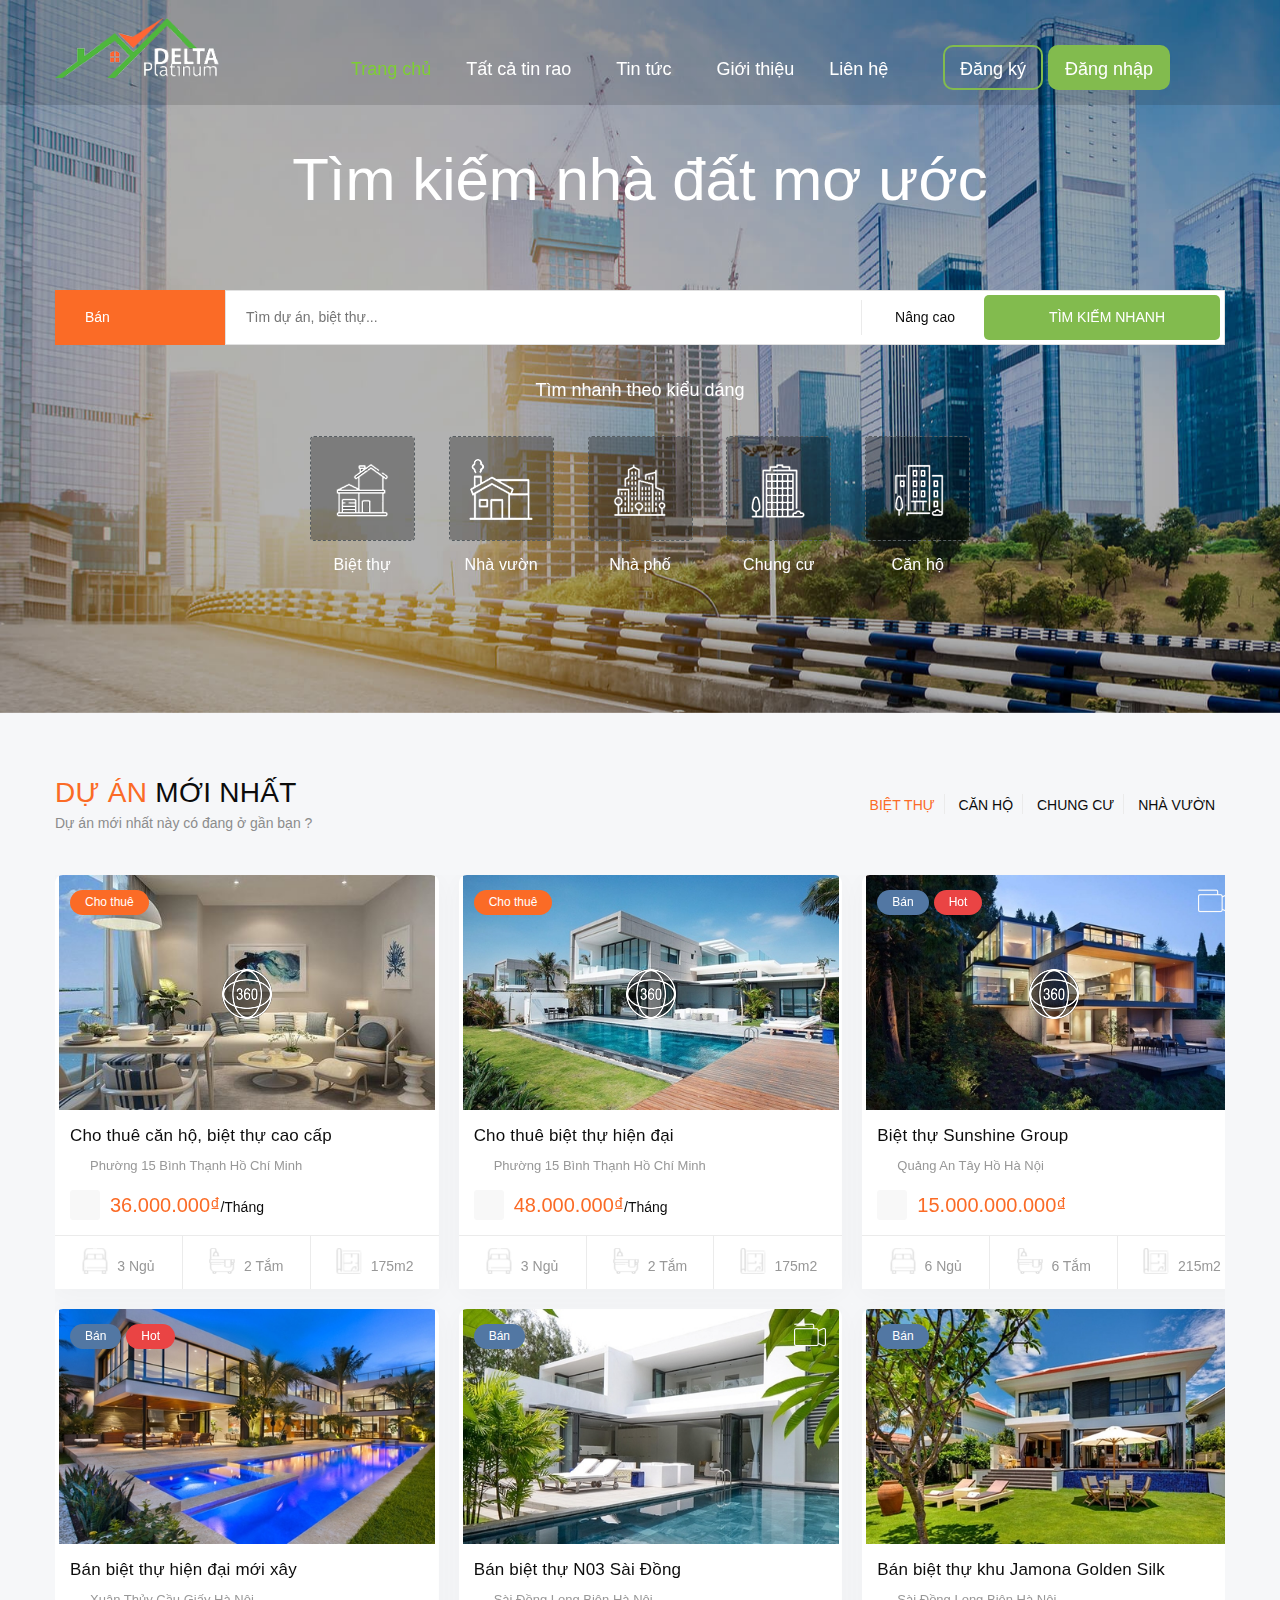
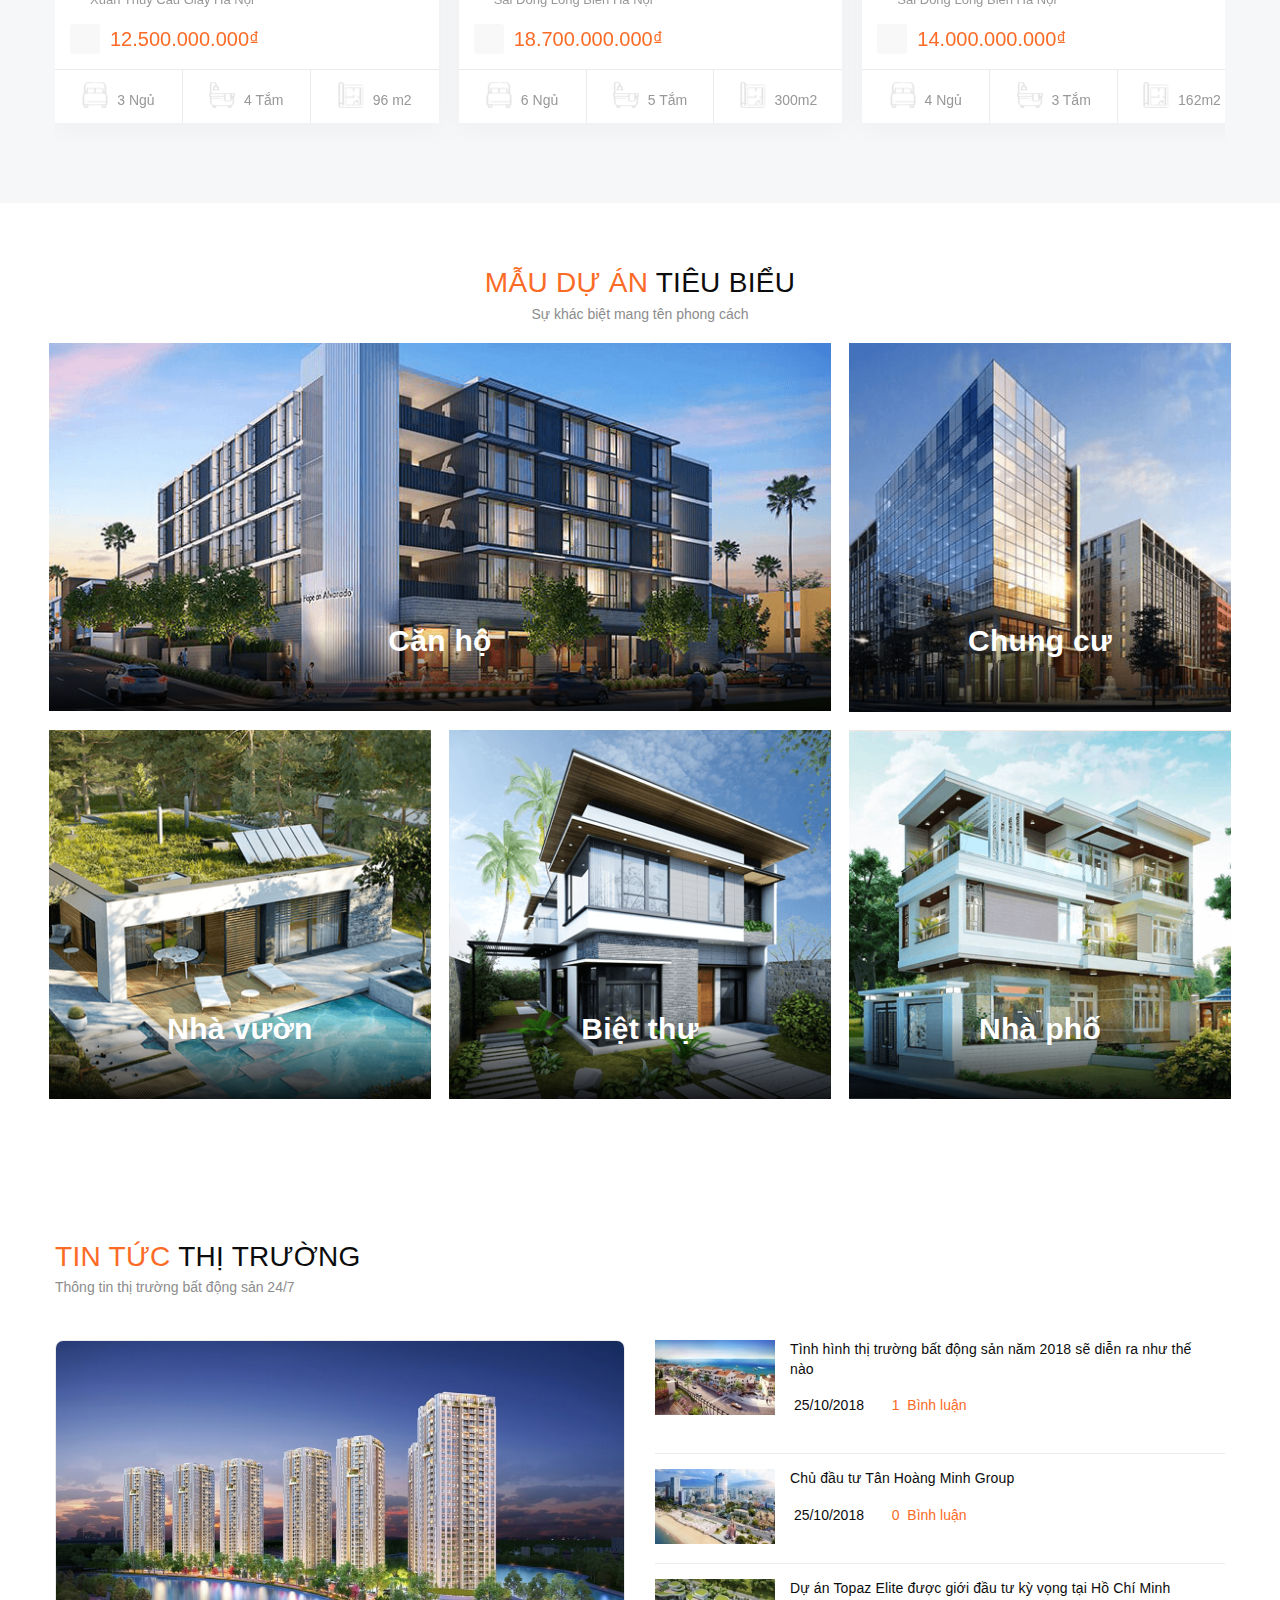
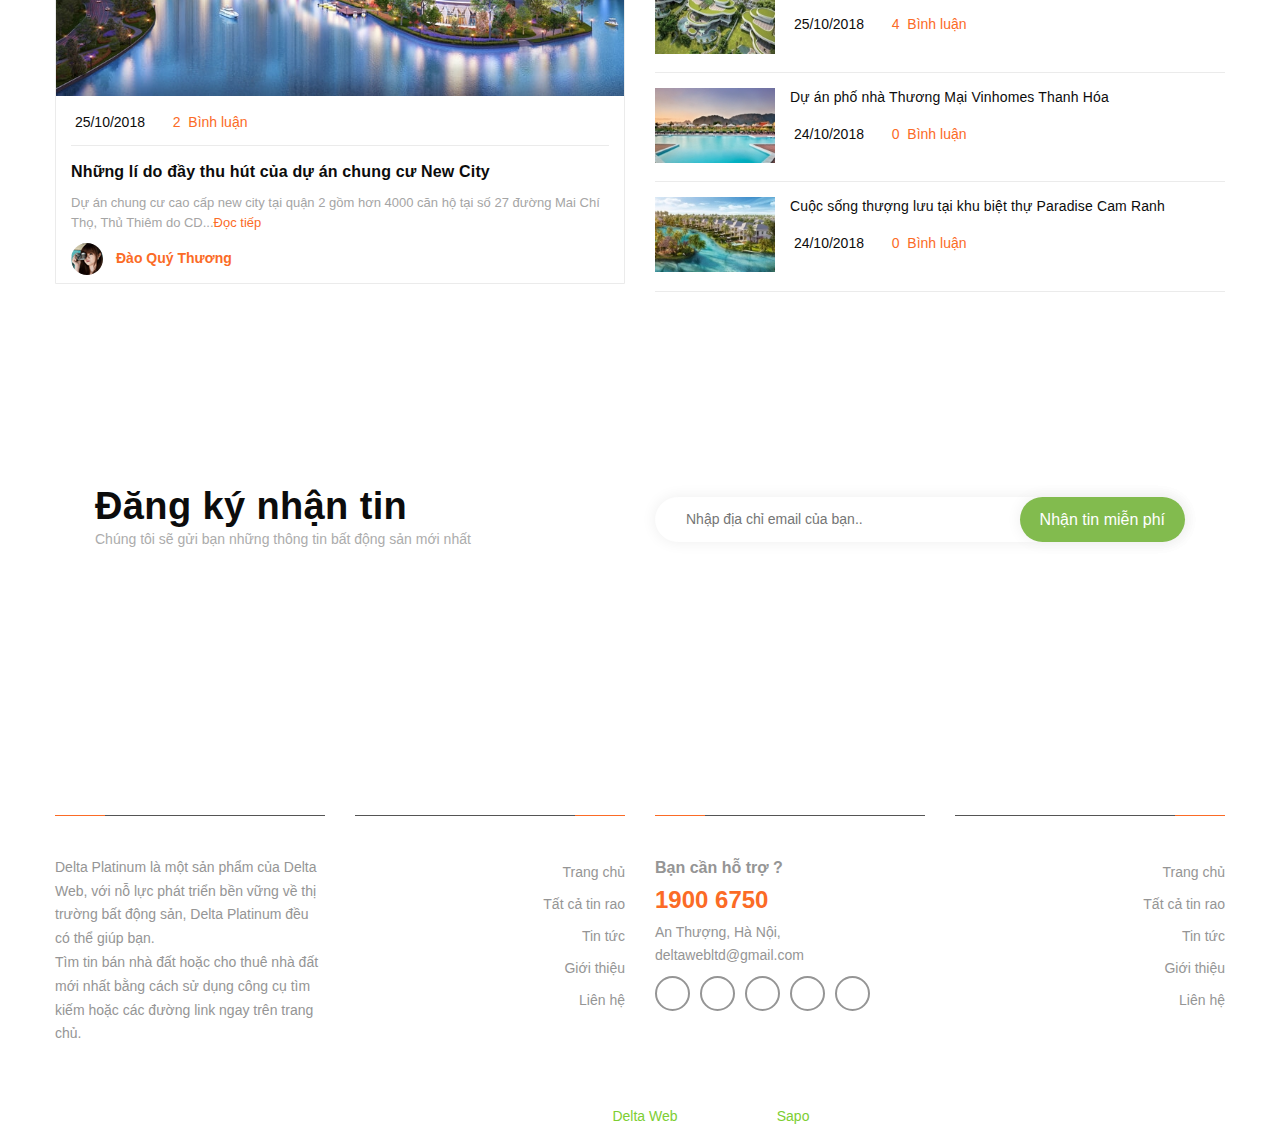
==== index.html @ a4aa7444 "up soure and home page" ====
<!DOCTYPE html>
<!-- saved from url=(0035)https://delta-platinum.mysapo.net/# -->
<html lang="vi">

<head>
	<meta http-equiv="Content-Type" content="text/html; charset=UTF-8">

	<link rel="icon" href="https://bizweb.dktcdn.net/100/336/794/themes/692935/assets/favicon.png?1664094337757"
		type="image/x-icon">


	<meta name="viewport" content="width=device-width, initial-scale=1, maximum-scale=1">
	<title>
		Delta Platinum - Template bất động sản
	</title>
	<script>
		var Bizweb = Bizweb || {};
		Bizweb.store = 'delta-platinum.mysapo.net';
		Bizweb.id = 336794;
		Bizweb.theme = { "id": 692935, "name": "Delta Platinum 2509", "role": "main" };
		Bizweb.template = 'index';
		if (!Bizweb.fbEventId) Bizweb.fbEventId = 'xxxxxxxx-xxxx-4xxx-yxxx-xxxxxxxxxxxx'.replace(/[xy]/g, function (c)
		{
			var r = Math.random() * 16 | 0, v = c == 'x' ? r : (r & 0x3 | 0x8);
			return v.toString(16);
		});		
	</script>
	<script>
		(function ()
		{
			function asyncLoad()
			{
				var urls = [];
				for (var i = 0; i < urls.length; i++)
				{
					var s = document.createElement('script');
					s.type = 'text/javascript';
					s.async = true;
					s.src = urls[i];
					var x = document.getElementsByTagName('script')[0];
					x.parentNode.insertBefore(s, x);
				}
			};
			window.attachEvent ? window.attachEvent('onload', asyncLoad) : window.addEventListener('load', asyncLoad, false);
		})();
	</script>
	<script>
		window.BizwebAnalytics = window.BizwebAnalytics || {};
		window.BizwebAnalytics.meta = window.BizwebAnalytics.meta || {};
		window.BizwebAnalytics.meta.currency = 'VND';
		window.BizwebAnalytics.tracking_url = '/s';

		var meta = {};


		for (var attr in meta)
		{
			window.BizwebAnalytics.meta[attr] = meta[attr];
		}
	</script>
	<script src="./js/stats.min.js"></script>
	<script async="" src="./js/fp.v3.3.0.min.js"></script>

	<meta name="description" content="Kênh thông tin số 1 về bất động sản tại Việt Nam">

	<!-- ================= Meta ================== -->
	<meta name="keywords" content="Delta Villas, DeltaWeb, DeltaVilla,Template bất động sản, Template nhà đất">
	<link rel="canonical" href="https://delta-platinum.mysapo.net/">
	<meta name="revisit-after" content="1 days">

	<meta name="robots" content="noodp,index,follow">

	<!-- Facebook Open Graph meta tags -->


	<meta property="og:type" content="website">
	<meta property="og:title" content="Delta Platinum - Template bất động sản">
	<meta property="og:image" content="https://bizweb.dktcdn.net/100/336/794/themes/692935/assets/logo.png?1664094337757">
	<meta property="og:image:secure_url"
		content="https://bizweb.dktcdn.net/100/336/794/themes/692935/assets/logo.png?1664094337757">

	<meta property="og:description" content="Kênh thông tin số 1 về bất động sản tại Việt Nam">
	<meta property="og:url" content="https://delta-platinum.mysapo.net/">
	<meta property="og:site_name" content="Delta Platinum">
	<!-- Plugin CSS -->
	<link rel="preload"
		href="https://productreviews.sapoapps.vn/assets/libs/font-awesome/fonts/fontawesome-webfont.woff2?v=4.6.0" as="font"
		type="font/woff2" crossorigin="anonymous">
	<link rel="preload" href="https://use.fontawesome.com/releases/v5.7.2/webfonts/fa-solid-900.woff2" as="font"
		type="font/woff2" crossorigin="anonymous">
	<link rel="preload" href="https://use.fontawesome.com/releases/v5.7.2/webfonts/fa-regular-400.woff2" as="font"
		type="font/woff2" crossorigin="anonymous">
	<!-- Plugin CSS -->
	<link rel="preload" as="style" type="text/css" href="./css/plugin.scss.css">
	<link rel="preload" as="style" type="text/css" href="./css/base.scss.css">
	<link rel="preload" as="style" type="text/css" href="./css/style.scss.css">
	<link rel="preload" as="style" type="text/css" href="./css/module.scss.css">
	<link rel="preload" as="style" type="text/css" href="./css/responsive.scss.css">
	<link href="./css/plugin.scss.css" rel="stylesheet" type="text/css" media="all">
	<!-- Build Main CSS -->
	<link href="./css/base.scss.css" rel="stylesheet" type="text/css" media="all">
	<link href="./css/style.scss.css" rel="stylesheet" type="text/css" media="all">
	<link href="./css/module.scss.css" rel="stylesheet" type="text/css" media="all">
	<link href="./css/responsive.scss.css" rel="stylesheet" type="text/css" media="all">
	<link rel="stylesheet" href="./css/custom.css">

	<!-- Bizweb javascript customer -->




	<style>
		.--savior-overlay-transform-reset {
			transform: none !important;
		}

		.--savior-overlay-z-index-top {
			z-index: 2147483643 !important;
		}

		.--savior-overlay-position-relative {
			position: relative;
		}

		.--savior-overlay-overflow-x-visible {
			overflow-x: visible !important;
		}

		.--savior-overlay-overflow-y-visible {
			overflow-y: visible !important;
		}

		.--savior-overlay-z-index-reset {
			z-index: auto !important;
		}

		.--savior-overlay-display-none {
			display: none !important;
		}

		.--savior-overlay-clearfix {
			clear: both;
		}

		.--savior-overlay-reset-filter {
			filter: none !important;
			backdrop-filter: none !important;
		}

		.--savior-tooltip-host {
			z-index: 9999;
			position: absolute;
			top: 0;
		}

		/*Override css styles for Twitch.tv*/
		main.--savior-overlay-z-index-reset {
			z-index: auto !important;
		}

		main.--savior-overlay-z-index-top {
			z-index: auto !important;
		}

		main.--savior-overlay-z-index-top .channel-root__player-container+div,
		main.--savior-overlay-z-index-top .video-player-hosting-ui__container+div {
			opacity: 0.1;
		}

		/*Dirty hack for facebook big video page e.g: https://www.facebook.com/abc/videos/...*/
		.--savior-backdrop {
			position: fixed !important;
			z-index: 2147483642 !important;
			top: 0;
			left: 0;
			height: 100vh;
			width: 100vw !important;
			background-color: rgba(0, 0, 0, 0.9);
		}

		.--savior-overlay-twitter-video-player {
			position: fixed;
			width: 80%;
			height: 80%;
			top: 10%;
			left: 10%;
		}

		/* Fix conflict css with zingmp3 */
		.zm-video-modal.--savior-overlay-z-index-reset {
			position: absolute;
		}

		/* Dirty hack for xvideos99 */
		#page #main.--savior-overlay-z-index-reset {
			z-index: auto !important;
		}

		/* Overlay for ok.ru */
		#vp_w.--savior-overlay-z-index-reset.media-layer.media-layer__video {
			position: absolute;
			overflow-y: hidden;
		}

		/* Fix missing controller for tv.naver.com */
		.--savior-overlay-z-index-top.rmc_controller,
		.--savior-overlay-z-index-top.rmc_setting_intro,
		.--savior-overlay-z-index-top.rmc_highlight,
		.--savior-overlay-z-index-top.rmc_control_settings {
			z-index: 2147483644 !important;
		}

		/* Dirty hack for douyi.com */
		.swiper-wrapper.--savior-overlay-z-index-reset .swiper-slide:not(.swiper-slide-active),
		.swiper-wrapper.--savior-overlay-transform-reset .swiper-slide:not(.swiper-slide-active) {
			display: none;
		}

		.videoWrap+div>div {
			pointer-events: unset;
		}

		/* Dirty hack for fpt.ai */
		.mfp-wrap.--savior-overlay-z-index-top {
			position: relative;
		}

		.mfp-wrap.--savior-overlay-z-index-top .mfp-close {
			display: none;
		}

		.mfp-wrap.--savior-overlay-z-index-top .mfp-content {
			position: fixed;
			top: 50%;
			left: 50%;
			transform: translate(-50%, -50%);
		}

		section.--savior-overlay-z-index-reset>main[role="main"].--savior-overlay-z-index-reset+nav {
			z-index: -1 !important;
		}

		section.--savior-overlay-z-index-reset>main[role="main"].--savior-overlay-z-index-reset section.--savior-overlay-z-index-reset div.--savior-overlay-z-index-reset~div {
			position: relative;
		}

		div[class^="tiktok"].--savior-overlay-z-index-reset {
			z-index: 2147483644 !important;
		}

		@-moz-keyframes fadeIn {
			from {
				opacity: 0;
			}

			to {
				opacity: 1;
			}
		}

		@-webkit-keyframes fadeIn {
			from {
				opacity: 0;
			}

			to {
				opacity: 1;
			}
		}

		@-o-keyframes fadeIn {
			from {
				opacity: 0;
			}

			to {
				opacity: 1;
			}
		}

		@keyframes fadeIn {
			from {
				opacity: 0;
			}

			to {
				opacity: 1;
			}
		}
	</style>
</head>

<body>
	<script src="./js/jquery.js" type="text/javascript"></script>
	<header class="header tophead">
		<div class="mid-header wid_100">
			<div class="container">
				<div class="row">
					<div class="content_header">
						<div class="header-main">
							<div class="menu-bar-h nav-mobile-button hidden-lg">
								<a href="https://delta-platinum.mysapo.net/#nav-mobile">
									<img src="./img/rolling.svg"
										data-lazyload="//bizweb.dktcdn.net/100/336/794/themes/692935/assets/i_menubar.png?1664094337757"
										alt="icon menu">
								</a>
							</div>
							<div class="col-lg-2 logo-main">
								<div class="logo">

									<a href="https://delta-platinum.mysapo.net/" class="logo-wrapper ">
										<img src="./img/logo.png" alt="logo Delta Platinum">
									</a>

								</div>
							</div>
							<div class="col-lg-9 col-md-9 hidden-xs hidden-sm hidden-md padding-0 col-lg-offset-1 col-md-offset-1">
								<div class="header-left">
									<div class="bg-header-nav hidden-xs hidden-sm">
										<div>
											<div class="row row-noGutter-2">
												<nav class="header-nav">
													<ul class="item_big">


														<li class="nav-item active ">
															<a class="a-img" href="https://delta-platinum.mysapo.net/"><span>Trang chủ</span></a>
														</li>



														<li class="nav-item ">
															<a class="a-img" href="https://delta-platinum.mysapo.net/collections/all"><span>Tất cả tin
																	rao</span><i class="fa fa-angle-down"></i></a>
															<ul class="item_small hidden-sm hidden-xs">

																<li>
																	<a href="https://delta-platinum.mysapo.net/biet-thu" title="">Biệt thự </a>

																</li>

																<li>
																	<a href="https://delta-platinum.mysapo.net/can-ho" title="">Căn hộ </a>

																</li>

																<li>
																	<a href="https://delta-platinum.mysapo.net/chung-cu" title="">Chung cư </a>

																</li>

																<li>
																	<a href="https://delta-platinum.mysapo.net/nha-vuon" title="">Nhà vườn </a>

																</li>

																<li>
																	<a href="https://delta-platinum.mysapo.net/nha-pho" title="">Nhà phố </a>

																</li>

																<li>
																	<a href="https://delta-platinum.mysapo.net/nha-dat-cho-thue" title="">Nhà đất cho thuê
																	</a>

																</li>

																<li>
																	<a href="https://delta-platinum.mysapo.net/nha-dat-ban" title="">Nhà đất bán </a>

																</li>

																<li>
																	<a href="https://delta-platinum.mysapo.net/du-an-360" title="">Dự án 360 </a>

																</li>

															</ul>
														</li>



														<li class="nav-item ">
															<a class="a-img" href="https://delta-platinum.mysapo.net/tin-tuc"><span>Tin tức</span><i
																	class="fa fa-angle-down"></i></a>
															<ul class="item_small hidden-sm hidden-xs">

																<li>
																	<a href="https://delta-platinum.mysapo.net/tin-thi-truong" title="">Tin thị trường
																	</a>

																</li>

															</ul>
														</li>



														<li class="nav-item ">
															<a class="a-img" href="https://delta-platinum.mysapo.net/gioi-thieu"><span>Giới
																	thiệu</span></a>
														</li>



														<li class="nav-item ">
															<a class="a-img" href="https://delta-platinum.mysapo.net/lien-he"><span>Liên hệ</span></a>
														</li>
														<li class="nav-item ">
															<a class="a-img"><span></span></a>
														</li>
														<li class="nav-item ">
															<a class="a-img btn-log re" href=""><span>Đăng ký</span></a>
														</li>
														<li class="nav-item ">
															<a class="a-img btn-log" href=""><span>Đăng nhập</span></a>
														</li>


													</ul>
												</nav>
											</div>
										</div>
									</div>
								</div>
							</div>
						</div>
					</div>
				</div>
			</div>
		</div>


	</header>

	<!-- Menu mobile -->
	<div class="menu_mobile sidenav max_991 hidden-lg" id="mySidenav">
		<ul class="ul_collections">
			<li class="special">
				<a href="https://delta-platinum.mysapo.net/collections/all">Tất cả danh mục</a>
			</li>

			<li class="level0 level-top parent">
				<a href="https://delta-platinum.mysapo.net/">Trang chủ</a>

			</li>

			<li class="level0 level-top parent">
				<a href="https://delta-platinum.mysapo.net/collections/all">Tất cả tin rao</a>

				<i class="fa fa-angle-down"></i>
				<ul class="level0" style="display:none;">

					<li class="level1 ">
						<a href="https://delta-platinum.mysapo.net/biet-thu"> <span>Biệt thự</span> </a>

					</li>

					<li class="level1 ">
						<a href="https://delta-platinum.mysapo.net/can-ho"> <span>Căn hộ</span> </a>

					</li>

					<li class="level1 ">
						<a href="https://delta-platinum.mysapo.net/chung-cu"> <span>Chung cư</span> </a>

					</li>

					<li class="level1 ">
						<a href="https://delta-platinum.mysapo.net/nha-vuon"> <span>Nhà vườn</span> </a>

					</li>

					<li class="level1 ">
						<a href="https://delta-platinum.mysapo.net/nha-pho"> <span>Nhà phố</span> </a>

					</li>

					<li class="level1 ">
						<a href="https://delta-platinum.mysapo.net/nha-dat-cho-thue"> <span>Nhà đất cho thuê</span> </a>

					</li>

					<li class="level1 ">
						<a href="https://delta-platinum.mysapo.net/nha-dat-ban"> <span>Nhà đất bán</span> </a>

					</li>

					<li class="level1 ">
						<a href="https://delta-platinum.mysapo.net/du-an-360"> <span>Dự án 360</span> </a>

					</li>

				</ul>

			</li>

			<li class="level0 level-top parent">
				<a href="https://delta-platinum.mysapo.net/tin-tuc">Tin tức</a>

				<i class="fa fa-angle-down"></i>
				<ul class="level0" style="display:none;">

					<li class="level1 ">
						<a href="https://delta-platinum.mysapo.net/tin-thi-truong"> <span>Tin thị trường</span> </a>

					</li>

				</ul>

			</li>

			<li class="level0 level-top parent">
				<a href="https://delta-platinum.mysapo.net/gioi-thieu">Giới thiệu</a>

			</li>

			<li class="level0 level-top parent">
				<a href="https://delta-platinum.mysapo.net/lien-he">Liên hệ</a>

			</li>

		</ul>



	</div>
	<!-- End -->

	<div id="menu-overlay" class=""></div>
	<h1 class="hidden">Delta Platinum - Kênh thông tin số 1 về bất động sản tại Việt Nam</h1>




	<section class="awe-section-1">
		<div class="home-slider owl-carousel owl-theme owl-loaded owl-drag" data-dot="false" data-nav="true"
			data-loop="true" data-play="true" data-lg-items="1" data-md-items="1" data-sm-items="1" data-xs-items="1"
			data-margin="0">





































			<div class="owl-stage-outer">
				<div class="owl-stage"
					style="transform: translate3d(0px, 0px, 0px); transition: all 0s ease 0s; width: 1520px;">
					<div class="owl-item active" style="width: 1520px;">
						<div class="item">
							<a href="https://delta-platinum.mysapo.net/#" class="clearfix">
								<picture>
									<source
										srcset="//bizweb.dktcdn.net/thumb/large/100/336/794/themes/692935/assets/slider_1.png?1664094337757"
										media="(max-width: 767px)">
									<img src="./img/slider_1.png" alt="Slider 1">
								</picture>
							</a>
						</div>
					</div>
				</div>
			</div>
		</div>

		<div class="module_search_pro">

			<div class="container">
				<div class="wrap_form_search">
					<div class="text_large a-center">
						<h4>Tìm kiếm nhà đất mơ ước</h4>
					</div>
					<div class="search_form_pro">
						<div class="search_group_wrap">
							<div class="group_insearch">
								<div class="group_block group_1 advance_normal">
									<select name="option1" id="option_1">
										<option data-link="bán" value="bán">Bán</option>
										<option data-link="thuê" value="thue">Thuê</option>
									</select>
								</div>
								<div class="group_block group_2 advance_normal">
									<div class="wrap_option_search">
										<div class="input-group search_form">
											<input type="text" name="query" value="" placeholder="Tìm dự án, biệt thự... "
												class="input-group-field st-default-search-input search-text tdq_input" autocomplete="off">
										</div>
										<div class="action_pro">
											<p><i class="fa fa-cogs"></i><span class="hidden-xs hidden-sm">&nbsp;Nâng cao</span></p>
										</div>
									</div>
									<div class="button_search_sm">
										<button class="delta_search"><span><i class="fa fa-search"></i><span class="hidden-xs hidden-sm">Tìm
													kiếm nhanh</span></span></button>
									</div>
								</div>
								<div class="advance_option offFunction" style="display:none;">
									<div class="option_ advance_1">
										<select name="category1" id="category1">
											<option value="">Tỉnh/thành phố</option>


											<option data-link="1740077" value="/ha-noi">Hà Nội</option>


											<option data-link="1740079" value="/tp-ho-chi-minh">Tp. Hồ Chí Minh</option>


											<option data-link="1740080" value="/da-nang">Đà Nẵng</option>


											<option data-link="1740081" value="/nha-trang">Nha Trang</option>


											<option data-link="1740082" value="/nghe-an">Nghệ An</option>


											<option data-link="1740083" value="/hai-phong">Hải Phòng</option>


											<option data-link="1740087" value="/quang-ninh">Quảng Ninh</option>

										</select>
									</div>

									<div class="option_ advance_2">
										<select class="subcat" id="category2" name="category2">
											<option disabled="disabled" selected="selected">Quận/huyện</option>























										</select>
									</div>

									<div class="option_ advance_3">
										<select class="subcat" id="category3" name="category3">
											<option disabled="disabled" selected="selected">Kiểu dự án</option>























										</select>
									</div>

									<div class="option_ advance_dientich">

										<select name="category4" id="category4">
											<option value="">Diện tích</option>



											<option data-link="Từ%2020%20-%2050%20m2" value="Từ 20 - 50 m2">Từ 20 - 50 m2</option>



											<option data-link="50%20-%2090%20m2" value="50 - 90 m2">50 - 90 m2</option>



											<option data-link="90%20-%20120%20m2" value="90 - 120 m2">90 - 120 m2</option>



											<option data-link="120%20-%20160%20m2" value="120 - 160 m2">120 - 160 m2</option>



											<option data-link="Trên%20160%20m2" value="Trên 160 m2">Trên 160 m2</option>



											<option data-link="Dưới%2020%20m2" value="Dưới 20 m2">Dưới 20 m2</option>

										</select>
									</div>

								</div>
							</div>
						</div>


						<script>
							$('.group_block .action_pro').click(function ()
							{
								$('.advance_option').toggleClass('runFunction offFunction').slideToggle();
							});
							$(function ()
							{

								var $cat = $("#category1"),
									$subcat = $(".subcat");

								var optgroups = {};

								$subcat.each(function (i, v)
								{
									var $e = $(v);
									var _id = $e.attr("id");
									optgroups[_id] = {};
									$e.find("optgroup").each(function ()
									{
										var _r = $(this).data("rel");
										$(this).find("option").addClass("is-dyn");
										optgroups[_id][_r] = $(this).html();
									});
								});
								$subcat.find("optgroup").remove();

								var _lastRel;
								$cat.on("change", function ()
								{
									var _rel = $(this).val();
									if (_lastRel === _rel) return true;
									_lastRel = _rel;
									$subcat.find("option").attr("style", "");
									$subcat.val("");
									$subcat.find(".is-dyn").remove();
									if (!_rel) return $subcat.prop("disabled", true);
									$subcat.each(function ()
									{
										var $el = $(this);
										var _id = $el.attr("id");
										$el.append(optgroups[_id][_rel]);
									});
									$subcat.prop("disabled", false);
								});

							});
							$('.delta_search').click(function (e)
							{

								var a1 = $('.advance_normal option:selected').attr('data-link'),
									b1 = $('.advance_normal .tdq_input').val(),
									a2 = $('.advance_1 option:selected').attr('data-link'),
									b2 = $('.advance_2 option:selected').attr('data-childlink'),
									c2 = $('.advance_3 option:selected').attr('data-link'),
									d2 = $('.advance_dientich option:selected').attr('data-link'),
									and = '%20AND%20',
									or = '%20OR%20';

								if ($('.advance_option').hasClass('runFunction'))
								{

									if (b1 != '' && typeof a2 != "undefined" && typeof b2 === "undefined" && typeof d2 != "undefined")
									{
										window.location.href = '/search?query=collections:' + a2 + '' + and + '' + b1 + '' + and + 'tags:(' + a1 + '' + and + '' + d2 + ')';
									} else if (b1 != '' && typeof a2 != "undefined" && typeof b2 != "undefined" && typeof c2 === "undefined" && typeof d2 != "undefined")
									{
										window.location.href = '/search?query=collections:' + a2 + '' + and + 'vendor:(' + b2 + ')' + and + '' + b1 + '' + and + 'tags:(' + a1 + '' + and + '' + d2 + ')';
									} else if (b1 != '' && typeof a2 != "undefined" && typeof b2 != "undefined" && typeof c2 != "undefined" && typeof d2 != "undefined")
									{
										window.location.href = '/search?query=collections:' + a2 + '' + and + 'vendor:(' + b2 + ')' + and + 'product_type:(' + c2 + ')' + and + '' + b1 + '' + and + 'tags:(' + a1 + '' + and + '' + d2 + ')';
									} else if (b1 != '' && typeof a2 != "undefined" && typeof b2 != "undefined" && typeof c2 != "undefined" && typeof d2 === "undefined")
									{
										window.location.href = '/search?query=collections:' + a2 + '' + and + 'vendor:(' + b2 + ')' + and + 'product_type:(' + c2 + ')' + and + '' + b1 + '' + and + 'tags:(' + a1 + ')';
									} else if (b1 === '' && typeof a2 != "undefined" && typeof b2 != "undefined" && typeof c2 != "undefined" && typeof d2 === "undefined")
									{
										window.location.href = '/search?query=collections:' + a2 + '' + and + 'vendor:(' + b2 + ')' + and + 'product_type:(' + c2 + ')' + and + 'tags:(' + a1 + ')';
									} else if (b1 != '' && typeof a2 === "undefined" && typeof b2 === "undefined" && typeof c2 === "undefined" && typeof d2 != "undefined")
									{
										window.location.href = '/search?query=' + b1 + '' + and + 'tags:(' + a1 + '' + and + '' + d2 + ')';
									} else if (b1 === '' && typeof a2 === "undefined" && typeof b2 === "undefined" && typeof c2 === "undefined" && typeof d2 != "undefined")
									{
										window.location.href = '/search?query=tags:(' + a1 + '' + and + '' + d2 + ')';
									} else if (b1 === '' && typeof a2 != "undefined" && typeof b2 != "undefined" && typeof c2 != "undefined" && typeof d2 != "undefined")
									{
										window.location.href = '/search?query=collections:' + a2 + '' + and + 'vendor:(' + b2 + ')' + and + 'product_type:(' + c2 + ')' + and + 'tags:(' + a1 + '' + and + '' + d2 + ')';
									} else if (typeof a2 === "undefined" && typeof b2 === "undefined" && b1 != '' && typeof d2 === "undefined")
									{
										alert('Vui lòng chọn');
									} else
									{
										alert('Nếu bạn chọn tính năng nâng cao - Vui lòng chọn Tỉnh thành/phố, quận/huyện, kiểu dự án...');
									}
								} else
								{

									if (b1 != '')
									{
										window.location.href = '/search?query=' + b1 + '' + and + 'tags:(' + a1 + ')';
									} else
									{
										window.location.href = '/search?query=tags:(' + a1 + ')';
									}

								}
							});
						</script>
					</div>
					<div class="collections_link">
						<p>Tìm nhanh theo kiểu dáng</p>
						<div class="section group_collection">







							<div class="item_types">
								<div class="icon">
									<a class="thumb_icon" href="https://delta-platinum.mysapo.net/biet-thu">
										<img src="./img/collection_1.png" alt="Biệt thự">
									</a>
								</div>
								<h3 class="h3">
									<a href="https://delta-platinum.mysapo.net/biet-thu" title="Biệt thự">Biệt thự</a>
								</h3>
							</div>







							<div class="item_types">
								<div class="icon">
									<a class="thumb_icon" href="https://delta-platinum.mysapo.net/nha-vuon">
										<img src="./img/collection_2.png" alt="Nhà vườn">
									</a>
								</div>
								<h3 class="h3">
									<a href="https://delta-platinum.mysapo.net/nha-vuon" title="Nhà vườn">Nhà vườn</a>
								</h3>
							</div>







							<div class="item_types">
								<div class="icon">
									<a class="thumb_icon" href="https://delta-platinum.mysapo.net/nha-pho">
										<img src="./img/collection_3.png" alt="Nhà phố">
									</a>
								</div>
								<h3 class="h3">
									<a href="https://delta-platinum.mysapo.net/nha-pho" title="Nhà phố">Nhà phố</a>
								</h3>
							</div>







							<div class="item_types">
								<div class="icon">
									<a class="thumb_icon" href="https://delta-platinum.mysapo.net/chung-cu">
										<img src="./img/collection_4.png" alt="Chung cư">
									</a>
								</div>
								<h3 class="h3">
									<a href="https://delta-platinum.mysapo.net/chung-cu" title="Chung cư">Chung cư</a>
								</h3>
							</div>







							<div class="item_types">
								<div class="icon">
									<a class="thumb_icon" href="https://delta-platinum.mysapo.net/can-ho">
										<img src="./img/collection_5.png" alt="Căn hộ">
									</a>
								</div>
								<h3 class="h3">
									<a href="https://delta-platinum.mysapo.net/can-ho" title="Căn hộ">Căn hộ</a>
								</h3>
							</div>




						</div>
					</div>
				</div>
			</div>
		</div>

	</section>




	<section class="awe-section-2">
		<section class="section_project_news section_tab_product">
			<div class="container">
				<div class="row">
					<div class="col-lg-12 col-md-12 col-sm-12 col-xs-12">
						<div class="module_title_trow">
							<h2 class="h2">
								<a href="https://delta-platinum.mysapo.net/tat-ca-tin-rao" title="Dự án mới nhất">
									Dự án <span>mới nhất</span>
								</a>
							</h2>
							<p>Dự án mới nhất này có đang ở gần bạn ?</p>
						</div>
					</div>
					<div class="wrap_tab_index e-tabs not-dqtab ajax-tab-1 col-lg-12 col-md-12 col-sm-12 col-xs-12"
						data-section="ajax-tab-1">
						<div class="row">
							<div class="col-lg-12 col-md-12 col-sm-12 col-xs-12">
								<div class="wrap_tab">
									<span class="hidden-md hidden-lg button_show_tab">
										<i class="fa fa-align-right"></i>
									</span>
									<ul class="tabs tabs-title tabtitle1 ajax clearfix link_tab_check_click closeit">

										<li class="tab-link has-content current" data-tab="tab-1" data-url="/biet-thu">
											<span>Biệt thự</span>
										</li>

										<li class="tab-link " data-tab="tab-2" data-url="/can-ho">
											<span>Căn hộ</span>
										</li>

										<li class="tab-link " data-tab="tab-3" data-url="/chung-cu">
											<span>Chung cư</span>
										</li>

										<li class="tab-link " data-tab="tab-4" data-url="/nha-vuon">
											<span>Nhà vườn</span>
										</li>

									</ul>

									<div class="tab-1 tab-content tabcontent_ajaxType1 owl_nav_custome1 current">
										<div class="" data-dot="true" data-nav="false" data-lg-items="3" data-md-items="3"
											data-height="true" data-xs-items="1" data-sm-items="2" data-margin="20">

											<!-- ADD DIV -->

											<div class="owl-stage-outer">
												<div class="owl-stage"
													style="transform: translate3d(0px, 0px, 0px); transition: all 0s ease 0s; width: 1191px;">
													<div class="owl-item active">
														<div class="item_product_main itemcustome"
															style="display: grid; grid-template-columns: auto auto auto; column-gap: 20px;">
															<div class="product-box product-item-main product-item-compare">
																<div class="product-thumbnail">
																	<a class="image_thumb p_img"
																		href="https://delta-platinum.mysapo.net/cho-thue-can-ho-biet-thu-cao-cap"
																		title="Cho thuê căn hộ, biệt thự cao cấp">
																		<img
																			src="./img/phong-khach-can-ho-condotel-toa-g3-vinhomes-green-bay-530f3812-c3fa-4ac6-b1e5-cb42e4e6e23e.jpg"
																			data-lazyload="//bizweb.dktcdn.net/thumb/large/100/336/794/products/phong-khach-can-ho-condotel-toa-g3-vinhomes-green-bay-530f3812-c3fa-4ac6-b1e5-cb42e4e6e23e.jpg?v=1540399059000"
																			alt="Cho thuê căn hộ, biệt thự cao cấp">
																	</a>
																	<div class="label_thumb">
																		<div class="wrap_lable">
																			<span class="lb thue">Cho thuê</span>
																		</div>
																	</div>
																	<a href="https://delta-platinum.mysapo.net/cho-thue-can-ho-biet-thu-cao-cap"
																		title="Dự án hỗ trợ xem ảnh 360 độ" class="degrees"><img src="./img/360-degrees.png"
																			data-lazyload="//bizweb.dktcdn.net/100/336/794/themes/692935/assets/360-degrees.png?1664094337757"
																			alt="Tin 306 độ"></a>
																</div>
																<div class="product-info product-bottom mh">

																	<h3 class="product-name"><a
																			href="https://delta-platinum.mysapo.net/cho-thue-can-ho-biet-thu-cao-cap"
																			title="Cho thuê căn hộ, biệt thự cao cấp">Cho thuê căn hộ, biệt thự cao cấp</a>
																	</h3>
																	<div class="tag_mix section">
																		<ul class="padding-0">
																			<li><span><i class="fa fa-map-marker"></i>&nbsp;</span><span>Phường 15 Bình Thạnh
																					Hồ Chí Minh</span></li>
																		</ul>
																	</div>
																	<div class="section">

																		<div class="group_contact">
																			<a class="inIcon contact" href="tel:0123456789" title="Gọi ngay"><i
																					class="fa fa-phone"></i></a>
																		</div>
																		<div class="blockprice">
																			<div class="product-item-price price-box">


																				<span class="special-price">
																					<span class="price product-price">36.000.000₫</span>/Tháng
																				</span>


																			</div>

																		</div>
																	</div>

																</div>
																<div class="section bottom_extentions">
																	<ul>
																		<li><span><img src="./img/ped.png"
																					data-lazyload="//bizweb.dktcdn.net/100/336/794/themes/692935/assets/ped.png?1664094337757"
																					alt="Giường ngủ">&nbsp;3 Ngủ</span></li>
																		<li><span><img src="./img/bath.png"
																					data-lazyload="//bizweb.dktcdn.net/100/336/794/themes/692935/assets/bath.png?1664094337757"
																					alt="Phòng tắm">&nbsp;2 Tắm</span></li>
																		<li><span><img src="./img/square.png"
																					data-lazyload="//bizweb.dktcdn.net/100/336/794/themes/692935/assets/square.png?1664094337757"
																					alt="Diện tích">&nbsp;175m2</span></li>
																	</ul>
																</div>

															</div>
															<div class="product-box product-item-main product-item-compare">

																<div class="product-thumbnail">

																	<a class="image_thumb p_img"
																		href="https://delta-platinum.mysapo.net/cho-thue-biet-thu-hien-dai"
																		title="Cho thuê biệt thự hiện đại">

																		<img src="./img/6b.jpg"
																			data-lazyload="//bizweb.dktcdn.net/thumb/large/100/336/794/products/6b.jpg?v=1540398749000"
																			alt="Cho thuê biệt thự hiện đại">

																	</a>
																	<div class="label_thumb">
																		<div class="wrap_lable">


																			<span class="lb thue">Cho thuê</span>


																		</div>
																	</div>

																	<a href="https://delta-platinum.mysapo.net/cho-thue-biet-thu-hien-dai"
																		title="Dự án hỗ trợ xem ảnh 360 độ" class="degrees"><img src="./img/360-degrees.png"
																			data-lazyload="//bizweb.dktcdn.net/100/336/794/themes/692935/assets/360-degrees.png?1664094337757"
																			alt="Tin 306 độ"></a>


																</div>
																<div class="product-info product-bottom mh">

																	<h3 class="product-name"><a
																			href="https://delta-platinum.mysapo.net/cho-thue-biet-thu-hien-dai"
																			title="Cho thuê biệt thự hiện đại">Cho thuê biệt thự hiện đại</a></h3>
																	<div class="tag_mix section">
																		<ul class="padding-0">
																			<li><span><i class="fa fa-map-marker"></i>&nbsp;</span><span>Phường 15 Bình Thạnh
																					Hồ Chí Minh</span></li>
																		</ul>
																	</div>
																	<div class="section">

																		<div class="group_contact">
																			<a class="inIcon contact" href="tel:0123456789" title="Gọi ngay"><i
																					class="fa fa-phone"></i></a>
																		</div>
																		<div class="blockprice">
																			<div class="product-item-price price-box">


																				<span class="special-price">
																					<span class="price product-price">48.000.000₫</span>/Tháng
																				</span>


																			</div>

																		</div>
																	</div>

																</div>
																<div class="section bottom_extentions">
																	<ul>
																		<li><span><img src="./img/ped.png"
																					data-lazyload="//bizweb.dktcdn.net/100/336/794/themes/692935/assets/ped.png?1664094337757"
																					alt="Giường ngủ">&nbsp;3 Ngủ</span></li>
																		<li><span><img src="./img/bath.png"
																					data-lazyload="//bizweb.dktcdn.net/100/336/794/themes/692935/assets/bath.png?1664094337757"
																					alt="Phòng tắm">&nbsp;2 Tắm</span></li>
																		<li><span><img src="./img/square.png"
																					data-lazyload="//bizweb.dktcdn.net/100/336/794/themes/692935/assets/square.png?1664094337757"
																					alt="Diện tích">&nbsp;175m2</span></li>
																	</ul>
																</div>

															</div>
															<div class="product-box product-item-main product-item-compare">

																<div class="product-thumbnail">

																	<a class="image_thumb p_img"
																		href="https://delta-platinum.mysapo.net/biet-thu-sunshine-group"
																		title="Biệt thự Sunshine Group">

																		<img src="./img/modern-villa-vancouver-splyce-800x500.jpg"
																			data-lazyload="//bizweb.dktcdn.net/thumb/large/100/336/794/products/modern-villa-vancouver-splyce-800x500.jpg?v=1540397698000"
																			alt="Biệt thự Sunshine Group">

																	</a>
																	<div class="label_thumb">
																		<div class="wrap_lable">

																			<span class="lb ban">Bán</span>



																			<span class="lb hot">Hot</span>

																		</div>
																	</div>

																	<a href="https://delta-platinum.mysapo.net/biet-thu-sunshine-group"
																		title="Dự án hỗ trợ xem ảnh 360 độ" class="degrees"><img src="./img/360-degrees.png"
																			data-lazyload="//bizweb.dktcdn.net/100/336/794/themes/692935/assets/360-degrees.png?1664094337757"
																			alt="Tin 306 độ"></a>


																	<span class="camera"><img src="./img/video-camera.png"
																			data-lazyload="//bizweb.dktcdn.net/100/336/794/themes/692935/assets/video-camera.png?1664094337757"
																			alt="Tin đăng có video"></span>

																</div>
																<div class="product-info product-bottom mh">

																	<h3 class="product-name"><a
																			href="https://delta-platinum.mysapo.net/biet-thu-sunshine-group"
																			title="Biệt thự Sunshine Group">Biệt thự Sunshine Group</a></h3>
																	<div class="tag_mix section">
																		<ul class="padding-0">
																			<li><span><i class="fa fa-map-marker"></i>&nbsp;</span><span>Quảng An Tây Hồ Hà
																					Nội</span></li>
																		</ul>
																	</div>
																	<div class="section">

																		<div class="group_contact">
																			<a class="inIcon contact" href="tel:0904448888" title="Gọi ngay"><i
																					class="fa fa-phone"></i></a>
																		</div>
																		<div class="blockprice">
																			<div class="product-item-price price-box">


																				<span class="special-price">
																					<span class="price product-price">15.000.000.000₫</span>
																				</span>


																			</div>

																		</div>
																	</div>

																</div>
																<div class="section bottom_extentions">
																	<ul>
																		<li><span><img src="./img/ped.png"
																					data-lazyload="//bizweb.dktcdn.net/100/336/794/themes/692935/assets/ped.png?1664094337757"
																					alt="Giường ngủ">&nbsp;6 Ngủ</span></li>
																		<li><span><img src="./img/bath.png"
																					data-lazyload="//bizweb.dktcdn.net/100/336/794/themes/692935/assets/bath.png?1664094337757"
																					alt="Phòng tắm">&nbsp;6 Tắm</span></li>
																		<li><span><img src="./img/square.png"
																					data-lazyload="//bizweb.dktcdn.net/100/336/794/themes/692935/assets/square.png?1664094337757"
																					alt="Diện tích">&nbsp;215m2</span></li>
																	</ul>
																</div>

															</div>
															<div class="product-box product-item-main product-item-compare">

																<div class="product-thumbnail">

																	<a class="image_thumb p_img"
																		href="https://delta-platinum.mysapo.net/ban-biet-thu-hien-dai-moi-xay"
																		title="Bán biệt thự hiện đại mới xây">

																		<img src="./img/florida-architecture-010815-02.jpg"
																			data-lazyload="//bizweb.dktcdn.net/thumb/large/100/336/794/products/florida-architecture-010815-02.jpg?v=1540395617000"
																			alt="Bán biệt thự hiện đại mới xây">

																	</a>
																	<div class="label_thumb">
																		<div class="wrap_lable">

																			<span class="lb ban">Bán</span>



																			<span class="lb hot">Hot</span>

																		</div>
																	</div>


																</div>
																<div class="product-info product-bottom mh">

																	<h3 class="product-name"><a
																			href="https://delta-platinum.mysapo.net/ban-biet-thu-hien-dai-moi-xay"
																			title="Bán biệt thự hiện đại mới xây">Bán biệt thự hiện đại mới xây</a></h3>
																	<div class="tag_mix section">
																		<ul class="padding-0">
																			<li><span><i class="fa fa-map-marker"></i>&nbsp;</span><span>Xuân Thủy Cầu Giấy Hà
																					Nội</span></li>
																		</ul>
																	</div>
																	<div class="section">

																		<div class="group_contact">
																			<a class="inIcon contact" href="tel:0123456789" title="Gọi ngay"><i
																					class="fa fa-phone"></i></a>
																		</div>
																		<div class="blockprice">
																			<div class="product-item-price price-box">


																				<span class="special-price">
																					<span class="price product-price">12.500.000.000₫</span>
																				</span>


																			</div>

																		</div>
																	</div>

																</div>
																<div class="section bottom_extentions">
																	<ul>
																		<li><span><img src="./img/ped.png"
																					data-lazyload="//bizweb.dktcdn.net/100/336/794/themes/692935/assets/ped.png?1664094337757"
																					alt="Giường ngủ">&nbsp;3 Ngủ</span></li>
																		<li><span><img src="./img/bath.png"
																					data-lazyload="//bizweb.dktcdn.net/100/336/794/themes/692935/assets/bath.png?1664094337757"
																					alt="Phòng tắm">&nbsp;4 Tắm</span></li>
																		<li><span><img src="./img/square.png"
																					data-lazyload="//bizweb.dktcdn.net/100/336/794/themes/692935/assets/square.png?1664094337757"
																					alt="Diện tích">&nbsp;96 m2</span></li>
																	</ul>
																</div>

															</div>
															<div class="product-box product-item-main product-item-compare">

																<div class="product-thumbnail">

																	<a class="image_thumb p_img"
																		href="https://delta-platinum.mysapo.net/ban-biet-thu-n03-sai-dong"
																		title="Bán biệt thự N03 Sài Đồng">

																		<img src="./img/1-190.jpg"
																			data-lazyload="//bizweb.dktcdn.net/thumb/large/100/336/794/products/1-190.jpg?v=1540394909000"
																			alt="Bán biệt thự N03 Sài Đồng">

																	</a>
																	<div class="label_thumb">
																		<div class="wrap_lable">

																			<span class="lb ban">Bán</span>



																		</div>
																	</div>


																	<span class="camera"><img src="./img/video-camera.png"
																			data-lazyload="//bizweb.dktcdn.net/100/336/794/themes/692935/assets/video-camera.png?1664094337757"
																			alt="Tin đăng có video"></span>

																</div>
																<div class="product-info product-bottom mh">

																	<h3 class="product-name"><a
																			href="https://delta-platinum.mysapo.net/ban-biet-thu-n03-sai-dong"
																			title="Bán biệt thự N03 Sài Đồng">Bán biệt thự N03 Sài Đồng</a></h3>
																	<div class="tag_mix section">
																		<ul class="padding-0">
																			<li><span><i class="fa fa-map-marker"></i>&nbsp;</span><span>Sài Đồng Long Biên Hà
																					Nội</span></li>
																		</ul>
																	</div>
																	<div class="section">

																		<div class="group_contact">
																			<a class="inIcon contact" href="tel:0388287614" title="Gọi ngay"><i
																					class="fa fa-phone"></i></a>
																		</div>
																		<div class="blockprice">
																			<div class="product-item-price price-box">


																				<span class="special-price">
																					<span class="price product-price">18.700.000.000₫</span>
																				</span>


																			</div>

																		</div>
																	</div>

																</div>
																<div class="section bottom_extentions">
																	<ul>
																		<li><span><img src="./img/ped.png"
																					data-lazyload="//bizweb.dktcdn.net/100/336/794/themes/692935/assets/ped.png?1664094337757"
																					alt="Giường ngủ">&nbsp;6 Ngủ</span></li>
																		<li><span><img src="./img/bath.png"
																					data-lazyload="//bizweb.dktcdn.net/100/336/794/themes/692935/assets/bath.png?1664094337757"
																					alt="Phòng tắm">&nbsp;5 Tắm</span></li>
																		<li><span><img src="./img/square.png"
																					data-lazyload="//bizweb.dktcdn.net/100/336/794/themes/692935/assets/square.png?1664094337757"
																					alt="Diện tích">&nbsp;300m2</span></li>
																	</ul>
																</div>

															</div>
															<div class="product-box product-item-main product-item-compare">

																<div class="product-thumbnail">

																	<a class="image_thumb p_img"
																		href="https://delta-platinum.mysapo.net/ban-biet-thu-khu-jamona-golden-silk"
																		title="Bán biệt thự khu Jamona Golden Silk">

																		<img src="./img/the-ocean-villas-25.jpg"
																			data-lazyload="//bizweb.dktcdn.net/thumb/large/100/336/794/products/the-ocean-villas-25.jpg?v=1540392134000"
																			alt="Bán biệt thự khu Jamona Golden Silk">

																	</a>
																	<div class="label_thumb">
																		<div class="wrap_lable">

																			<span class="lb ban">Bán</span>



																		</div>
																	</div>


																</div>
																<div class="product-info product-bottom mh">

																	<h3 class="product-name"><a
																			href="https://delta-platinum.mysapo.net/ban-biet-thu-khu-jamona-golden-silk"
																			title="Bán biệt thự khu Jamona Golden Silk">Bán biệt thự khu Jamona Golden
																			Silk</a></h3>
																	<div class="tag_mix section">
																		<ul class="padding-0">
																			<li><span><i class="fa fa-map-marker"></i>&nbsp;</span><span>Sài Đồng Long Biên Hà
																					Nội</span></li>
																		</ul>
																	</div>
																	<div class="section">

																		<div class="group_contact">
																			<a class="inIcon contact" href="tel:0388287614" title="Gọi ngay"><i
																					class="fa fa-phone"></i></a>
																		</div>
																		<div class="blockprice">
																			<div class="product-item-price price-box">


																				<span class="special-price">
																					<span class="price product-price">14.000.000.000₫</span>
																				</span>


																			</div>

																		</div>
																	</div>

																</div>
																<div class="section bottom_extentions">
																	<ul>
																		<li><span><img src="./img/ped.png"
																					data-lazyload="//bizweb.dktcdn.net/100/336/794/themes/692935/assets/ped.png?1664094337757"
																					alt="Giường ngủ">&nbsp;4 Ngủ</span></li>
																		<li><span><img src="./img/bath.png"
																					data-lazyload="//bizweb.dktcdn.net/100/336/794/themes/692935/assets/bath.png?1664094337757"
																					alt="Phòng tắm">&nbsp;3 Tắm</span></li>
																		<li><span><img src="./img/square.png"
																					data-lazyload="//bizweb.dktcdn.net/100/336/794/themes/692935/assets/square.png?1664094337757"
																					alt="Diện tích">&nbsp;162m2</span></li>
																	</ul>
																</div>

															</div>
														</div>
													</div>
												</div>
											</div>
										</div>
									</div>




								</div>

								<div class="tab-2 tab-content tabcontent_ajaxType1 owl_nav_custome1">

								</div>

								<div class="tab-3 tab-content tabcontent_ajaxType1 owl_nav_custome1">

								</div>

								<div class="tab-4 tab-content tabcontent_ajaxType1 owl_nav_custome1">

								</div>

							</div>
						</div>
					</div>
				</div>
			</div>
			</div>
		</section>
	</section>




	<section class="awe-section-3">
		<section class="section_type_of_project">
			<div class="container">
				<div class="row">
					<div class="col-lg-12 col-md-12 col-sm-12 col-xs-12">
						<div class="module_title_trow a-center">
							<h2 class="h2">
								<span>
									Mẫu dự án <span>tiêu biểu</span>
								</span>
							</h2>
							<p class="block">Sự khác biệt mang tên phong cách</p>
						</div>
					</div>

					<div class="col-lg-12 col-md-12 col-sm-12 col-xs-12">
						<div class="row">








							<div class="col-lg-8 col-md-8 col-sm-8 col-xs-12 item_proprety">
								<div class="wrap_banner">
									<img src="./img/banner_project_1.png"
										data-lazyload="//bizweb.dktcdn.net/100/336/794/themes/692935/assets/banner_project_1.png?1664094337757"
										alt="Căn hộ">
									<div class="wr_title">
										<div class="wrap_title_ed">
											<h2 class="h2"><a href="https://delta-platinum.mysapo.net/can-ho" title="Căn hộ">Căn hộ</a></h2>
											<p>2&nbsp;Dự án</p>
										</div>
									</div>
								</div>
							</div>









							<div class="col-lg-4 col-sm-4 col-md-4 col-xs-12 item_proprety">
								<div class="wrap_banner">
									<img src="./img/banner_project_2.png"
										data-lazyload="//bizweb.dktcdn.net/100/336/794/themes/692935/assets/banner_project_2.png?1664094337757"
										alt="Chung cư">
									<div class="wr_title">
										<div class="wrap_title_ed">
											<h2 class="h2"><a href="https://delta-platinum.mysapo.net/chung-cu" title="Chung cư">Chung cư</a>
											</h2>
											<p>2&nbsp;Dự án</p>
										</div>
									</div>
								</div>
							</div>









							<div class="col-lg-4 col-sm-4 col-md-4 col-xs-12 item_proprety">
								<div class="wrap_banner">
									<img src="./img/banner_project_3.png"
										data-lazyload="//bizweb.dktcdn.net/100/336/794/themes/692935/assets/banner_project_3.png?1664094337757"
										alt="Nhà vườn">
									<div class="wr_title">
										<div class="wrap_title_ed">
											<h2 class="h2"><a href="https://delta-platinum.mysapo.net/nha-vuon" title="Nhà vườn">Nhà vườn</a>
											</h2>
											<p>2&nbsp;Dự án</p>
										</div>
									</div>
								</div>
							</div>









							<div class="col-lg-4 col-sm-4 col-md-4 col-xs-12 item_proprety">
								<div class="wrap_banner">
									<img src="./img/banner_project_4.png"
										data-lazyload="//bizweb.dktcdn.net/100/336/794/themes/692935/assets/banner_project_4.png?1664094337757"
										alt="Biệt thự">
									<div class="wr_title">
										<div class="wrap_title_ed">
											<h2 class="h2"><a href="https://delta-platinum.mysapo.net/biet-thu" title="Biệt thự">Biệt thự</a>
											</h2>
											<p>6&nbsp;Dự án</p>
										</div>
									</div>
								</div>
							</div>









							<div class="col-lg-4 col-sm-4 col-md-4 col-xs-12 item_proprety">
								<div class="wrap_banner">
									<img src="./img/banner_project_5.png"
										data-lazyload="//bizweb.dktcdn.net/100/336/794/themes/692935/assets/banner_project_5.png?1664094337757"
										alt="Nhà phố">
									<div class="wr_title">
										<div class="wrap_title_ed">
											<h2 class="h2"><a href="https://delta-platinum.mysapo.net/nha-pho" title="Nhà phố">Nhà phố</a>
											</h2>
											<p>3&nbsp;Dự án</p>
										</div>
									</div>
								</div>
							</div>



						</div>
					</div>
				</div>
			</div>
		</section>
	</section>


	<section class="awe-section-5">
		<section class="section_blog_and_brand">
			<div class="container">
				<div class="wrap_bgd">
					<div class="row">
						<div class="col-lg-12 col-md-12 col-sm-12 col-xs-12">
							<div class="module_title_trow margin-bottom-40 a-left">
								<h2 class="h2">
									<a href="https://delta-platinum.mysapo.net/tin-thi-truong" title="Tin tức Thị trường">
										Tin tức <span>Thị trường</span>
									</a>
								</h2>
								<p class="block">Thông tin thị trường bất động sản 24/7</p>
							</div>

							<div class="section blog_owlrap wrap_listblog">

								<div class="blogwrap row">
									<div class="col-lg-6 col-md-6 col-sm-12 col-xs-12 first_blog">

										<div class="itemblog">
											<div class="blog_index">
												<div class="myblog">
													<div class="image-blog-left">

														<a
															href="https://delta-platinum.mysapo.net/nhung-li-do-day-thu-hut-cua-du-an-chung-cu-new-city">
															<img src="./img/20180615142644-cd98.jpg"
																data-lazyload="//bizweb.dktcdn.net/thumb/1024x1024/100/336/794/articles/20180615142644-cd98.jpg?v=1540401640587"
																title="Những lí do đầy thu hút của dự án chung cư New City"
																alt="Những lí do đầy thu hút của dự án chung cư New City">
														</a>

													</div>
													<div class="content_blog">

														<span class="time_post">
															<i class="fa fa-calendar-check"></i>&nbsp;25/10/2018&nbsp;<span><i
																	class="fa fa-bookmark"></i>&nbsp;2&nbsp; Bình luận</span>
														</span>
														<h3 class="h3">
															<a href="https://delta-platinum.mysapo.net/nhung-li-do-day-thu-hut-cua-du-an-chung-cu-new-city"
																title="Những lí do đầy thu hút của dự án chung cư New City">Những lí do đầy thu hút của
																dự án chung cư New City</a>
														</h3>

														<div class="summary_item_blog">
															Dự án&nbsp;chung cư cao cấp&nbsp;new city tại quận 2 gồm hơn 4000 căn hộ tại số 27 đường
															Mai Chí Thọ, Thủ Thiêm do CD...<a
																href="https://delta-platinum.mysapo.net/nhung-li-do-day-thu-hut-cua-du-an-chung-cu-new-city"
																title="Đọc tiếp">Đọc tiếp</a>
														</div>
														<div class="post_author">
															<div class="frist"><span><img src="./img/author.png"
																		data-lazyload="//bizweb.dktcdn.net/thumb/icon/100/336/794/themes/692935/assets/author.png?1664094337757"
																		alt="Đào Quý Thương"></span>
																<p>Đào Quý Thương</p>
															</div>
															<div class="sharing_button">
																<span><i class="fa fa-share-alt"></i></span>
																<div class="social-media">


																	<a target="_blank"
																		href="https://www.facebook.com/sharer.php?u=https://delta-platinum.mysapo.net/nhung-li-do-day-thu-hut-cua-du-an-chung-cu-new-city"
																		class="share-facebook" title="Chia sẻ lên Facebook">
																		<i class="fa fa-facebook"></i>
																	</a>
																	<a target="_blank"
																		href="https://twitter.com/share?text=Nh%E1%BB%AFngl%C3%ADdo%C4%91%E1%BA%A7ythuh%C3%BAtc%E1%BB%A7ad%E1%BB%B1%C3%A1nchungc%C6%B0NewCity&amp;url=https://delta-platinum.mysapo.net/nhung-li-do-day-thu-hut-cua-du-an-chung-cu-new-city"
																		class="share-twitter" title="Chia sẻ lên Twitter">
																		<i class="fa fa-twitter"></i>
																	</a>
																	<a target="_blank"
																		href="https://plus.google.com/share?url=https://delta-platinum.mysapo.net/nhung-li-do-day-thu-hut-cua-du-an-chung-cu-new-city"
																		class="share-google" title="+1">
																		<i class="fa fa-google"></i>
																	</a>
																</div>
															</div>
														</div>
													</div>
												</div>
											</div>
										</div>

									</div>
									<div class="col-lg-6 col-md-6 col-sm-12 col-xs-12">

										<div class="itemblog listblog">
											<div class="blog_index">
												<div class="myblog">
													<div class="image-blog-left">

														<a
															href="https://delta-platinum.mysapo.net/tinh-hinh-thi-truong-bat-dong-san-nam-2018-se-dien-ra-nhu-the-nao">
															<img src="./img/shophouse-dia-trung-hai-primavera-tien-ich-du-an-04.jpg"
																data-lazyload="//bizweb.dktcdn.net/thumb/compact/100/336/794/articles/shophouse-dia-trung-hai-primavera-tien-ich-du-an-04.jpg?v=1540401016003"
																title="Tình hình thị trường bất động sản năm 2018 sẽ diễn ra như thế nào"
																alt="Tình hình thị trường bất động sản năm 2018 sẽ diễn ra như thế nào">
														</a>

													</div>
													<div class="content_blog">
														<h3 class="h3">
															<a href="https://delta-platinum.mysapo.net/tinh-hinh-thi-truong-bat-dong-san-nam-2018-se-dien-ra-nhu-the-nao"
																title="Tình hình thị trường bất động sản năm 2018 sẽ diễn ra như thế nào">Tình hình thị
																trường bất động sản năm 2018 sẽ diễn ra như thế nào</a>
														</h3>

														<span class="time_post">
															<i class="fa fa-calendar-check"></i>&nbsp;25/10/2018&nbsp;<span><i
																	class="fa fa-bookmark"></i>&nbsp;1<span class="hidden-xs">&nbsp; Bình
																	luận</span></span>
														</span>

														<div class="post_author">
															<div class="sharing_button listblogs">
																<span><i class="fa fa-share-alt"></i></span>
																<div class="social-media">


																	<a target="_blank"
																		href="https://www.facebook.com/sharer.php?u=https://delta-platinum.mysapo.net/tinh-hinh-thi-truong-bat-dong-san-nam-2018-se-dien-ra-nhu-the-nao"
																		class="share-facebook" title="Chia sẻ lên Facebook">
																		<i class="fa fa-facebook"></i>
																	</a>
																	<a target="_blank"
																		href="https://twitter.com/share?text=T%C3%ACnhh%C3%ACnhth%E1%BB%8Btr%C6%B0%E1%BB%9Dngb%E1%BA%A5t%C4%91%E1%BB%99ngs%E1%BA%A3nn%C4%83m2018s%E1%BA%BDdi%E1%BB%85nranh%C6%B0th%E1%BA%BFn%C3%A0o&amp;url=https://delta-platinum.mysapo.net/tinh-hinh-thi-truong-bat-dong-san-nam-2018-se-dien-ra-nhu-the-nao"
																		class="share-twitter" title="Chia sẻ lên Twitter">
																		<i class="fa fa-twitter"></i>
																	</a>
																	<a target="_blank"
																		href="https://plus.google.com/share?url=https://delta-platinum.mysapo.net/tinh-hinh-thi-truong-bat-dong-san-nam-2018-se-dien-ra-nhu-the-nao"
																		class="share-google" title="+1">
																		<i class="fa fa-google"></i>
																	</a>
																</div>
															</div>
														</div>
													</div>
												</div>
											</div>
										</div>

										<div class="itemblog listblog">
											<div class="blog_index">
												<div class="myblog">
													<div class="image-blog-left">

														<a href="https://delta-platinum.mysapo.net/chu-dau-tu-tan-hoang-minh-group">
															<img src="./img/images2122354-condotel.jpg"
																data-lazyload="//bizweb.dktcdn.net/thumb/compact/100/336/794/articles/images2122354-condotel.jpg?v=1540400783773"
																title="Chủ đầu tư Tân Hoàng Minh Group" alt="Chủ đầu tư Tân Hoàng Minh Group">
														</a>

													</div>
													<div class="content_blog">
														<h3 class="h3">
															<a href="https://delta-platinum.mysapo.net/chu-dau-tu-tan-hoang-minh-group"
																title="Chủ đầu tư Tân Hoàng Minh Group">Chủ đầu tư Tân Hoàng Minh Group</a>
														</h3>

														<span class="time_post">
															<i class="fa fa-calendar-check"></i>&nbsp;25/10/2018&nbsp;<span><i
																	class="fa fa-bookmark"></i>&nbsp;0<span class="hidden-xs">&nbsp; Bình
																	luận</span></span>
														</span>

														<div class="post_author">
															<div class="sharing_button listblogs">
																<span><i class="fa fa-share-alt"></i></span>
																<div class="social-media">


																	<a target="_blank"
																		href="https://www.facebook.com/sharer.php?u=https://delta-platinum.mysapo.net/chu-dau-tu-tan-hoang-minh-group"
																		class="share-facebook" title="Chia sẻ lên Facebook">
																		<i class="fa fa-facebook"></i>
																	</a>
																	<a target="_blank"
																		href="https://twitter.com/share?text=Ch%E1%BB%A7%C4%91%E1%BA%A7ut%C6%B0T%C3%A2nHo%C3%A0ngMinhGroup&amp;url=https://delta-platinum.mysapo.net/chu-dau-tu-tan-hoang-minh-group"
																		class="share-twitter" title="Chia sẻ lên Twitter">
																		<i class="fa fa-twitter"></i>
																	</a>
																	<a target="_blank"
																		href="https://plus.google.com/share?url=https://delta-platinum.mysapo.net/chu-dau-tu-tan-hoang-minh-group"
																		class="share-google" title="+1">
																		<i class="fa fa-google"></i>
																	</a>
																</div>
															</div>
														</div>
													</div>
												</div>
											</div>
										</div>

										<div class="itemblog listblog">
											<div class="blog_index">
												<div class="myblog">
													<div class="image-blog-left">

														<a
															href="https://delta-platinum.mysapo.net/du-an-topaz-elite-duoc-gioi-dau-tu-ky-vong-tai-ho-chi-minh">
															<img
																src="./img/dnsg766-ra-mat-37-biet-thu-huong-nui-tai-khu-nghi-duong-sinh-thai-o-hoa-binh-tin-bds-2018.jpg"
																data-lazyload="//bizweb.dktcdn.net/thumb/compact/100/336/794/articles/dnsg766-ra-mat-37-biet-thu-huong-nui-tai-khu-nghi-duong-sinh-thai-o-hoa-binh-tin-bds-2018.jpg?v=1540400554150"
																title="Dự án Topaz Elite được giới đầu tư kỳ vọng tại Hồ Chí Minh"
																alt="Dự án Topaz Elite được giới đầu tư kỳ vọng tại Hồ Chí Minh">
														</a>

													</div>
													<div class="content_blog">
														<h3 class="h3">
															<a href="https://delta-platinum.mysapo.net/du-an-topaz-elite-duoc-gioi-dau-tu-ky-vong-tai-ho-chi-minh"
																title="Dự án Topaz Elite được giới đầu tư kỳ vọng tại Hồ Chí Minh">Dự án Topaz Elite
																được giới đầu tư kỳ vọng tại Hồ Chí Minh</a>
														</h3>

														<span class="time_post">
															<i class="fa fa-calendar-check"></i>&nbsp;25/10/2018&nbsp;<span><i
																	class="fa fa-bookmark"></i>&nbsp;4<span class="hidden-xs">&nbsp; Bình
																	luận</span></span>
														</span>

														<div class="post_author">
															<div class="sharing_button listblogs">
																<span><i class="fa fa-share-alt"></i></span>
																<div class="social-media">


																	<a target="_blank"
																		href="https://www.facebook.com/sharer.php?u=https://delta-platinum.mysapo.net/du-an-topaz-elite-duoc-gioi-dau-tu-ky-vong-tai-ho-chi-minh"
																		class="share-facebook" title="Chia sẻ lên Facebook">
																		<i class="fa fa-facebook"></i>
																	</a>
																	<a target="_blank"
																		href="https://twitter.com/share?text=D%E1%BB%B1%C3%A1nTopazElite%C4%91%C6%B0%E1%BB%A3cgi%E1%BB%9Bi%C4%91%E1%BA%A7ut%C6%B0k%E1%BB%B3v%E1%BB%8Dngt%E1%BA%A1iH%E1%BB%93Ch%C3%ADMinh&amp;url=https://delta-platinum.mysapo.net/du-an-topaz-elite-duoc-gioi-dau-tu-ky-vong-tai-ho-chi-minh"
																		class="share-twitter" title="Chia sẻ lên Twitter">
																		<i class="fa fa-twitter"></i>
																	</a>
																	<a target="_blank"
																		href="https://plus.google.com/share?url=https://delta-platinum.mysapo.net/du-an-topaz-elite-duoc-gioi-dau-tu-ky-vong-tai-ho-chi-minh"
																		class="share-google" title="+1">
																		<i class="fa fa-google"></i>
																	</a>
																</div>
															</div>
														</div>
													</div>
												</div>
											</div>
										</div>

										<div class="itemblog listblog">
											<div class="blog_index">
												<div class="myblog">
													<div class="image-blog-left">

														<a href="https://delta-platinum.mysapo.net/du-an-pho-nha-thuong-mai-vinhomes-thanh-hoa">
															<img src="./img/emeralda-resort-ninh-binh.jpg"
																data-lazyload="//bizweb.dktcdn.net/thumb/compact/100/336/794/articles/emeralda-resort-ninh-binh.jpg?v=1540400375363"
																title="Dự án phố nhà Thương Mại Vinhomes Thanh Hóa"
																alt="Dự án phố nhà Thương Mại Vinhomes Thanh Hóa">
														</a>

													</div>
													<div class="content_blog">
														<h3 class="h3">
															<a href="https://delta-platinum.mysapo.net/du-an-pho-nha-thuong-mai-vinhomes-thanh-hoa"
																title="Dự án phố nhà Thương Mại Vinhomes Thanh Hóa">Dự án phố nhà Thương Mại Vinhomes
																Thanh Hóa</a>
														</h3>

														<span class="time_post">
															<i class="fa fa-calendar-check"></i>&nbsp;24/10/2018&nbsp;<span><i
																	class="fa fa-bookmark"></i>&nbsp;0<span class="hidden-xs">&nbsp; Bình
																	luận</span></span>
														</span>

														<div class="post_author">
															<div class="sharing_button listblogs">
																<span><i class="fa fa-share-alt"></i></span>
																<div class="social-media">


																	<a target="_blank"
																		href="https://www.facebook.com/sharer.php?u=https://delta-platinum.mysapo.net/du-an-pho-nha-thuong-mai-vinhomes-thanh-hoa"
																		class="share-facebook" title="Chia sẻ lên Facebook">
																		<i class="fa fa-facebook"></i>
																	</a>
																	<a target="_blank"
																		href="https://twitter.com/share?text=D%E1%BB%B1%C3%A1nph%E1%BB%91nh%C3%A0Th%C6%B0%C6%A1ngM%E1%BA%A1iVinhomesThanhH%C3%B3a&amp;url=https://delta-platinum.mysapo.net/du-an-pho-nha-thuong-mai-vinhomes-thanh-hoa"
																		class="share-twitter" title="Chia sẻ lên Twitter">
																		<i class="fa fa-twitter"></i>
																	</a>
																	<a target="_blank"
																		href="https://plus.google.com/share?url=https://delta-platinum.mysapo.net/du-an-pho-nha-thuong-mai-vinhomes-thanh-hoa"
																		class="share-google" title="+1">
																		<i class="fa fa-google"></i>
																	</a>
																</div>
															</div>
														</div>
													</div>
												</div>
											</div>
										</div>

										<div class="itemblog listblog">
											<div class="blog_index">
												<div class="myblog">
													<div class="image-blog-left">

														<a
															href="https://delta-platinum.mysapo.net/cuoc-song-thuong-luu-tai-khu-biet-thu-paradise-cam-ranh">
															<img src="./img/five-star-eco-city-phoi-canh-quan.jpg"
																data-lazyload="//bizweb.dktcdn.net/thumb/compact/100/336/794/articles/five-star-eco-city-phoi-canh-quan.jpg?v=1540400222727"
																title="Cuộc sống thượng lưu tại khu biệt thự Paradise Cam Ranh"
																alt="Cuộc sống thượng lưu tại khu biệt thự Paradise Cam Ranh">
														</a>

													</div>
													<div class="content_blog">
														<h3 class="h3">
															<a href="https://delta-platinum.mysapo.net/cuoc-song-thuong-luu-tai-khu-biet-thu-paradise-cam-ranh"
																title="Cuộc sống thượng lưu tại khu biệt thự Paradise Cam Ranh">Cuộc sống thượng lưu tại
																khu biệt thự Paradise Cam Ranh</a>
														</h3>

														<span class="time_post">
															<i class="fa fa-calendar-check"></i>&nbsp;24/10/2018&nbsp;<span><i
																	class="fa fa-bookmark"></i>&nbsp;0<span class="hidden-xs">&nbsp; Bình
																	luận</span></span>
														</span>

														<div class="post_author">
															<div class="sharing_button listblogs">
																<span><i class="fa fa-share-alt"></i></span>
																<div class="social-media">


																	<a target="_blank"
																		href="https://www.facebook.com/sharer.php?u=https://delta-platinum.mysapo.net/cuoc-song-thuong-luu-tai-khu-biet-thu-paradise-cam-ranh"
																		class="share-facebook" title="Chia sẻ lên Facebook">
																		<i class="fa fa-facebook"></i>
																	</a>
																	<a target="_blank"
																		href="https://twitter.com/share?text=Cu%E1%BB%99cs%E1%BB%91ngth%C6%B0%E1%BB%A3ngl%C6%B0ut%E1%BA%A1ikhubi%E1%BB%87tth%E1%BB%B1ParadiseCamRanh&amp;url=https://delta-platinum.mysapo.net/cuoc-song-thuong-luu-tai-khu-biet-thu-paradise-cam-ranh"
																		class="share-twitter" title="Chia sẻ lên Twitter">
																		<i class="fa fa-twitter"></i>
																	</a>
																	<a target="_blank"
																		href="https://plus.google.com/share?url=https://delta-platinum.mysapo.net/cuoc-song-thuong-luu-tai-khu-biet-thu-paradise-cam-ranh"
																		class="share-google" title="+1">
																		<i class="fa fa-google"></i>
																	</a>
																</div>
															</div>
														</div>
													</div>
												</div>
											</div>
										</div>

									</div>
								</div>

							</div>
						</div>
					</div>
				</div>
			</div>
		</section>
	</section>

	<section class="awe-section-8">
		<section class="section_subscribe">
			<div class="container">
				<div class="row">
					<div class="col-lg-12 col-md-12 col-sm-12 col-xs-12">
						<div class="wrp">
							<div class="row">
								<div class="col-lg-6 col-md-6 col-sm-12 col-xs-12">
									<h2 class="h2">Đăng ký nhận tin</h2>
									<p>Chúng tôi sẽ gửi bạn những thông tin bất động sản mới nhất</p>
								</div>
								<div class="col-lg-6 col-md-6 col-sm-12 col-xs-12">
									<div class="form_inner">



										<form class="a-center"
											action="https://gmail.us2.list-manage.com/subscribe/post?u=ef7f65e3be67e30ff1c4bd591&amp;id=a7430e9bc5"
											method="post" id="mc-embedded-subscribe-form" name="mc-embedded-subscribe-form" target="_blank">
											<input type="email" value="" placeholder="Nhập địa chỉ email của bạn.." name="EMAIL" id="mail"
												aria-label="general.newsletter_form.newsletter_email">
											<button class="button_subscribe button_45 subscribe" name="subscribe" id="subscribe">Nhận tin miễn
												phí</button>
										</form>
									</div>
								</div>
							</div>
						</div>
					</div>
				</div>
			</div>
		</section>
	</section>






















	<link rel="stylesheet" href="./img/font-awesome.min.css" media="all">
	<footer class="footer ">
		<div class="site-footer">
			<div class="mid-footer">
				<div class="container">
					<div class="row">
						<div class="col-xs-12 col-sm-12 col-md-5 col-lg-3">

						</div>
						<div class="col-lg-12 col-md-12 col-sm-12 col-xsm-12">
							<div class="row rowsfooter">
								<div class="col-xs-12 col-sm-6 col-md-6 col-lg-3">
									<div class="widget-ft first">
										<h4 class="title-menu notbf">
											<span>
												Về chúng tôi
											</span>
										</h4>
										<div class="desfot">
											<p>Delta Platinum là một sản phẩm của Delta Web, với nỗ lực phát triển bền vững về thị trường bất
												động sản, Delta Platinum đều có thể giúp bạn.<br>
												Tìm tin bán nhà đất hoặc cho thuê nhà đất mới nhất bằng cách sử dụng công cụ tìm kiếm hoặc các
												đường link ngay trên trang chủ.</p>
										</div>
									</div>
								</div>
								<div class="col-xs-12 col-sm-6 col-md-6 col-lg-3">
									<div class="widget-ft">
										<h4 class="title-menu a-right">
											<a role="button" class="collapsed" data-toggle="collapse" aria-expanded="false"
												data-target="#collapseListMenu02" aria-controls="collapseListMenu02">
												Chính sách <i class="fa fa-plus" aria-hidden="true"></i>
											</a>
										</h4>
										<div class="collapse time_work" id="collapseListMenu02">
											<ul class="list-menu">

												<li class="li_menu"><a href="https://delta-platinum.mysapo.net/">Trang chủ</a></li>

												<li class="li_menu"><a href="https://delta-platinum.mysapo.net/collections/all">Tất cả tin
														rao</a></li>

												<li class="li_menu"><a href="https://delta-platinum.mysapo.net/tin-tuc">Tin tức</a></li>

												<li class="li_menu"><a href="https://delta-platinum.mysapo.net/gioi-thieu">Giới thiệu</a></li>

												<li class="li_menu"><a href="https://delta-platinum.mysapo.net/lien-he">Liên hệ</a></li>

											</ul>
										</div>
									</div>
								</div>
								<div class="col-xs-12 col-sm-6 col-md-6 col-lg-3">
									<h4 class="title-menu notbf">
										<span>
											Liên hệ
										</span>
									</h4>
									<div class="widget-ft last social_footer">
										<div class="contactfooter">
											<div class="flop">
												<div class="fright">
													<p>Bạn cần hỗ trợ ?</p>
													<a class="fone" href="tel:19006750">1900 6750
													</a>
												</div>
												<div class="section flex">
													<div class="fright">
														<span>An Thượng, Hà Nội, </span>
													</div>
												</div>
												<div class="section flex">
													<div class="fright">
														<a href="mailto:deltawebltd@gmail.com">deltawebltd@gmail.com</a>
													</div>
												</div>
											</div>

										</div>
										<div class="social_footer">
											<ul class="follow_option">

												<li>
													<a href="https://delta-platinum.mysapo.net/#" title="Theo dõi Facebook Delta Platinum"><i
															class="fa fa-facebook"></i></a>
												</li>


												<li>
													<a href="https://delta-platinum.mysapo.net/#" title="Theo dõi Twitter Delta Platinum"><i
															class="fa fa-twitter"></i></a>
												</li>


												<li>
													<a href="https://delta-platinum.mysapo.net/#" title="Theo dõi Google Plus Delta Platinum"><i
															class="fa fa-google"></i></a>
												</li>


												<li>
													<a href="https://delta-platinum.mysapo.net/#" title="Theo dõi Instagam Delta Platinum"><i
															class="fa fa-instagram"></i></a>
												</li>


												<li>
													<a href="https://delta-platinum.mysapo.net/#" title="Theo dõi Youtube Delta Platinum"><i
															class="fa fa-youtube-play"></i></a>
												</li>

											</ul>
										</div>

									</div>
								</div>
								<div class="col-xs-12 col-sm-6 col-md-6 col-lg-3">
									<div class="widget-ft">
										<h4 class="title-menu a-right">
											<a role="button" class="collapsed" data-toggle="collapse" aria-expanded="false"
												data-target="#collapseListMenu04" aria-controls="collapseListMenu04">
												Hướng dẫn <i class="fa fa-plus" aria-hidden="true"></i>
											</a>
										</h4>
										<div class="collapse time_work" id="collapseListMenu04">
											<ul class="list-menu">

												<li class="li_menu"><a href="https://delta-platinum.mysapo.net/">Trang chủ</a></li>

												<li class="li_menu"><a href="https://delta-platinum.mysapo.net/collections/all">Tất cả tin
														rao</a></li>

												<li class="li_menu"><a href="https://delta-platinum.mysapo.net/tin-tuc">Tin tức</a></li>

												<li class="li_menu"><a href="https://delta-platinum.mysapo.net/gioi-thieu">Giới thiệu</a></li>

												<li class="li_menu"><a href="https://delta-platinum.mysapo.net/lien-he">Liên hệ</a></li>

											</ul>
										</div>
									</div>
								</div>
							</div>
						</div>
					</div>
				</div>
			</div>

			<div class="bg-footer-bottom copyright clearfix">
				<div class="container">
					<div class="inner clearfix">
						<div class="row tablet">
							<div id="copyright" class="col-lg-12 col-md-12 col-sm-12 col-xs-12 a-center fot_copyright">
								<span class="wsp">
									<span class="mobile">© Bản quyền thuộc về <b><a href="https://deltaweb.bizwebvietnam.net/"
												title="Delta Web" target="_blank">Delta Web</a></b>
										<span class="hidden-xs"> | </span>
									</span>
									<span class="opacity1">Cung cấp bởi</span>
									<a href="https://www.sapo.vn/?utm_campaign=cpn:site_khach_hang-plm:footer&amp;utm_source=site_khach_hang&amp;utm_medium=referral&amp;utm_content=fm:text_link-km:-sz:&amp;utm_term=&amp;campaign=site_khach_hang"
										rel="nofollow" title="Sapo" target="_blank">Sapo</a>
								</span>
							</div>

						</div>
					</div>

					<a href="https://delta-platinum.mysapo.net/#" id="back-to-top" class="backtop" title="Lên đầu trang"><i
							class="fa fa-angle-up" aria-hidden="true"></i></a>

				</div>
			</div>
		</div>
	</footer>






	<script src="./js/option-selectors.js" type="text/javascript"></script>
	<script src="./js/api.jquery.js" type="text/javascript"></script>
	<script src="./js/plugin.js" type="text/javascript"></script>

	<script>
		window.awe = window.awe || {};
		awe.init = function ()
		{
			awe.showPopup();
			awe.hidePopup();
		};
		$(document).ready(function ($)
		{

			"use strict";
			awe_owl();
			awe_backtotop();
			awe_category();
			awe_menumobile();
			awe_lazyloadImage();
			awe_tab();

			/*Time product_grid_office*/
			$('.dealtop').each(function (e)
			{
				awe_countDown2($(this));
			});
			/*time details deal*/
			$('.dealcount_details').each(function (e)
			{
				awe_countDown($(this));
			});

			$('[data-toggle="tooltip"]').tooltip();
		});



		$(document).on('click', '.overlay, .close-popup, .btn-continue, .fancybox-close', function ()
		{
			hidePopup('.awe-popup');
			setTimeout(function ()
			{
				$('.loading').removeClass('loaded-content');
			}, 500);
			return false;
		})

		/********************************************************
	# LAZY LOAD
	********************************************************/
		function awe_lazyloadImage()
		{
			setTimeout(function ()
			{
				var i = $("[data-lazyload]");
				i.length > 0 && i.each(function ()
				{
					var i = $(this), e = i.attr("data-lazyload");
					i.appear(function ()
					{
						i.removeAttr("height").attr("src", e);
					}, {
						accX: 0,
						accY: 120
					}, "easeInCubic");
				});
				var e = $("[data-lazyload2]");
				e.length > 0 && e.each(function ()
				{
					var i = $(this), e = i.attr("data-lazyload2");
					i.appear(function ()
					{
						i.css("background-image", "url(" + e + ")");
					}, {
						accX: 0,
						accY: 120
					}, "easeInCubic");
				});
			}, 1000);
		} window.awe_lazyloadImage = awe_lazyloadImage;


		/********************************************************
	# Countdown
	********************************************************/
		function awe_countDown(selector)
		{
			// Set the date we're counting down to
			// Kiểu thời gian đặt tag endtime_4/15/2018 15:10:00
			var dataTime = selector.attr('data-time');
			var countDownDate = new Date(dataTime).getTime();
			// Update the count down every 1 second
			var x = setInterval(function ()
			{
				// Get todays date and time
				var now = new Date().getTime();
				// Find the distance between now an the count down date
				var distance = countDownDate - now;
				// Time calculations for days, hours, minutes and seconds
				var days = Math.floor(distance / (1000 * 60 * 60 * 24));
				var hours = Math.floor((distance % (1000 * 60 * 60 * 24)) / (1000 * 60 * 60));
				var minutes = Math.floor((distance % (1000 * 60 * 60)) / (1000 * 60));
				var seconds = Math.floor((distance % (1000 * 60)) / 1000);
				// Display the result in the element
				selector.find('.time-x').html("<span>" + days + "<p>Ngày</p></span><span>:</span>" + "<span>" + hours + "<p>Giờ</p></span><span>:</span>" + "<span>" + minutes + "<p>Phút</p></span><span>:</span>" + "<span>" + seconds + "<p>Giây</p></span>");
				// If the count down is finished, write some text
				if (distance < 0)
				{
					clearInterval(x);
					selector.hide();
					selector.find('.time-x').html("<span class='a-center block'>Deal hết hạn</span>");
				}
			}, 1000);
		}

		function awe_countDown2(selector2)
		{
			// Set the date we're counting down to
			// Kiểu thời gian đặt tag endtime_4/15/2018 15:10:00
			var dataTime = selector2.attr('data-time');
			var countDownDate = new Date(dataTime).getTime();
			// Update the count down every 1 second
			var x = setInterval(function ()
			{
				// Get todays date and time
				var now = new Date().getTime();
				// Find the distance between now an the count down date
				var distance = countDownDate - now;
				// Time calculations for days, hours, minutes and seconds
				var days = Math.floor(distance / (1000 * 60 * 60 * 24));
				var hours = Math.floor((distance % (1000 * 60 * 60 * 24)) / (1000 * 60 * 60));
				var minutes = Math.floor((distance % (1000 * 60 * 60)) / (1000 * 60));
				var seconds = Math.floor((distance % (1000 * 60)) / 1000);
				// Display the result in the element
				selector2.find('.time-x').html("<span class='border'>" + days + "<p>Ngày</p></span><span>:</span>" + "<span class='border'>" + hours + "<p>Giờ</p></span><span>:</span>" + "<span class='border'>" + minutes + "<p>Phút</p></span><span>:</span>" + "<span class='border'>" + seconds + "<p>Giây</p></span>");
				// If the count down is finished, write some text
				if (distance < 0)
				{
					clearInterval(x);
					selector2.find('.wrap_time, .productcount').hide();
					selector2.find('.time-x').html("<span class='dealtext a-center block false'>Deal hết hạn</span>");
				}
			}, 1000);
		}

		/*************************Calback wisshlist**************/
		function callbackW()
		{
			iWishCheck();
			iWishCheckInCollection();
			$(".iWishAdd").click(function ()
			{
				var iWishvId = iWish$(this).parents('form').find("[name='id']").val();
				if (typeof iWishvId === 'undefined')
				{
					iWishvId = iWish$(this).parents('form').find("[name='variantId']").val();
				};
				var iWishpId = iWish$(this).attr('data-product');
				if (Bizweb.template == 'collection' || Bizweb.template == 'index')
				{
					iWishvId = iWish$(this).attr('data-variant');
				}
				if (typeof iWishvId === 'undefined' || typeof iWishpId === 'undefined')
				{
					return false;
				}
				if (iwish_cid == 0)
				{
					iWishGotoStoreLogin();
				} else
				{
					var postObj = {
						actionx: 'add',
						cust: iwish_cid,
						pid: iWishpId,
						vid: iWishvId
					};
					iWish$.post(iWishLink, postObj, function (data)
					{
						if (iWishFindAndGetVal('#iwish_post_result', data) == undefined) return;
						var result = (iWishFindAndGetVal('#iwish_post_result', data).toString().toLowerCase() === 'true');
						var redirect = parseInt(iWishFindAndGetVal('#iwish_post_redirect', data), 10);
						if (result)
						{
							if (Bizweb.template == "product")
							{
								iWish$('.iWishAdd').addClass('iWishHidden'), iWish$('.iWishAdded').removeClass('iWishHidden');
								if (redirect == 2)
								{
									iWishSubmit(iWishLink, { cust: iwish_cid });
								}
							}
							else if (Bizweb.template == 'collection' || Bizweb.template == 'index')
							{
								iWish$.each(iWish$('.iWishAdd'), function ()
								{
									var _item = $(this);
									if (_item.attr('data-variant') == iWishvId)
									{
										_item.addClass('iWishHidden'), _item.parent().find('.iWishAdded').removeClass('iWishHidden');
									}
								});
							}
						}
					}, 'html');
				}
				return false;
			});
			$(".iWishAdded").click(function ()
			{
				var iWishvId = iWish$(this).parents('form').find("[name='id']").val();
				if (typeof iWishvId === 'undefined')
				{
					iWishvId = iWish$(this).parents('form').find("[name='variantId']").val();
				};
				var iWishpId = iWish$(this).attr('data-product');
				if (Bizweb.template == 'collection' || Bizweb.template == 'index')
				{
					iWishvId = iWish$(this).attr('data-variant');
				}
				if (typeof iWishvId === 'undefined' || typeof iWishpId === 'undefined')
				{
					return false;
				}
				if (iwish_cid == 0)
				{
					iWishGotoStoreLogin();
				} else
				{
					var postObj = {
						actionx: 'remove',
						cust: iwish_cid,
						pid: iWishpId,
						vid: iWishvId
					};
					iWish$.post(iWishLink, postObj, function (data)
					{
						if (iWishFindAndGetVal('#iwish_post_result', data) == undefined) return;
						var result = (iWishFindAndGetVal('#iwish_post_result', data).toString().toLowerCase() === 'true');
						var redirect = parseInt(iWishFindAndGetVal('#iwish_post_redirect', data), 10);
						if (result)
						{
							if (Bizweb.template == "product")
							{
								iWish$('.iWishAdd').removeClass('iWishHidden'), iWish$('.iWishAdded').addClass('iWishHidden');
							}
							else if (Bizweb.template == 'collection' || Bizweb.template == 'index')
							{
								iWish$.each(iWish$('.iWishAdd'), function ()
								{
									var _item = $(this);
									if (_item.attr('data-variant') == iWishvId)
									{
										_item.removeClass('iWishHidden'), _item.parent().find('.iWishAdded').addClass('iWishHidden');
									}
								});
							}
						}
					}, 'html');
				}
				return false;
			});

		} window.callbackW = callbackW;



		/********************************************************
	# SHOW NOITICE
	********************************************************/
		function awe_showNoitice(selector)
		{
			$(selector).animate({ right: '0' }, 500);
			setTimeout(function ()
			{
				$(selector).animate({ right: '-300px' }, 500);
			}, 3500);
		} window.awe_showNoitice = awe_showNoitice;

		/********************************************************
	# SHOW LOADING
	********************************************************/
		function awe_showLoading(selector)
		{
			var loading = $('.loader').html();
			$(selector).addClass("loading").append(loading);
		} window.awe_showLoading = awe_showLoading;

		/********************************************************
	# HIDE LOADING
	********************************************************/
		function awe_hideLoading(selector)
		{
			$(selector).removeClass("loading");
			$(selector + ' .loading-icon').remove();
		} window.awe_hideLoading = awe_hideLoading;

		/********************************************************
	# SHOW POPUP
	********************************************************/
		function awe_showPopup(selector)
		{
			$(selector).addClass('active');
		} window.awe_showPopup = awe_showPopup;

		/********************************************************
	# HIDE POPUP
	********************************************************/

		function awe_hidePopup(selector)
		{
			$(selector).removeClass('active');
		} window.awe_hidePopup = awe_hidePopup;
		/********************************************************
	# HIDE POPUP
	********************************************************/
		awe.hidePopup = function (selector)
		{
			$(selector).removeClass('active');
		}


		/************************************************/
		$(document).on('click', '.overlay, .close-popup, .btn-continue, .fancybox-close', function ()
		{
			awe.hidePopup('.awe-popup');
			setTimeout(function ()
			{
				$('.loading').removeClass('loaded-content');
			}, 500);
			return false;
		})

		/*Double click go to link menu*/
		var wDWs = $(window).width();
		if (wDWs < 1199)
		{
			$('.ul_menu li:has(ul)').doubleTapToGo();
			$('.item_big li:has(ul)').doubleTapToGo();
		}

		/********************************************************
	# CONVERT VIETNAMESE
	********************************************************/
		function awe_convertVietnamese(str)
		{
			str = str.toLowerCase();
			str = str.replace(/à|á|ạ|ả|ã|â|ầ|ấ|ậ|ẩ|ẫ|ă|ằ|ắ|ặ|ẳ|ẵ/g, "a");
			str = str.replace(/è|é|ẹ|ẻ|ẽ|ê|ề|ế|ệ|ể|ễ/g, "e");
			str = str.replace(/ì|í|ị|ỉ|ĩ/g, "i");
			str = str.replace(/ò|ó|ọ|ỏ|õ|ô|ồ|ố|ộ|ổ|ỗ|ơ|ờ|ớ|ợ|ở|ỡ/g, "o");
			str = str.replace(/ù|ú|ụ|ủ|ũ|ư|ừ|ứ|ự|ử|ữ/g, "u");
			str = str.replace(/ỳ|ý|ỵ|ỷ|ỹ/g, "y");
			str = str.replace(/đ/g, "d");
			str = str.replace(/!|@|%|\^|\*|\(|\)|\+|\=|\<|\>|\?|\/|,|\.|\:|\;|\'| |\"|\&|\#|\[|\]|~|$|_/g, "-");
			str = str.replace(/-+-/g, "-");
			str = str.replace(/^\-+|\-+$/g, "");
			return str;
		} window.awe_convertVietnamese = awe_convertVietnamese;


		/*JS Bộ lọc*/


		/********************************************************
	# SIDEBAR CATEOGRY
	********************************************************/
		function awe_category()
		{

			$('.nav-category .fa-angle-right').click(function (e)
			{
				$(this).parent().toggleClass('active');
			});
			$('.nav-category .fa-angle-down').click(function (e)
			{
				$(this).parent().toggleClass('active');
			});
		} window.awe_category = awe_category;




		/********************************************************
	# MENU MOBILE
	********************************************************/
		function awe_menumobile()
		{
			$('.menu-bar').click(function (e)
			{
				e.preventDefault();
				$('#nav').toggleClass('open');
			});
			$('#nav .fa').click(function (e)
			{
				e.preventDefault();
				$(this).parent().parent().toggleClass('open');
			});
		} window.awe_menumobile = awe_menumobile;

		/********************************************************
	# ACCORDION
	********************************************************/
		function awe_accordion()
		{
			$('.accordion .nav-link').click(function (e)
			{
				e.preventDefault;
				$(this).parent().toggleClass('active');
			})
		} window.awe_accordion = awe_accordion;

		/********************************************************
	# OWL CAROUSEL
	********************************************************/
		function awe_owl()
		{
			$('.owl-carousel:not(.not-thuongdq)').each(function ()
			{
				var xs_item = $(this).attr('data-xs-items');
				var md_item = $(this).attr('data-md-items');
				var lg_item = $(this).attr('data-lg-items');
				var sm_item = $(this).attr('data-sm-items');
				var margin = $(this).attr('data-margin');
				var dot = $(this).attr('data-dot');
				var nav = $(this).attr('data-nav');
				var height = $(this).attr('data-height');
				var play = $(this).attr('data-play');
				var loop = $(this).attr('data-loop');
				if (typeof margin !== typeof undefined && margin !== false)
				{
				} else
				{
					margin = 30;
				}
				if (typeof xs_item !== typeof undefined && xs_item !== false)
				{
				} else
				{
					xs_item = 1;
				}
				if (typeof sm_item !== typeof undefined && sm_item !== false)
				{

				} else
				{
					sm_item = 3;
				}
				if (typeof md_item !== typeof undefined && md_item !== false)
				{
				} else
				{
					md_item = 3;
				}
				if (typeof lg_item !== typeof undefined && lg_item !== false)
				{
				} else
				{
					lg_item = 3;
				}
				if (typeof dot !== typeof undefined && dot !== true)
				{
					dot = true;
				} else
				{
					dot = false;
				}
				$(this).owlCarousel({
					loop: false,
					margin: Number(margin),
					responsiveClass: true,
					dots: dot,
					nav: nav,
					autoplay: play,
					autoplayTimeout: 3000,
					autoplayHoverPause: true,
					autoHeight: false,
					responsive: {
						0: {
							items: Number(xs_item)
						},
						600: {
							items: Number(sm_item)
						},
						1000: {
							items: Number(md_item)
						},
						1200: {
							items: Number(lg_item)
						}
					}
				})
			})
		} window.awe_owl = awe_owl;


		/********************************************************
	# BACKTOTOP
	********************************************************/
		function awe_backtotop()
		{
			/* Back to top */
			if ($('#back-to-top').length)
			{
				var scrollTrigger = 200, // px
					backToTop = function ()
					{
						var scrollTop = $(window).scrollTop();
						if (scrollTop > scrollTrigger)
						{
							$('#back-to-top').addClass('show');
						} else
						{
							$('#back-to-top').removeClass('show');
						}
					};
				backToTop();
				$(window).on('scroll', function ()
				{
					backToTop();
				});
				$('#back-to-top').on('click', function (e)
				{
					e.preventDefault();
					$('html,body').animate({
						scrollTop: 0
					}, 700);
				});
			}
		} window.awe_backtotop = awe_backtotop;

		/********************************************************
	# TAB
	********************************************************/
		function awe_tab()
		{
			$(".e-tabs:not(.not-dqtab)").each(function ()
			{
				$(this).find('.tabs-title li:first-child').addClass('current');
				$(this).find('.tab-content').first().addClass('current');

				$(this).find('.tabs-title li').click(function (e)
				{

					var tab_id = $(this).attr('data-tab');
					var url = $(this).attr('data-url');
					$(this).closest('.e-tabs').find('.tab-viewall').attr('href', url);
					$(this).closest('.e-tabs').find('.tabs-title li').removeClass('current');
					$(this).closest('.e-tabs').find('.tab-content').removeClass('current');
					$(this).addClass('current');
					$(this).closest('.e-tabs').find("#" + tab_id).addClass('current');

				});
			});
		} window.awe_tab = awe_tab;
		/*Open filter*/
		$('.open-filters').click(function (e)
		{
			e.stopPropagation();
			$(this).toggleClass('openf');
			$('.dqdt-sidebar').toggleClass('openf');
		});
		/********************************************************
	# DROPDOWN
	********************************************************/
		$('.dropdown-toggle').click(function ()
		{
			$(this).parent().toggleClass('open');
		});
		$('.btn-close').click(function ()
		{
			$(this).parents('.dropdown').toggleClass('open');
		});
		$('body').click(function (event)
		{
			if (!$(event.target).closest('.dropdown').length)
			{
				$('.dropdown').removeClass('open');
			};
		});

		/*Bắt lỗi điền giá trị âm pop cart*/
		$(document).on('keydown', '#qty, .number-sidebar', function (e) { -1 !== $.inArray(e.keyCode, [46, 8, 9, 27, 13, 110, 190]) || /65|67|86|88/.test(e.keyCode) && (!0 === e.ctrlKey || !0 === e.metaKey) || 35 <= e.keyCode && 40 >= e.keyCode || (e.shiftKey || 48 > e.keyCode || 57 < e.keyCode) && (96 > e.keyCode || 105 < e.keyCode) && e.preventDefault() });
		/* Cong tru product detaile*/

		$(document).on('click', '.qtyplus', function (e)
		{
			e.preventDefault();
			fieldName = $(this).attr('data-field');
			var currentVal = parseInt($('input[data-field=' + fieldName + ']').val());
			if (!isNaN(currentVal))
			{
				$('input[data-field=' + fieldName + ']').val(currentVal + 1);
			} else
			{
				$('input[data-field=' + fieldName + ']').val(0);
			}
		});

		$(document).on('click', '.qtyminus', function (e)
		{
			e.preventDefault();
			fieldName = $(this).attr('data-field');
			var currentVal = parseInt($('input[data-field=' + fieldName + ']').val());
			if (!isNaN(currentVal) && currentVal > 1)
			{
				$('input[data-field=' + fieldName + ']').val(currentVal - 1);
			} else
			{
				$('input[data-field=' + fieldName + ']').val(1);
			}
		});


		$(document).ready(function ()
		{
			$('.btn-wrap').click(function (e)
			{
				$(this).parent().slideToggle('fast');
			});



			/*fix menu sub*/
			jQuery("#nav li.level0 li").mouseover(function ()
			{
				if (jQuery(window).width() >= 740)
				{
					jQuery(this).children('ul').css({ top: 0, left: "158px" });
					var offset = jQuery(this).offset();
					if (offset && (jQuery(window).width() < offset.left + 300))
					{
						jQuery(this).children('ul').removeClass("right-sub");
						jQuery(this).children('ul').addClass("left-sub");
						jQuery(this).children('ul').css({ top: 0, left: "-158px" });
					} else
					{
						jQuery(this).children('ul').removeClass("left-sub");
						jQuery(this).children('ul').addClass("right-sub");
					}
					jQuery(this).children('ul').fadeIn(100);
				}
			}).mouseleave(function ()
			{
				if (jQuery(window).width() >= 740)
				{
					jQuery(this).children('ul').fadeOut(100);
				}
			});
		});





		/*MENU MOBILE*/

		$('.menu-bar-h').click(function (e)
		{
			e.stopPropagation();
			$('.menu_mobile').toggleClass('open_sidebar_menu');
			$('.opacity_menu').toggleClass('open_opacity');
		});
		$('.opacity_menu').click(function (e)
		{
			$('.menu_mobile').removeClass('open_sidebar_menu');
			$('.opacity_menu').removeClass('open_opacity');
		});


		$('.ul_collections li > .fa').click(function ()
		{
			$(this).parent().toggleClass('current');
			$(this).toggleClass('fa-angle-down fa-angle-up');
			$(this).next('ul').slideToggle("fast");
			$(this).next('div').slideToggle("fast");
		});


		$(document).ready(function ()
		{

			$(".body_tab .button_show_tab").click(function ()
			{
				$('.link_tab_check_click').slideToggle('down');
			});

			$("body header .topbar .login_content").hover(
				function ()
				{
					$("body #menu-overlay").addClass('reveal');
				},
				function ()
				{
					$("body #menu-overlay").removeClass("reveal");
				}
			);
		});







		/*** FIX POPUP LOGIN / REGISTER ***/
		$(document).mouseup(function (e)
		{
			var container = $("#login_register");
			if (!container.is(e.target) && container.has(e.target).length === 0)
			{
				container.fadeOut();
				$('#login_register').modal('hide');
			}
		});





		/* JS MODULE SECTION RESPONSIVE */
		$('.section_base .btn_menu').on('click', function (e)
		{
			e.preventDefault();
			var $this = $(this);
			$this.parents('.section_base .title_top_menu').find('ul').stop().slideToggle();
			$(this).toggleClass('active')
			return false;
		});

		/*JS CLICK TÀI KHOẢN RESPONSIVE */
		var wDH = $(window).height();
		if (wDH < 1199)
		{
			$('.click_account').click(function ()
			{
				e.preventDefault();
				$this.parents('.login_content').find('.ul_account').stop().slideToggle();

			});
		}

		/*********************************
	Ajax
	***********************************/
		$(document).ready(function ()
		{
			var wDW = $(window).width();
			/*Click tab danh muc 2*/
			var $this = $('.tab_link_modules');
			$this.find('.head-tabss').first().addClass('active');
			$this.find('.content-tab').first().show();
			$this.find('.head-tabss').on('click', function ()
			{
				if (!$(this).hasClass('active'))
				{
					$this.find('.head-tabss').removeClass('active');
					var $src_tab = $(this).attr("data-src");
					$this.find($src_tab).addClass("active");
					$this.find(".content-tab").hide();
					var $selected_tab = $(this).attr("href");
					$this.find($selected_tab).show();
				}
				return false;
			})
			$("#button_show_tabs").click(function ()
			{
				$('.ul_links').slideToggle('down');
			});
			if (wDW < 992)
			{
				var title_first = $('.ul_links li:first-child >a').text();
				$('.title_check_tabss').text(title_first);
				$this.find('.head-tabss').on('click', function ()
				{
					$('.ul_links').slideToggle('up');
					var title_tabs = $(this).text();
					$('.title_check_tabss').text(title_tabs);
				})
			}

		});
		// Dưới đây là js viết cho load tab bằng ajax bao gồm 2 kiểu ajax, 1 loại là 2 hàng không sử dụng owl carousel và 1 loại là 1 hàng có sử dụng owl carousel
		// Create tab

		$(".not-dqtab").each(function (e)
		{
			/*khai báo khởi tạo ban đầu cho 2 kiểu tab*/
			var $this1 = $(this);
			var $this2 = $(this);
			var datasection = $this1.closest('.not-dqtab').attr('data-section');
			$this1.find('.tabs-title li:first-child').addClass('current');
			$this1.find('.tab-content').first().addClass('current');

			var datasection = $this2.closest('.not-dqtab').attr('data-section');
			$this2.find('.tabs-title li:first-child').addClass('current');
			$this2.find('.tab-content').first().addClass('current');

			/*khai báo cho chức năng dành cho mobile tab*/
			var _this = $(this).find('.wrap_tab .button_show_tab');
			var droptab = $(this).find('.link_tab_check_click');

			$(_this).click(function ()
			{
				if ($(droptab).hasClass('opensit'))
				{
					$(droptab).addClass('closeit').removeClass('opensit');
				} else
				{
					$(droptab).addClass('opensit').removeClass('closeit');
				}
			});

			/*type 1*/ //kiểu 1 này thì load không có owl carousel
			$this1.find('.tabtitle1.ajax li:not(.not-js)').click(function ()
			{
				$(droptab).addClass('closeit').removeClass('opensit');

				var $this2 = $(this),
					tab_id = $this2.attr('data-tab'),
					url = $this2.attr('data-url');
				var etabs = $this2.closest('.e-tabs');
				etabs.find('.tab-viewall').attr('href', url);
				etabs.find('.tabs-title li').removeClass('current');
				etabs.find('.tabcontent_ajaxType1').removeClass('current');
				$this2.addClass('current');
				etabs.find("." + tab_id).addClass('current');
				//Nếu đã load rồi thì không load nữa
				if (!$this2.hasClass('has-content'))
				{
					$this2.addClass('has-content');
					getContentTab(url, "." + datasection + " ." + tab_id);
				}
			});

			/*type 2*/ // kiểu 2 này load có owlcarousel
			$this2.find('.tabtitle2.ajax li:not(.not-js)').click(function ()
			{
				$(droptab).addClass('closeit').removeClass('opensit');

				var $this2 = $(this),
					tab_id = $this2.attr('data-tab'),
					url = $this2.attr('data-url');
				var etabs = $this2.closest('.e-tabs');
				etabs.find('.tab-viewall').attr('href', url);
				etabs.find('.tabs-title li').removeClass('current');
				etabs.find('.tabcontent_ajaxType2').removeClass('current');
				$this2.addClass('current');
				etabs.find("." + tab_id).addClass('current');
				//Nếu đã load rồi thì không load nữa
				if (!$this2.hasClass('has-content'))
				{
					$this2.addClass('has-content');
					getContentTabTypeTwo(url, "." + datasection + " ." + tab_id);
				}
			});
		});

		// Get content cho tab
		function getContentTab(url, selector)
		{
			url = url + "?view=ajaxload";
			var loading = '<div class="a-center"><img src="//bizweb.dktcdn.net/100/336/794/themes/692935/assets/rolling.svg?1664094337757" alt="loading"/></div>';
			$.ajax({
				type: 'GET',
				url: url,
				beforeSend: function ()
				{
					$(selector).html(loading);
				},
				success: function (data)
				{
					var content = $(data);
					setTimeout(function ()
					{
						$(selector).html(content.html());
						ajaxCarousel(selector);
						awe_lazyloadImage();

						$('.add_to_cart').click(function (e)
						{
							e.preventDefault();
							var $this = $(this);
							var form = $this.parents('form');
							$.ajax({
								type: 'POST',
								url: '/cart/add.js',
								async: false,
								data: form.serialize(),
								dataType: 'json',
								error: addToCartFail,
								beforeSend: function ()
								{
									if (window.theme_load == "icon")
									{
										awe_showLoading('.btn-addToCart');
									} else
									{
										awe_showPopup('.loading');
									}
								},
								success: addToCartSuccess,
								cache: false
							});
						});
						callbackW();
						if (window.BPR)
							return window.BPR.initDomEls(), window.BPR.loadBadges();
					}, 500);
				},
				dataType: "html"
			});
		}
		// Ajax carousel
		function ajaxCarousel(selector, dataLgg)
		{
			$(selector + ' .owl-carousel.ajax-carousel').each(function ()
			{
				var xxs_item = $(this).attr('data-xxs-items');
				var xs_item = $(this).attr('data-xs-items');
				var sm_item = $(this).attr('data-sm-items');
				var md_item = $(this).attr('data-md-items');
				var lg_item = $(this).attr('data-lg-items');
				var hg_item = $(this).attr('data-hg-items');
				var margin = $(this).attr('data-margin');
				var dot = $(this).attr('data-dot');
				var loop = $(this).attr('data-loop');
				var nav = $(this).attr('data-nav');
				var auto_play = $(this).attr('data-autoplay');
				var auto_height = $(this).attr('data-autoheight');
				var auto_width = $(this).attr('data-autowidth');
				var mouse_drag = $(this).attr('data-mousedrag');
				var touch_drag = $(this).attr('data-touchdrag');
				var pull_drag = $(this).attr('data-pulldrag');
				var free_drag = $(this).attr('data-freedrag');
				if (typeof margin !== typeof undefined && margin !== false)
				{
				} else
				{
					margin = 0;
				}
				if (typeof xxs_item !== typeof undefined && xxs_item !== false)
				{
				} else
				{
					xxs_item = 1;
				}
				if (typeof xs_item !== typeof undefined && xs_item !== false)
				{
				} else
				{
					xs_item = 1;
				}
				if (typeof sm_item !== typeof undefined && sm_item !== false)
				{
				} else
				{
					sm_item = 3;
				}
				if (typeof md_item !== typeof undefined && md_item !== false)
				{
				} else
				{
					md_item = 3;
				}
				if (typeof lg_item !== typeof undefined && lg_item !== false)
				{
				} else
				{
					lg_item = 3;
				}
				if (typeof hg_item !== typeof undefined && hg_item !== false)
				{
				} else
				{
					hg_item = 1;
				}
				if (typeof dot !== typeof undefined && dot !== true)
				{
					dot = dot;
				} else
				{
					dot = false;
				}
				if (typeof loop !== typeof undefined && loop !== true)
				{
					loop = loop;
				} else
				{
					loop = false;
				}
				if (typeof nav !== typeof undefined && nav !== true)
				{
					nav = nav;
				} else
				{
					nav = false;
				}
				if (typeof auto_play !== typeof undefined && auto_play !== true)
				{
					auto_play = auto_play;
				} else
				{
					auto_play = false;
				}
				if (typeof auto_height !== typeof undefined && auto_height !== true)
				{
					auto_height = auto_height;
				} else
				{
					auto_height = false;
				}
				if (typeof auto_width !== typeof undefined && auto_width !== true)
				{
					auto_width = auto_width;
				} else
				{
					auto_width = false;
				}
				if (typeof mouse_drag !== typeof undefined && mouse_drag !== true)
				{
					mouse_drag = mouse_drag;
				} else
				{
					mouse_drag = true;
				}
				if (typeof touch_drag !== typeof undefined && touch_drag !== true)
				{
					touch_drag = touch_drag;
				} else
				{
					touch_drag = true;
				}
				if (typeof pull_drag !== typeof undefined && pull_drag !== true)
				{
					pull_drag = pull_drag;
				} else
				{
					pull_drag = true;
				}
				if (typeof free_drag !== typeof undefined && free_drag !== true)
				{
					free_drag = free_drag;
				} else
				{
					free_drag = false;
				}
				$(this).owlCarousel({
					loop: loop,
					margin: Number(margin),
					responsiveClass: true,
					dots: dot,
					nav: nav,
					autoPlay: false,
					navText: ['<i class="fa fa-angle-left"></i>', '<i class="fa fa-angle-right"></i>'],
					responsive: {
						0: {
							items: Number(xxs_item)
						},
						543: {
							items: Number(xs_item)
						},
						768: {
							items: Number(sm_item)
						},
						992: {
							items: Number(md_item)
						},
						1200: {
							items: Number(lg_item)
						},
						1600: {
							items: Number(hg_item)
						}
					},
					autoplay: auto_play,
					autoPlayHoverPause: true,
					autoHeight: false,
					autoWidth: auto_width,
					rewind: true,
					callbacks: true,
					mouseDrag: mouse_drag,
					touchDrag: touch_drag,
					pullDrag: pull_drag,
					freeDrag: free_drag
				})
			})
		}
	/*==========================================
																																																			End
																																																			============================================*/
	</script>


	<script type="text/javascript">
		var timer = undefined;
		timer = setTimeout(() =>
		{
			//<![CDATA[ 
			function loadCSS(e, t, n) { "use strict"; var i = window.document.createElement("link"); var o = t || window.document.getElementsByTagName("footer")[0]; i.rel = "stylesheet"; i.href = e; i.media = "only x"; o.parentNode.insertBefore(i, o); setTimeout(function () { i.media = n || "all" }) } loadCSS("https://stackpath.bootstrapcdn.com/font-awesome/4.7.0/css/font-awesome.min.css");
			//]]> 
			timer = undefined;
		}, 2000)
	</script>




</body>
<div style="position: absolute; top: 0px; display: block !important;"></div>

</html>
---- css/base.scss.css ----
*,input,:before,:after{-webkit-box-sizing:border-box;-moz-box-sizing:border-box;box-sizing:border-box}html{overflow-x:hidden}html,body{padding:0px !important;padding:0;margin:0}article,aside,details,figcaption,figure,footer,header,hgroup,main,nav,section,summary{display:block}audio,canvas,progress,video{display:inline-block;vertical-align:baseline}input[type="number"]::-webkit-inner-spin-button,input[type="number"]::-webkit-outer-spin-button{height:auto}input[type="search"]::-webkit-search-cancel-button,input[type="search"]::-webkit-search-decoration{-webkit-appearance:none}input[type="text"],input[type="email"],input[type="password"],input[type="tel"]{border:1px solid #e9e9e9;color:#1c1c1c;margin:0 0 19px;min-height:40px;padding:0 20px}a{color:#0c0c0c}a:hover{color:#7dce32;text-decoration:none;cursor:pointer}.remove{color:#999;font-size:1em}.remove:hover{color:#7dce32}.not-nav2 .owl-nav{display:none !important}@media (min-width: 768px){.not-nav3 .owl-nav{display:block !important}}@media (max-width: 767px){.not-nav .owl-nav{display:none !important}}.not-dot2 .owl-dots{display:none !important}@media (min-width: 768px){.not-dot .owl-dots{display:none !important}}.dropdown-menu{box-shadow:none}.dropdown-menu>li>a{white-space:inherit}.dropdown-menu>.active>a,.dropdown-menu>.active>a:focus,.dropdown-menu>.active>a:hover{background:none}.color_main{color:#82bb4e}@media (max-width: 1199px){.margin-bottom-fix{margin-bottom:10px !important}}.margin-bottom-50-article{margin-bottom:50px}@media (min-width: 1200px){.col-lg-fix-5{width:20%}}@media (min-width: 1200px){.col-lg-21{width:17.5%}}@media (min-width: 992px) and (max-width: 1199px){.col-md-21{width:17.5%}}@media (min-width: 1200px){.col-lg-22{width:22.5%}}@media (min-width: 992px) and (max-width: 1199px){.col-md-22{width:22.5%}}@media (min-width: 1200px){.col-lg-23{width:37.5%}}@media (min-width: 992px) and (max-width: 1199px){.col-md-23{width:37.5%}}.w_100{width:100%}.wid_fix{width:100%}@media (min-width: 768px) and (max-width: 991px){.wid_fix{width:50%}}.color_main{color:#82bb4e}@media (min-width: 1230px){.container{width:1200px}}.no-padding-left{padding-left:0px !important}@media (max-width: 1199px){.no-padding-left{padding-left:15px !important}}.no-padding-right{padding-right:0px !important}.padding-010{padding:0 10px}@media (min-width: 992px){.fix-padding-left{padding-right:30px !important}}@media (min-width: 992px){.fix-padding-right{padding-left:30px !important;padding-right:0px !important}}@media (max-width: 991px){.center-base{display:block;margin:0 auto}}@media (max-width: 991px){.no-padding-db{padding:0px !important}}.img_effect{background:rgba(255,255,255,0.5);overflow:hidden}.img_effect img{opacity:0.95;-webkit-transform:scale3d(1, 1, 1);transform:scale3d(1, 1, 1);-webkit-transition:opacity 0.35s, -webkit-transform 0.35s;transition:opacity 0.35s, transform 0.35s}.img_effect img:before{position:absolute;content:'';width:100%;height:100%;top:0;left:0;z-index:1;-webkit-transition:all 0.5s ease-in-out;transition:all 0.5s ease-in-out;-moz-transition:all 0.5s ease-in-out;-ms-transition:all 0.5s ease-in-out;-o-transition:all 0.5s ease-in-out}.img_effect:hover img{opacity:0.6;-webkit-transform:scale3d(1.05, 1.05, 1);transform:scale3d(1.05, 1.05, 1)}body,input,textarea,button,select{line-height:1.7;font-family:Arial,"Helvetica Neue",Helvetica,sans-serif;color:#0c0c0c;-webkit-font-smoothing:antialiased;-webkit-text-size-adjust:100%}body{font-size:14px;color:#0c0c0c;overflow-x:hidden}header nav{font-family:Arial,"Helvetica Neue",Helvetica,sans-serif}h1,.h1,h2,.h2,h3,.h3,h4,.h4,h5,.h5,h6,.h6{font-family:Arial,"Helvetica Neue",Helvetica,sans-serif;line-height:1.4}h1 a,.h1 a,h2 a,.h2 a,h3 a,.h3 a,h4 a,.h4 a,h5 a,.h5 a,h6 a,.h6 a{text-decoration:none;font-weight:inherit}a:focus{outline:none}h1,.h1{font-size:2.57143em}h2,.h2{font-size:2em}h3,.h3{font-size:1.71429em}h4,.h4{font-size:1.28571em}h5,.h5{font-size:1.14286em}h6,.h6{font-size:1.14286em}h1,.h1,h2,.h2,h3,.h3,h4,.h4,h5,.h5,h6,.h6,.h1,.h2,.h3,.h4,.h5,.h6{color:#323c3f;letter-spacing:.01em}p{margin:0 0 15px 0}p img{margin:0}em{font-style:italic}b,strong{font-weight:700}small{font-size:0.9em}sup,sub{position:relative;font-size:60%;vertical-align:baseline}sup{top:-0.5em}sub{bottom:-0.5em}blockquote{font-size:1.125em;line-height:1.45;font-style:italic;margin:0 0 30px;padding:15px 30px;border-left:1px solid #e1e1e1}blockquote p{margin-bottom:0}blockquote p+cite{margin-top:15px}blockquote cite{display:block;font-size:0.75em}blockquote cite:before{content:"\2014 \0020"}code,pre{background-color:#faf7f5;font-family:Consolas,monospace;font-size:1em;border:0 none;padding:0 2px;color:#51ab62}pre{overflow:auto;padding:15px;margin:0 0 30px}ul{list-style:none outside}ol{list-style:decimal}ul.square,.rte ul ul ul{list-style:square outside}ul.disc,.rte ul{list-style:disc outside}ol.alpha{list-style:lower-alpha outside}.inline-list li{display:inline-block;margin-bottom:0}table{width:100%;margin-bottom:1em;border-collapse:collapse;border-spacing:0}.table-wrap{max-width:100%;overflow:auto;-webkit-overflow-scrolling:touch}th{font-weight:500}th,td{text-align:center;padding:15px;border:1px solid #e1e1e1;color:#1c1c1c}a,.text-link{color:#0c0c0c;text-decoration:none;background:transparent}button{overflow:visible}button[disabled],html input[disabled]{cursor:default}img{border:0 none;max-width:100%;height:auto}svg:not(:root){overflow:hidden}.video-wrapper{position:relative;overflow:hidden;max-width:100%;padding-bottom:56.25%;height:0;height:auto}.video-wrapper iframe{position:absolute;top:0;left:0;width:100%;height:100%}.table-wrapper{max-width:100%;overflow:auto}form{margin-bottom:30px}form a{color:#575454}input,textarea,button,select{font-size:1em}input:focus,textarea:focus,button:focus,select:focus{outline:none}button,input[type="text"],input[type="search"],input[type="password"],input[type="email"],input[type="file"],input[type="number"],input[type="tel"],input[type="submit"],textarea{-webkit-appearance:none;-moz-appearance:none}input,textarea,select,fieldset{border-radius:0;max-width:100%}input.input-full,textarea.input-full,select.input-full,fieldset.input-full{width:100%}fieldset{border:1px solid #e1e1e1;padding:15px}legend{border:0;padding:0}optgroup{font-weight:bold}input{display:inline-block;width:auto}button,input[type="submit"]{cursor:pointer}input[type="text"],input[type="search"],input[type="password"],input[type="email"],input[type="file"],input[type="number"],input[type="tel"],textarea,select{border:1px solid #e1e1e1;padding:0 110px 0 20px;width:100%;max-width:100%;display:block}input[type="text"][disabled],input[type="text"].disabled,input[type="search"][disabled],input[type="search"].disabled,input[type="password"][disabled],input[type="password"].disabled,input[type="email"][disabled],input[type="email"].disabled,input[type="file"][disabled],input[type="file"].disabled,input[type="number"][disabled],input[type="number"].disabled,input[type="tel"][disabled],input[type="tel"].disabled,textarea[disabled],textarea.disabled,select[disabled],select.disabled{cursor:default;background-color:#ddd;border-color:#ddd}textarea{min-height:100px;padding-top:6px;padding-bottom:6px}input[type="checkbox"],input[type="radio"]{display:inline;margin:0;padding:0;width:100%;height:40px;position:absolute;background:transparent;outline:none;opacity:0}select{-webkit-appearance:none;-moz-appearance:none;appearance:none;background-position:right center;background-image:url("//bizweb.dktcdn.net/100/336/794/themes/692935/assets/ico-select.png?1635063351303");background-repeat:no-repeat;background-position:right 10px center;background-color:#fff !important;padding-right:28px;text-indent:0.01px;text-overflow:'';cursor:pointer}.ie9 select,.lt-ie9 select{padding-right:10px;background-image:none}option{color:#000;background-color:#fff}select::-ms-expand{display:none}label,legend{display:block;font-weight:400}label.inline,legend.inline{display:inline}input[type="checkbox"]+label,input[type="radio"]+label{font-weight:normal}label[for]{cursor:pointer}.label-hint{color:#999}form.form-horizontal,.form-horizontal{margin-bottom:0}form.form-horizontal input[type="text"],form.form-horizontal input[type="search"],form.form-horizontal input[type="password"],form.form-horizontal input[type="email"],form.form-horizontal input[type="file"],form.form-horizontal input[type="number"],form.form-horizontal input[type="tel"],form.form-horizontal textarea,form.form-horizontal select,form.form-horizontal label,.form-horizontal input[type="text"],.form-horizontal input[type="search"],.form-horizontal input[type="password"],.form-horizontal input[type="email"],.form-horizontal input[type="file"],.form-horizontal input[type="number"],.form-horizontal input[type="tel"],.form-horizontal textarea,.form-horizontal select,.form-horizontal label{display:inline-block;margin-bottom:0;width:auto}input[type="text"].error,input[type="search"].error,input[type="password"].error,input[type="email"].error,input[type="file"].error,input[type="number"].error,input[type="tel"].error,textarea.error{border-color:red;color:red}label.error{color:red}.input-group{position:relative;display:table;border-collapse:separate}.input-group .input-group-field:first-child,.input-group .input-group-btn:first-child,.input-group .input-group-btn:first-child>.btn,.input-group .input-group-btn:first-child>input[type="submit"],.input-group input[type="hidden"]:first-child+.input-group-field,.input-group input[type="hidden"]:first-child+.input-group-btn>.btn,.input-group input[type="hidden"]:first-child+.input-group-btn>input[type="submit"]{border-radius:0}.input-group .input-group-field:last-child,.input-group .input-group-btn:last-child>.btn,.input-group .input-group-btn:last-child>input[type="submit"]{border-radius:0}.input-group input::-moz-focus-inner{border:0;padding:0;margin-top:-1px;margin-bottom:-1px}.input-group-field,.input-group-btn{display:table-cell;vertical-align:middle;margin:0}.input-group .btn,.input-group input[type="submit"],.input-group .input-group-field{height:40px}.input-group .input-group-field{width:100%;margin-bottom:0}.input-group-btn{position:relative;white-space:nowrap;width:1%;padding:0}.form-group{margin:0;padding:0 0 8px;border:0}.form-group .form-control{display:block;width:100%;min-height:40px;padding:10px 15px;font-size:14px;font-family:Arial,"Helvetica Neue",Helvetica,sans-serif;line-height:1.5;color:#0c0c0c;background-color:#fff;background-image:none;margin-bottom:15px;border:1px solid #EAEBF3;box-shadow:none;border-radius:10px}.form-group .form-control::-webkit-input-placeholder{color:#cdcfdd}.form-group .form-control::-moz-placeholder{color:#cdcfdd}.form-group .form-control:-ms-input-placeholder{color:#cdcfdd}.form-group input,.form-group select{height:40px}.rte h1,.rte .h1,.rte h2,.rte .h2,.rte h3,.rte .h3,.rte h4,.rte .h4,.rte h5,.rte .h5,.rte h6,.rte .h6{margin-top:2em}.rte h1:first-child,.rte .h1:first-child,.rte h2:first-child,.rte .h2:first-child,.rte h3:first-child,.rte .h3:first-child,.rte h4:first-child,.rte .h4:first-child,.rte h5:first-child,.rte .h5:first-child,.rte h6:first-child,.rte .h6:first-child{margin-top:0}.rte h5,.rte .h5,.rte .h5{text-transform:uppercase}.rte>div{margin-bottom:15px}.rte ul ul{list-style:circle outside}.rte li{margin-bottom:0.4em}.rte img{max-width:100%;height:auto}.rte table{table-layout:fixed}.center-block{display:block;margin-right:auto;margin-left:auto}.clearfix{*zoom:1}.clearfix:after{content:"";display:table;clear:both}.clearboth{clear:both}.no-background{background:none !important}svg path,svg rect{fill:#fff}.flexbox,.awe-popup{display:-ms-flexbox;display:-webkit-flex;display:flex;-ms-flex-align:center;-webkit-align-items:center;-webkit-box-align:center;align-items:center}.list-inline{*zoom:1}.list-inline:after{content:"";display:table;clear:both}.list-inline li{float:left;margin:0}.d-list>div{position:relative;margin-right:15px}.d-list>div:before{content:"";position:absolute;top:0;bottom:0;right:0;width:1px;height:13px;margin:auto;z-index:9;background:#e1e1e1}.d-list>div:first-child{margin:0}.d-list>div:first-child:before{display:none}.text-bold{font-weight:bold !important}.a-center{text-align:center !important}.a-left{text-align:left !important}.a-right{text-align:right !important}.f-left{float:left !important}.f-right{float:right !important}.f-none{float:none !important}.inline{display:inline !important}.block{display:block !important}.inline-block{display:inline-block !important}.flexbox{display:-webkit-flex;display:-ms-flexbox;display:flex;overflow:hidden}.flexbox>div{flex:1}.background-none{background:none !important}.no-margin{margin:0 !important}.no-padding{padding:0 !important}.no-border{border:none !important}.ov-h{overflow:hidden !important}.relative{position:relative !important}.absolute{position:absolute !important}.margin-0{margin:0px !important}.margin-vertical-0{margin-top:0px !important;margin-bottom:0px !important}.margin-horizontal-0{margin-left:0px !important;margin-right:0px !important}.margin-top-0{margin-top:0px !important}.margin-bottom-0{margin-bottom:0px !important}.margin-left-0{margin-left:0px !important}.margin-right-0{margin-right:0px !important}.padding-0{padding:0px !important}.padding-vertical-0{padding-top:0px !important;padding-bottom:0px !important}.padding-horizontal-0{padding-left:0px !important;padding-right:0px !important}.padding-top-0{padding-top:0px !important}.padding-bottom-0{padding-bottom:0px !important}.padding-left-0{padding-left:0px !important}.padding-right-0{padding-right:0px !important}.margin-5{margin:5px !important}.margin-vertical-5{margin-top:5px !important;margin-bottom:5px !important}.margin-horizontal-5{margin-left:5px !important;margin-right:5px !important}.margin-top-5{margin-top:5px !important}.margin-bottom-5{margin-bottom:5px !important}.margin-left-5{margin-left:5px !important}.margin-right-5{margin-right:5px !important}.padding-5{padding:5px !important}.padding-vertical-5{padding-top:5px !important;padding-bottom:5px !important}.padding-horizontal-5{padding-left:5px !important;padding-right:5px !important}.padding-top-5{padding-top:5px !important}.padding-bottom-5{padding-bottom:5px !important}.padding-left-5{padding-left:5px !important}.padding-right-5{padding-right:5px !important}.margin-10{margin:10px !important}.margin-vertical-10{margin-top:10px !important;margin-bottom:10px !important}.margin-horizontal-10{margin-left:10px !important;margin-right:10px !important}.margin-top-10{margin-top:10px !important}.margin-bottom-10{margin-bottom:10px !important}.margin-left-10{margin-left:10px !important}.margin-right-10{margin-right:10px !important}.padding-10{padding:10px !important}.padding-vertical-10{padding-top:10px !important;padding-bottom:10px !important}.padding-horizontal-10{padding-left:10px !important;padding-right:10px !important}.padding-top-10{padding-top:10px !important}.padding-bottom-10{padding-bottom:10px !important}.padding-left-10{padding-left:10px !important}.padding-right-10{padding-right:10px !important}.margin-15{margin:15px !important}.margin-vertical-15{margin-top:15px !important;margin-bottom:15px !important}.margin-horizontal-15{margin-left:15px !important;margin-right:15px !important}.margin-top-15{margin-top:15px !important}.margin-bottom-15{margin-bottom:15px !important}.margin-left-15{margin-left:15px !important}.margin-right-15{margin-right:15px !important}.padding-15{padding:15px !important}.padding-vertical-15{padding-top:15px !important;padding-bottom:15px !important}.padding-horizontal-15{padding-left:15px !important;padding-right:15px !important}.padding-top-15{padding-top:15px !important}.padding-bottom-15{padding-bottom:15px !important}.padding-left-15{padding-left:15px !important}.padding-right-15{padding-right:15px !important}.margin-20{margin:20px !important}.margin-vertical-20{margin-top:20px !important;margin-bottom:20px !important}.margin-horizontal-20{margin-left:20px !important;margin-right:20px !important}.margin-top-20{margin-top:20px !important}.margin-bottom-20{margin-bottom:20px !important}.margin-left-20{margin-left:20px !important}.margin-right-20{margin-right:20px !important}.padding-20{padding:20px !important}.padding-vertical-20{padding-top:20px !important;padding-bottom:20px !important}.padding-horizontal-20{padding-left:20px !important;padding-right:20px !important}.padding-top-20{padding-top:20px !important}.padding-bottom-20{padding-bottom:20px !important}.padding-left-20{padding-left:20px !important}.padding-right-20{padding-right:20px !important}.margin-25{margin:25px !important}.margin-vertical-25{margin-top:25px !important;margin-bottom:25px !important}.margin-horizontal-25{margin-left:25px !important;margin-right:25px !important}.margin-top-25{margin-top:25px !important}.margin-bottom-25{margin-bottom:25px !important}.margin-left-25{margin-left:25px !important}.margin-right-25{margin-right:25px !important}.padding-25{padding:25px !important}.padding-vertical-25{padding-top:25px !important;padding-bottom:25px !important}.padding-horizontal-25{padding-left:25px !important;padding-right:25px !important}.padding-top-25{padding-top:25px !important}.padding-bottom-25{padding-bottom:25px !important}.padding-left-25{padding-left:25px !important}.padding-right-25{padding-right:25px !important}.margin-30{margin:30px !important}.margin-vertical-30{margin-top:30px !important;margin-bottom:30px !important}.margin-horizontal-30{margin-left:30px !important;margin-right:30px !important}.margin-top-30{margin-top:30px !important}.margin-bottom-30{margin-bottom:30px !important}.margin-left-30{margin-left:30px !important}.margin-right-30{margin-right:30px !important}.padding-30{padding:30px !important}.padding-vertical-30{padding-top:30px !important;padding-bottom:30px !important}.padding-horizontal-30{padding-left:30px !important;padding-right:30px !important}.padding-top-30{padding-top:30px !important}.padding-bottom-30{padding-bottom:30px !important}.padding-left-30{padding-left:30px !important}.padding-right-30{padding-right:30px !important}.margin-35{margin:35px !important}.margin-vertical-35{margin-top:35px !important;margin-bottom:35px !important}.margin-horizontal-35{margin-left:35px !important;margin-right:35px !important}.margin-top-35{margin-top:35px !important}.margin-bottom-35{margin-bottom:35px !important}.margin-left-35{margin-left:35px !important}.margin-right-35{margin-right:35px !important}.padding-35{padding:35px !important}.padding-vertical-35{padding-top:35px !important;padding-bottom:35px !important}.padding-horizontal-35{padding-left:35px !important;padding-right:35px !important}.padding-top-35{padding-top:35px !important}.padding-bottom-35{padding-bottom:35px !important}.padding-left-35{padding-left:35px !important}.padding-right-35{padding-right:35px !important}.margin-40{margin:40px !important}.margin-vertical-40{margin-top:40px !important;margin-bottom:40px !important}.margin-horizontal-40{margin-left:40px !important;margin-right:40px !important}.margin-top-40{margin-top:40px !important}.margin-bottom-40{margin-bottom:40px !important}.margin-left-40{margin-left:40px !important}.margin-right-40{margin-right:40px !important}.padding-40{padding:40px !important}.padding-vertical-40{padding-top:40px !important;padding-bottom:40px !important}.padding-horizontal-40{padding-left:40px !important;padding-right:40px !important}.padding-top-40{padding-top:40px !important}.padding-bottom-40{padding-bottom:40px !important}.padding-left-40{padding-left:40px !important}.padding-right-40{padding-right:40px !important}.margin-45{margin:45px !important}.margin-vertical-45{margin-top:45px !important;margin-bottom:45px !important}.margin-horizontal-45{margin-left:45px !important;margin-right:45px !important}.margin-top-45{margin-top:45px !important}.margin-bottom-45{margin-bottom:45px !important}.margin-left-45{margin-left:45px !important}.margin-right-45{margin-right:45px !important}.padding-45{padding:45px !important}.padding-vertical-45{padding-top:45px !important;padding-bottom:45px !important}.padding-horizontal-45{padding-left:45px !important;padding-right:45px !important}.padding-top-45{padding-top:45px !important}.padding-bottom-45{padding-bottom:45px !important}.padding-left-45{padding-left:45px !important}.padding-right-45{padding-right:45px !important}.margin-50{margin:50px !important}.margin-vertical-50{margin-top:50px !important;margin-bottom:50px !important}.margin-horizontal-50{margin-left:50px !important;margin-right:50px !important}.margin-top-50{margin-top:50px !important}.margin-bottom-50{margin-bottom:50px !important}.margin-left-50{margin-left:50px !important}.margin-right-50{margin-right:50px !important}.padding-50{padding:50px !important}.padding-vertical-50{padding-top:50px !important;padding-bottom:50px !important}.padding-horizontal-50{padding-left:50px !important;padding-right:50px !important}.padding-top-50{padding-top:50px !important}.padding-bottom-50{padding-bottom:50px !important}.padding-left-50{padding-left:50px !important}.padding-right-50{padding-right:50px !important}.margin-55{margin:55px !important}.margin-vertical-55{margin-top:55px !important;margin-bottom:55px !important}.margin-horizontal-55{margin-left:55px !important;margin-right:55px !important}.margin-top-55{margin-top:55px !important}.margin-bottom-55{margin-bottom:55px !important}.margin-left-55{margin-left:55px !important}.margin-right-55{margin-right:55px !important}.padding-55{padding:55px !important}.padding-vertical-55{padding-top:55px !important;padding-bottom:55px !important}.padding-horizontal-55{padding-left:55px !important;padding-right:55px !important}.padding-top-55{padding-top:55px !important}.padding-bottom-55{padding-bottom:55px !important}.padding-left-55{padding-left:55px !important}.padding-right-55{padding-right:55px !important}.margin-60{margin:60px !important}.margin-vertical-60{margin-top:60px !important;margin-bottom:60px !important}.margin-horizontal-60{margin-left:60px !important;margin-right:60px !important}.margin-top-60{margin-top:60px !important}.margin-bottom-60{margin-bottom:60px !important}.margin-left-60{margin-left:60px !important}.margin-right-60{margin-right:60px !important}.padding-60{padding:60px !important}.padding-vertical-60{padding-top:60px !important;padding-bottom:60px !important}.padding-horizontal-60{padding-left:60px !important;padding-right:60px !important}.padding-top-60{padding-top:60px !important}.padding-bottom-60{padding-bottom:60px !important}.padding-left-60{padding-left:60px !important}.padding-right-60{padding-right:60px !important}.margin-65{margin:65px !important}.margin-vertical-65{margin-top:65px !important;margin-bottom:65px !important}.margin-horizontal-65{margin-left:65px !important;margin-right:65px !important}.margin-top-65{margin-top:65px !important}.margin-bottom-65{margin-bottom:65px !important}.margin-left-65{margin-left:65px !important}.margin-right-65{margin-right:65px !important}.padding-65{padding:65px !important}.padding-vertical-65{padding-top:65px !important;padding-bottom:65px !important}.padding-horizontal-65{padding-left:65px !important;padding-right:65px !important}.padding-top-65{padding-top:65px !important}.padding-bottom-65{padding-bottom:65px !important}.padding-left-65{padding-left:65px !important}.padding-right-65{padding-right:65px !important}.margin-70{margin:70px !important}.margin-vertical-70{margin-top:70px !important;margin-bottom:70px !important}.margin-horizontal-70{margin-left:70px !important;margin-right:70px !important}.margin-top-70{margin-top:70px !important}.margin-bottom-70{margin-bottom:70px !important}.margin-left-70{margin-left:70px !important}.margin-right-70{margin-right:70px !important}.padding-70{padding:70px !important}.padding-vertical-70{padding-top:70px !important;padding-bottom:70px !important}.padding-horizontal-70{padding-left:70px !important;padding-right:70px !important}.padding-top-70{padding-top:70px !important}.padding-bottom-70{padding-bottom:70px !important}.padding-left-70{padding-left:70px !important}.padding-right-70{padding-right:70px !important}.margin-75{margin:75px !important}.margin-vertical-75{margin-top:75px !important;margin-bottom:75px !important}.margin-horizontal-75{margin-left:75px !important;margin-right:75px !important}.margin-top-75{margin-top:75px !important}.margin-bottom-75{margin-bottom:75px !important}.margin-left-75{margin-left:75px !important}.margin-right-75{margin-right:75px !important}.padding-75{padding:75px !important}.padding-vertical-75{padding-top:75px !important;padding-bottom:75px !important}.padding-horizontal-75{padding-left:75px !important;padding-right:75px !important}.padding-top-75{padding-top:75px !important}.padding-bottom-75{padding-bottom:75px !important}.padding-left-75{padding-left:75px !important}.padding-right-75{padding-right:75px !important}.margin-80{margin:80px !important}.margin-vertical-80{margin-top:80px !important;margin-bottom:80px !important}.margin-horizontal-80{margin-left:80px !important;margin-right:80px !important}.margin-top-80{margin-top:80px !important}.margin-bottom-80{margin-bottom:80px !important}.margin-left-80{margin-left:80px !important}.margin-right-80{margin-right:80px !important}.padding-80{padding:80px !important}.padding-vertical-80{padding-top:80px !important;padding-bottom:80px !important}.padding-horizontal-80{padding-left:80px !important;padding-right:80px !important}.padding-top-80{padding-top:80px !important}.padding-bottom-80{padding-bottom:80px !important}.padding-left-80{padding-left:80px !important}.padding-right-80{padding-right:80px !important}.margin-85{margin:85px !important}.margin-vertical-85{margin-top:85px !important;margin-bottom:85px !important}.margin-horizontal-85{margin-left:85px !important;margin-right:85px !important}.margin-top-85{margin-top:85px !important}.margin-bottom-85{margin-bottom:85px !important}.margin-left-85{margin-left:85px !important}.margin-right-85{margin-right:85px !important}.padding-85{padding:85px !important}.padding-vertical-85{padding-top:85px !important;padding-bottom:85px !important}.padding-horizontal-85{padding-left:85px !important;padding-right:85px !important}.padding-top-85{padding-top:85px !important}.padding-bottom-85{padding-bottom:85px !important}.padding-left-85{padding-left:85px !important}.padding-right-85{padding-right:85px !important}.margin-90{margin:90px !important}.margin-vertical-90{margin-top:90px !important;margin-bottom:90px !important}.margin-horizontal-90{margin-left:90px !important;margin-right:90px !important}.margin-top-90{margin-top:90px !important}.margin-bottom-90{margin-bottom:90px !important}.margin-left-90{margin-left:90px !important}.margin-right-90{margin-right:90px !important}.padding-90{padding:90px !important}.padding-vertical-90{padding-top:90px !important;padding-bottom:90px !important}.padding-horizontal-90{padding-left:90px !important;padding-right:90px !important}.padding-top-90{padding-top:90px !important}.padding-bottom-90{padding-bottom:90px !important}.padding-left-90{padding-left:90px !important}.padding-right-90{padding-right:90px !important}.margin-95{margin:95px !important}.margin-vertical-95{margin-top:95px !important;margin-bottom:95px !important}.margin-horizontal-95{margin-left:95px !important;margin-right:95px !important}.margin-top-95{margin-top:95px !important}.margin-bottom-95{margin-bottom:95px !important}.margin-left-95{margin-left:95px !important}.margin-right-95{margin-right:95px !important}.padding-95{padding:95px !important}.padding-vertical-95{padding-top:95px !important;padding-bottom:95px !important}.padding-horizontal-95{padding-left:95px !important;padding-right:95px !important}.padding-top-95{padding-top:95px !important}.padding-bottom-95{padding-bottom:95px !important}.padding-left-95{padding-left:95px !important}.padding-right-95{padding-right:95px !important}.margin-100{margin:100px !important}.margin-vertical-100{margin-top:100px !important;margin-bottom:100px !important}.margin-horizontal-100{margin-left:100px !important;margin-right:100px !important}.margin-top-100{margin-top:100px !important}.margin-bottom-100{margin-bottom:100px !important}.margin-left-100{margin-left:100px !important}.margin-right-100{margin-right:100px !important}.padding-100{padding:100px !important}.padding-vertical-100{padding-top:100px !important;padding-bottom:100px !important}.padding-horizontal-100{padding-left:100px !important;padding-right:100px !important}.padding-top-100{padding-top:100px !important}.padding-bottom-100{padding-bottom:100px !important}.padding-left-100{padding-left:100px !important}.padding-right-100{padding-right:100px !important}.btn-continus{height:40px !important;line-height:40px !important;text-transform:uppercase;font-size:14px;padding:0 25px !important;background:#ec2c1e !important;border:1px solid #ec2c1e !important}.btn-continus:hover{border:1px solid #7dce32;background:#fff !important;color:#7dce32 !important}.btn,input[type="submit"]{display:inline-block;height:40px;line-height:39px;padding:0 20px;text-align:center;white-space:nowrap;outline:none !important;cursor:pointer;border:none;font-weight:400;border-radius:25px;letter-spacing:0;box-shadow:0px 10px 21.6px 2.4px rgba(0,0,0,0.06);-webkit-box-shadow:0px 10px 21.6px 2.4px rgba(0,0,0,0.06);-moz-box-shadow:0px 10px 21.6px 2.4px rgba(0,0,0,0.06);-o-box-shadow:0px 10px 21.6px 2.4px rgba(0,0,0,0.06);-os-box-shadow:0px 10px 21.6px 2.4px rgba(0,0,0,0.06);border-radius:25px}.btn[disabled],input[disabled][type="submit"],.btn.disabled,input.disabled[type="submit"]{cursor:default;background-color:#e1e1e1}.btn.btn-primary,input.btn-primary[type="submit"]{padding:0 25px;background:#82bb4e;color:#fff;border-radius:25px;font-size:14px;font-family:Arial,"Helvetica Neue",Helvetica,sans-serif;border:1px solid transparent}.btn.btn-primary:hover,input.btn-primary[type="submit"]:hover{background:#fff;color:#7dce32;border:1px solid #7dce32}.btn.btn-popup,input.btn-popup[type="submit"]{text-transform:uppercase !important;width:100%;padding:0 25px;background:#82bb4e;color:#fff !important;border-radius:25px;font-size:14px !important;font-weight:bold;font-family:Arial,"Helvetica Neue",Helvetica,sans-serif;border:1px solid transparent !important}.btn.btn-popup:hover,input.btn-popup[type="submit"]:hover{background:#fff;color:#7dce32 !important;border:1px solid #7dce32 !important}.btn.btn-circle,input.btn-circle[type="submit"]{border-radius:50%;padding:0}.btn.btn-large,input.btn-large[type="submit"]{height:50px;line-height:50px;padding:0 74px}.btn.btn-small,input.btn-small[type="submit"]{height:34px;line-height:34px;padding:0 32px;font-size:.85714em}.btn.btn-dark-address,input.btn-dark-address[type="submit"]{background:#2a2a2a;border:1px solid transparent !important;color:#fff;padding:0 25px;color:#fff;border-radius:25px;font-size:14px}.btn.btn-white,input.btn-white[type="submit"]{background:#fff;color:#0c0c0c;border:1px solid #e1e1e1;font-weight:400}.btn.btn-white:hover,input.btn-white[type="submit"]:hover{background:#8ad347;color:#fff}.btn.btn-gray,input.btn-gray[type="submit"]{background:#9e9e9e;color:#fff}.btn.btn-gray:hover,input.btn-gray[type="submit"]:hover{background:#7dce32}.btn.btn-gray a,input.btn-gray[type="submit"] a{color:#fff}.btn.btn-full,input.btn-full[type="submit"]{display:block;width:100%}.btn-link{line-height:40px;color:#82bb4e}.btn-link:hover{text-decoration:underline}.ajax-load{position:fixed;z-index:-1;top:0;left:0;right:0;bottom:0;margin:auto;text-align:center;width:100px;height:100px;line-height:100px;opacity:0;visibility:hidden}.ajax-load.active{opacity:1;visibility:visible;z-index:9999}.awe-popup{position:fixed;z-index:9999;top:0;height:0;width:0;left:0;right:0;bottom:0;text-align:center;overflow:hidden;visibility:hidden;opacity:0;-webkit-transition:all 200ms ease-in-out;-moz-transition:all 200ms ease-in-out;-ms-transition:all 200ms ease-in-out;-o-transition:all 200ms ease-in-out;transition:all 200ms ease-in-out}.awe-popup .overlay{background-color:rgba(33,33,33,0.8);color:rgba(0,0,0,0.4);position:fixed;top:0 !important;left:0;right:0;bottom:0;margin:auto;width:0;height:0}.awe-popup .content{position:relative;max-width:1140px;min-width:1140px;padding:25px 28px;max-height:0;text-align:left;opacity:0;margin:0 auto;background:transparent;overflow:hidden;-webkit-transition:all 300ms ease-in-out;-moz-transition:all 300ms ease-in-out;-ms-transition:all 300ms ease-in-out;-o-transition:all 300ms ease-in-out;transition:all 300ms ease-in-out;position:relative;padding:25px 28px;max-height:0;text-align:left;opacity:0;margin:0 auto;background:#fff}.awe-popup.active{visibility:visible;opacity:1;top:0 !important;height:auto;width:auto}.awe-popup.active .content{max-height:calc(100% - 60px);opacity:1;background:transparent;padding:0}.awe-popup.active .content .info{background:#fff;min-width:500px}.awe-popup.active .overlay{width:100%;height:100%}.close-window{position:absolute;top:2px;right:2px;width:25px;height:25px;cursor:pointer;z-index:8040;color:#fff;text-align:center;line-height:25px;border-radius:0}.close-window.quickview-close{top:-20px;right:-23px}.close-window.quickview-close .fa{color:#fff}.close-window .fa{display:block;font-size:16px;line-height:25px;color:#fff}.awe-popup.loading{z-index:9998}.awe-popup.loading .loader{left:50%;position:fixed;top:50%;-moz-transform:translateX(-50%);-webkit-transform:translateX(-50%);-o-transform:translateX(-50%);-ms-transform:translateX(-50%);transform:translateX(-50%);-webkit-transition:all 300ms ease-in-out;-moz-transition:all 300ms ease-in-out;-ms-transition:all 300ms ease-in-out;-o-transition:all 300ms ease-in-out;transition:all 300ms ease-in-out}.awe-popup.loaded-content .loader{display:none}.awe-popup.addcart-popup .content{min-width:auto}.product-popup .product-image{float:left;margin:0 20px 0 0}.product-popup .product-info{overflow:hidden;position:relative}.product-popup .product-info p{margin-bottom:0px;line-height:24px}.product-popup .popup-title{padding-left:15px;border-radius:0}.product-popup .popup-title i{margin-right:5px}.product-popup .product-name{color:#82bb4e}.product-popup .product-info p.total-money{margin-bottom:15px}.product-popup h3,.product-popup .h3{color:#52b249;margin-bottom:25px}.product-popup h3 .fa,.product-popup .h3 .fa{margin-right:4px}.product-popup .pop-right h3,.product-popup .pop-right .h3{color:#333}.pop-right{background:#f9f9f9}.awe-popup.product-popup.active .content{max-height:calc(100% - 60px);opacity:1;padding:0}@media (max-width: 1199px){.awe-popup .content{max-width:700px;min-width:auto}}@media (max-width: 543px){.product-popup .product-image{width:120px;height:120px}.product-popup .product-image img{max-width:120px !important}.awe-popup.product-popup.active .content{max-height:calc(100% - 60px);opacity:1;margin:0 20px}.addcart-popup .col-xl-6{padding:0 !important}.product-popup h3,.product-popup .h3{font-size:1.28571em;margin-bottom:0}}#quick-view-product{bottom:0;left:0;overflow-x:auto;overflow-y:auto;position:fixed;right:0;top:0 !important;z-index:9999}#quick-view-product .product-info{color:#222;font-weight:300}#quick-view-product .brand{color:#222}#quick-view-product .available{margin:0;font-weight:400;color:#333}#quick-view-product .available.outstock{color:#E55E5E}#quick-view-product .head-qv .vend-qv{overflow:hidden}#quick-view-product .head-qv .vend-qv .left_vend{float:left;line-height:24px;font-size:14px;font-family:Arial,"Helvetica Neue",Helvetica,sans-serif}#quick-view-product .head-qv .vend-qv .left_vend .loaisp{color:#82bb4e;margin-right:15px}#quick-view-product .head-qv .vend-qv .left_vend .vendor_{color:#fb6b26}#quick-view-product .head-qv .vend-qv .left_vend .vendor_ span{color:#0c0c0c}#quick-view-product .head-qv .vend-qv .left_vend .line{margin:0 5px}#quick-view-product .head-qv .vend-qv .left_vend b{color:#636363}#quick-view-product .head-qv .vend-qv .hangsx,#quick-view-product .head-qv .vend-qv .soluong{font-size:14px;color:#969696}#quick-view-product .head-qv .vend-qv .hangsx .name_ven,#quick-view-product .head-qv .vend-qv .soluong .name_ven{color:#969696;margin-right:15px}#quick-view-product .head-qv .vend-qv .hangsx a,#quick-view-product .head-qv .vend-qv .soluong a{color:#969696}#quick-view-product .head-qv .vend-qv .soluong{color:#fb6b26}#quick-view-product .head-qv .vend-qv .share_product_qv{display:inline;margin:0;list-style:none;float:left}#quick-view-product .head-qv .vend-qv .share_product_qv .block-share-cs{display:block;float:left;width:30px;height:30px;text-align:center;padding:4px;margin-right:5px}#quick-view-product .head-qv .vend-qv .share_product_qv .block-share-cs a .fa{font-size:14px;color:#fff}#quick-view-product .head-qv .vend-qv .share_product_qv .block-share-cs:hover{color:#82bb4e;border:solid 1px #82bb4e;background:#fff}#quick-view-product .head-qv .vend-qv .share_product_qv .block-share-cs:hover .fa{color:#82bb4e}#quick-view-product .head-qv .vend-qv .share_product_qv .fb{background:#3b5998}#quick-view-product .head-qv .vend-qv .share_product_qv .googleplus{background:#dc4e41}#quick-view-product .head-qv .vend-qv .share_product_qv .tw{background:#1da1f2}#quick-view-product .head-qv .vend-qv .share_product_qv .pintrest{background:#cb2027}#quick-view-product .head-qv .vend-qv .share_product_qv .linkedin{background:#324c83}#quick-view-product .product-left-column .image-block{overflow:hidden;margin:0 auto;border:solid 1px #ebebeb;margin-bottom:10px}#quick-view-product .product-left-column .image-block .view_full_size{position:relative;max-width:250px;display:block;margin:0 auto;padding:10px}#quick-view-product .product-left-column .image-block .view_full_size .img-product{display:flex;width:100%;align-items:center;justify-content:center;max-height:250px;height:250px;text-align:center}#quick-view-product .product-left-column .image-block .view_full_size .img-product .product-featured-image-quickview{max-height:100%}#quick-view-product h3,#quick-view-product .h3{margin:0px}#quick-view-product .qwp-name{color:#0c0c0c;font-size:24px;line-height:30px;margin:0px;margin-bottom:8px;font-weight:400;font-family:Arial,"Helvetica Neue",Helvetica,sans-serif}#quick-view-product .qwp-name a{color:#0c0c0c}#quick-view-product .qwp-name:hover>a{text-decoration:none;color:#82bb4e}.product-featured-image-quickview{margin-bottom:10px;margin:0 auto}#quick-view-product form{width:100%}#quick-view-product form .selector-wrapper label{font-size:14px;width:85px;font-family:Arial,"Helvetica Neue",Helvetica,sans-serif;font-weight:400;color:#636363;line-height:40px;margin-bottom:0px}#quick-view-product form .selector-wrapper .single-option-selector{font-family:Arial,"Helvetica Neue",Helvetica,sans-serif;width:35%;float:none;border-radius:3px}#quick-view-product form .quantity_wanted_p{margin-top:10px}#quick-view-product form .quantity_wanted_p .button_actions{float:left;width:unset;margin-top:0}#quick-view-product form label{display:inline-block}#quick-view-product form select{width:150px;display:inline-block;height:40px;float:left;margin-bottom:15px;margin-right:20px}#quick-view-product .price{font-size:24px;font-family:Arial,"Helvetica Neue",Helvetica,sans-serif;line-height:30px;display:inline-block;color:#fb6b26;font-weight:bold}#quick-view-product del{font-size:14px;font-family:'Arial',sans-serif;color:#8d90a6;margin-left:10px;display:inline-block}#quick-view-product #usefull_link_block{margin:10px 0}#quick-view-product #usefull_link_block li a{color:#222;line-height:17px}#quick-view-product .fancybox-overlay{display:block !important;height:100vh;background:none;z-index:100}#quick-view-product .quick-view-product{position:absolute;width:750px;top:5%;height:auto;margin:0 auto;left:0;right:0;padding:30px;background-color:#fff;z-index:8011;border-radius:0}#quick-view-product .prices{font-family:'Arial',sans-serif;display:inline-block}#quick-view-product .product-right-column .price-product-detail{margin:0;line-height:33px}#quick-view-product .total-price{float:left;width:100%;display:block;margin-top:15px}#quick-view-product .total-price span{font-size:1.07143em;font-weight:400;color:#222}#quick-view-product .more-view-wrapper{overflow:hidden}#quick-view-product .product-right-column .quantity_wanted_p{width:100%;margin-top:15px}#quick-view-product .product-right-column .add_to_cart_detail{margin:15px 10px 15px 0;width:100%}#quick-view-product .product-right-column .add_to_cart_detail.disabled{padding:0 20px}#quick-view-product .product-right-column .btn-wishlist{margin-top:15px}#quick-view-product .swatch{margin:1em 0}#quick-view-product .swatch .swatch-element{margin:0px 5px 5px 0}#quick-view-product .loading-imgquickview{position:absolute;top:0;left:0;right:0;bottom:0;width:100%;height:100%}#quick-view-product .availability,#quick-view-product .product-sku{line-height:28px;color:#82bb4e}#quick-view-product .button_actions .btn_base{width:250px}#quick-view-product .button_actions .btn_base .text_1{width:100%}#thumbs_list_quickview{text-align:center;position:relative;margin-top:10px}#thumblist_quickview{width:90%;margin:0 auto;overflow:hidden;padding:0;display:block}#thumblist_quickview #thumblist{list-style-type:none;margin:0;overflow:hidden;position:static}#thumblist_quickview .owl-row{margin-left:-3px;margin-right:-3px}#thumblist_quickview .owl-item{float:left}#thumblist_quickview .owl-item li.active>a{border:2px solid #82bb4e}#thumblist_quickview .owl-item a{display:flex;align-items:center;justify-content:center;background:#fff;border:2px solid #eaebf3;margin:0 auto;height:60px;width:60px}#thumblist_quickview .owl-item img{max-width:100% !important;max-height:100% !important;width:auto;margin:0 auto}#thumblist_quickview .thumb_item{border:1px solid #e6e6e6}#thumblist_quickview .owl-next,#thumblist_quickview .owl-prev{width:16px;height:16px;margin-top:-8px;font-size:0}#thumblist_quickview .owl-next.disabled{opacity:.5}#thumblist_quickview .owl-next:before{content:"\f105";font-family:'FontAwesome';font-size:24px;right:-7px;top:17px}#thumblist_quickview .owl-prev.disabled{opacity:.5}#thumblist_quickview .owl-prev:before{content:"\f104";font-family:'FontAwesome';font-size:16px;left:-7px;top:17px}#thumblist_quickview .owl-next:before,#thumblist_quickview .owl-prev:before{font-size:24px;line-height:26px;color:#333;text-shadow:none;position:absolute;width:26px;height:26px;text-align:center}#thumblist_quickview .owl-next:hover:before,#thumblist_quickview .owl-prev:hover:before{background:transparent;color:#333;cursor:pointer}@media (max-width: 1199px){#quick-view-product,.quickview{display:none !important}}.fancybox-close{position:absolute;top:-12px;right:-12px;width:25px;height:25px;cursor:pointer;z-index:8040;color:#fff;text-align:center;background:#333;line-height:25px;border-radius:50%}.quickview-info{padding-bottom:10px}.quickview-info .reviews_qv{margin-top:0px;width:100%;overflow:hidden;padding:10px 0 7px 0}.quickview-info .reviews_qv .text_revi{position:relative;line-height:27px;font-size:13px;color:#7b7b7b;font-weight:500;margin-left:10px;padding-left:10px}.quickview-info .reviews_qv .text_revi:before{content:"|";position:absolute;color:#7b7b7b;left:0;line-height:27px}.quick_option .quantity_wanted_p .soluong_h{width:100px;line-height:40px;display:inline-block;float:left;font-weight:400;font-size:14px;color:#636363}.quick_option .quantity_wanted_p .input_qty_qv{width:120px;display:inline-block;float:left;position:relative;padding:0;margin:0px;margin-right:10px;border:none;box-shadow:none;height:45px}.quick_option .quantity_wanted_p .input_qty_qv span{display:block;float:left;width:100%;margin-bottom:10px}.quick_option .quantity_wanted_p .input_qty_qv .num_1{line-height:42px;border:solid 1px #eaebf3;display:inline-block;width:40px;height:45px;background:#fff;float:left;color:#8d90a6;text-align:center;padding:0px;border-top-left-radius:30px;border-bottom-left-radius:30px;font-size:28px;border-right:none}.quick_option .quantity_wanted_p .input_qty_qv .num_2{line-height:42px;border:solid 1px #eaebf3;display:inline-block;width:40px;height:45px;background:#fff;float:left;color:#8d90a6;text-align:center;padding:0px;border-top-right-radius:30px;border-bottom-right-radius:30px;font-size:20px;border-left:none}.quick_option .quantity_wanted_p .input_qty_qv input{margin:0px;display:block;float:left;color:#8d90a6;height:45px;border:1px solid #eaebf3;border-right:none;border-left:none;width:40px;text-align:center;box-shadow:none;border-radius:0px;font-size:15px;padding:0}.quick_option .contacts{display:inline-block;float:left;text-align:left;width:100%;position:relative;margin-bottom:5px;margin-top:10px}.quick_option .contacts .block_phone{font-size:13px;line-height:30px;color:#333;padding:0px 0px 0px 40px;display:block;font-weight:400;position:relative}.quick_option .contacts .block_phone:before{content:"";background-repeat:no-repeat;background-position:center;background-size:contain;width:30px;height:30px;position:absolute;left:0px;top:0px}@media (max-width: 991px){.quick_option .contacts .block_phone:before{top:10px}}.quick_option .contacts .block_phone div{display:inline-block;float:left}@media (min-width: 768px) and (max-width: 991px){.quick_option .contacts .block_phone div{padding-left:40px}}@media (max-width: 767px){.quick_option .contacts .block_phone div{padding-left:40px;text-align:left}}.quick_option .contacts .block_phone a{margin-left:5px;font-size:13px;color:#82bb4e;font-weight:bold;line-height:30px;text-decoration:none}.quickview-product .product-single h1 a,.quickview-product .product-single .h1 a,.quickview-product .product-single .h1 a{font-size:1.42857em}.quickview-product .product-single .price{font-size:1.85714em}.quickview-product .content{padding:30px}.quickview-product .product-name{margin:0 0 10px !important}.quickview-product .review{margin-bottom:10px}.quickview-product .review:before{content:" ";display:table}.quickview-product .review:after{content:" ";display:table;clear:both}.quickview-product .review .spr-badge{float:left;height:24px;overflow:hidden;position:relative;margin-bottom:0}.quickview-product .review .spr-badge .spr-icon{margin:0}.quickview-product .review .spr-badge .spr-active{position:absolute;top:0;left:0;display:block;overflow:hidden}.quickview-product .review .spr-badge .spr-badge-caption{float:left;margin:0 0 9px}.quickview-product span.available{display:none}.quickview-product span.available.active{display:block}.quickview-product .product-description{border-top:1px dashed #eaebf3}.quickview-product .product-description .rte{font-size:14px;line-height:22px;color:#0c0c0c;font-family:Arial,"Helvetica Neue",Helvetica,sans-serif;margin-bottom:10px;padding:15px 0}.quickview-product .product-description .rte ul,.quickview-product .product-description .rte ol{margin-left:10px;padding-left:20px}.quickview-product .call_phone_buy{margin:17px 0 15px 0;color:#8d90a6}.quickview-product .call_phone_buy a{color:#82bb4e;font-weight:bold}.quickview-product .call_phone_buy a:hover{color:#0c0c0c !important}.quickview-product .social-sharing{float:left;width:100%}.quickview-product .view-more{font-size:13px}.quickview-product .view-more:hover{color:#82bb4e;text-decoration:none}.quickview-product .product-actions{border:none;padding:0;margin:0}.quickview-product .product-actions .btn-addToCart{clear:none;margin:0}.quickview-product .product-media{position:relative;min-width:400px}.quickview-product .product-media:before{content:" ";display:table}.quickview-product .product-media:after{content:" ";display:table;clear:both}.quickview-product .more-views{width:80px;margin:0;height:calc(100% - 60px);min-height:361px;position:absolute;top:30px;left:0;overflow:hidden}.quickview-product .more-views a{display:block;overflow:hidden;height:100%}.quickview-product .more-views img{display:block;position:relative;top:50%;-moz-transform:translateY(-50%);-webkit-transform:translateY(-50%);-o-transform:translateY(-50%);-ms-transform:translateY(-50%);transform:translateY(-50%)}.quickview-product .border-bottom-qv{padding:2px 0px;border-left:0px;border-right:0px;display:block;margin-top:15px;margin-bottom:25px}.quickview-product .featured-image{float:right;width:calc(100% - 100px);margin:0}.quickview-product form{margin:0}.quickview-product .product-actions .product-single-quantity{margin-bottom:0}.quickview-product .product-single .product-description{margin:0 0 25px}.quickview-product .product-options{margin:0 0 25px;padding:0 0 25px}.quickview-product .details{margin:0 0 8px}.swatch{margin:15px 0}.swatch .header{margin:0px 0px 10px;text-align:left;font-weight:700;font-size:14px;color:#0c0c0c;z-index:0;line-height:30px}@media (min-width: 414px){.swatch .header{display:inline-block;float:left;width:100px}}.swatch .header .valued{color:#82bb4e}.swatch label{float:left;min-width:32px !important;height:32px !important;margin:0;border:2px solid #c6cddb;background-color:#fff;font-size:14px;font-family:Arial,"Helvetica Neue",Helvetica,sans-serif;text-align:center;line-height:30px;white-space:nowrap;text-transform:uppercase;padding:0;color:#c6cddb}.swatch-element label{padding:0 5px}.color.swatch-element label{padding:0}.swatch input:checked+label{border:2px solid #226fe9;color:#7dce32;font-weight:bold}.swatch .color input:checked+label{border:1px solid #ebebeb;position:relative}.swatch .color input:checked+label:after{display:block;content:"";width:28px;height:28px !important;position:absolute;left:-3px;top:-3px;border:1px solid #7dce32;border-radius:50%}.swatch .color .fa:before{width:20px;height:20px}.swatch .color label{border-radius:50%;width:24px;min-width:24px !important;height:24px !important;line-height:24px !important;border:1px solid #ebebeb !important}.swatch .swatch-element{margin:0px 10px 5px 0;float:left;-webkit-transform:translateZ(0);-webkit-font-smoothing:antialiased;position:relative}.swatch .swatch-element input{left:0px;height:32px}.swatch .swatch-element.color{margin:0px 10px 0px 0}.swatch .swatch-element.color .tim{background-color:#db23b6}.swatch .swatch-element.color .xanh{background-color:#0554ff}.swatch .swatch-element.color .vang{background-color:#e6fa0a}.swatch .swatch-element.color .den{background-color:#000000}.swatch .swatch-element.color .do{background-color:#f20808}.swatch .swatch-element.color .cam{background-color:#fc9905}.swatch .swatch-element.color .xam{background-color:#615a5a}.swatch .swatch-element.color .xanh-nuoc-bien{background-color:#3a40fa}.swatch .swatch-element.color .xanh-la-cay{background-color:#00ff15}.swatch .swatch-element.color .hong{background-color:#ff00d5}.crossed-out{position:absolute;width:100%;height:100%;left:0;top:0}#quick-view-product .selector-wrapper{display:none !important}.swatch .swatch-element .crossed-out{display:none}.swatch .swatch-element.soldout .crossed-out{display:block}.swatch .swatch-element.soldout label{cursor:no-drop}.swatch .tooltip{text-align:center;background:#82bb4e;color:#fff;bottom:100%;padding:10px;display:block;position:absolute;width:100px;left:-37px;margin-bottom:15px;filter:alpha(opacity=0);-khtml-opacity:0;-moz-opacity:0;opacity:0;visibility:hidden;-webkit-transform:translateY(10px);-moz-transform:translateY(10px);-ms-transform:translateY(10px);-o-transform:translateY(10px);transform:translateY(10px);-webkit-transition:all .25s ease-out;-moz-transition:all .25s ease-out;-ms-transition:all .25s ease-out;-o-transition:all .25s ease-out;transition:all .25s ease-out;-webkit-box-shadow:2px 2px 6px rgba(0,0,0,0.28);-moz-box-shadow:2px 2px 6px rgba(0,0,0,0.28);-ms-box-shadow:2px 2px 6px rgba(0,0,0,0.28);-o-box-shadow:2px 2px 6px rgba(0,0,0,0.28);box-shadow:2px 2px 6px rgba(0,0,0,0.28);z-index:10000;-moz-box-sizing:border-box;-webkit-box-sizing:border-box;box-sizing:border-box}.swatch .tooltip:before{bottom:-20px;content:" ";display:block;height:20px;left:0;position:absolute;width:100%}.swatch .tooltip:after{border-left:solid transparent 10px;border-right:solid transparent 10px;border-top:solid #82bb4e 10px;bottom:-10px;content:" ";height:0;left:50%;margin-left:-10px;position:absolute;width:0}.swatch .swatch-element:hover .tooltip{filter:alpha(opacity=100);-khtml-opacity:1;-moz-opacity:1;opacity:1;visibility:visible;-webkit-transform:translateY(0px);-moz-transform:translateY(0px);-ms-transform:translateY(0px);-o-transform:translateY(0px);transform:translateY(0px)}.swatch.error{background-color:#E8D2D2 !important;color:#333 !important;padding:1em;border-radius:5px}.swatch.error p{margin:0.7em 0}.swatch.error p:first-child{margin-top:0}.swatch.error p:last-child{margin-bottom:0}.swatch.error code{font-family:monospace}.owl-carousel .owl-nav .owl-prev,.owl-carousel .owl-nav .owl-next{top:50%;border:none;position:absolute;text-decoration:none;width:25px;height:25px;margin-top:-7px;padding:0;background:transparent;outline:none;text-indent:1010%;border-radius:0;white-space:nowrap;margin-right:0;margin-left:0}.owl-carousel .owl-nav .owl-prev:hover,.owl-carousel .owl-nav .owl-next:hover{background:transparent !important;border:none}.owl-carousel .owl-nav .owl-prev:hover:before,.owl-carousel .owl-nav .owl-next:hover:before{color:#fff;background:#7dce32;border:1px solid #7dce32}@media (max-width: 767px){.owl-carousel .owl-nav .owl-prev:hover:before,.owl-carousel .owl-nav .owl-next:hover:before{color:#fff}}.owl-carousel .owl-nav .owl-prev:before,.owl-carousel .owl-nav .owl-next:before{font-family:"FontAwesome";text-indent:0;position:absolute;left:0;width:25px;text-align:center;height:25px;line-height:22px;font-size:24px;color:#cdcfdd;background:transparent;border:1px solid #cdcfdd;border-radius:50%}.owl-carousel .owl-nav .owl-prev{left:0;border:none;top:50%;background:none}@media (max-width: 767px){.owl-carousel .owl-nav .owl-prev{right:18px}}.owl-carousel .owl-nav .owl-prev:before{content:"\f104";padding-right:2px}.owl-carousel .owl-nav .owl-next{right:0px !important;top:50%;border:none;width:25px;height:25px}.owl-carousel .owl-nav .owl-next:before{content:"\f105";padding-left:2px}.owl-carousel .owl-nav .disabled{opacity:.7;cursor:default}@media (max-width: 767px){.owl-carousel .owl-nav .owl-prev:before,.owl-carousel .owl-nav .owl-prev{background:transparent}.owl-carousel .owl-nav .owl-next{background:transparent}}.owl-carousel .owl-dots{display:block;margin-top:10px;text-align:center;position:absolute;bottom:0px;width:100%}.owl-carousel .owl-dots .owl-dot{display:inline-block;width:8px;height:8px;background:#cdcfdd;border-radius:50%;margin:0 4px}.owl-carousel .owl-dots .owl-dot.active{background:#7dce32;width:24px;height:8px;border-radius:6px}.owl-carousel-inset .owl-nav .owl-prev{left:0}.owl-carousel-inset .owl-nav .owl-next{right:0}.owl-carousel-inset .owl-dots{position:absolute;left:0;width:100%;bottom:25px}.owl-carousel-inset .owl-prev,.owl-carousel-inset .owl-next{opacity:0;visibility:hidden;-webkit-transition:all .5s ease;-o-transition:all .5s ease;transition:all .5s ease}.owl-carousel-inset:hover .owl-prev,.owl-carousel-inset:hover .owl-next{opacity:1;visibility:visible}.owl-carousel-inset:hover .owl-prev.disabled,.owl-carousel-inset:hover .owl-next.disabled{opacity:.5}.owl-carousel-inset:hover .owl-nav .owl-prev{left:25px}.owl-carousel-inset:hover .owl-nav .owl-next{right:25px}.owl-carousel .owl-item img{width:auto}.owl-carousel .owl-item.focus{border:2px solid #333}.owl-carousel .owl-dots .owl-dot span{display:none}.tab-wrap .tabs-title{*zoom:1;display:inline-block;position:relative;z-index:9;margin:0 0 26px}.tab-wrap .tabs-title:after{content:"";display:table;clear:both}.tab-wrap .tabs-title li{font-size:2.2rem;font-weight:700;text-transform:uppercase;position:relative;line-height:40px;float:left}.tab-wrap .tabs-title li:before{content:"|";color:#c9c9c9;padding:0 16px;color:#1c1c1c}.tab-wrap .tabs-title li:first-child:before{display:none}.tab-wrap .tabs-title li.current{color:#212121}.tab-wrap .tab-content{position:relative}ul.tabs li{background:none;display:inline-block;cursor:pointer}ul.tabs li.current{color:#000}.tab-content{opacity:0;visibility:hidden;height:0;overflow:hidden}.tab-content.current{opacity:1;visibility:visible;height:auto;-webkit-transition:all 200ms ease-in-out;-moz-transition:all 200ms ease-in-out;-ms-transition:all 200ms ease-in-out;-o-transition:all 200ms ease-in-out;transition:all 200ms ease-in-out}.accordion .nav-item .tab-pane{opacity:0;visibility:hidden;height:0;overflow:hidden}.accordion .nav-item.active .tab-pane{opacity:1;visibility:visible;height:auto;-webkit-transition:all 200ms ease-in-out;-moz-transition:all 200ms ease-in-out;-ms-transition:all 200ms ease-in-out;-o-transition:all 200ms ease-in-out;transition:all 200ms ease-in-out}.filter-group{padding:10px 0px 0px 0px}.filter-group ul{max-height:235px;overflow-y:auto}.filter-group ul.size_xx{overflow-y:inherit !important}.filter-group ul::-webkit-scrollbar-track{border-radius:10px;background-color:#fff;width:5px}.filter-group ul::-webkit-scrollbar{width:5px;background-color:#fff}.filter-group ul::-webkit-scrollbar-thumb{border-radius:10px;background-color:#919aa8;width:5px}.filter-group-title{display:block;font-size:1.28571em;margin-bottom:10px}.filter-group{position:relative}.filter-item{margin:0;cursor:pointer;line-height:28px;min-width:100%;float:left;padding:0px}@media (max-width: 991px){.filter-item{padding-right:0px !important;padding:0px !important}}.filter-item .label_relative{position:relative}.filter-item .label_relative .filter_tt{padding-left:5px;display:inline-block}.filter-item.filter-color-size{min-width:0px;padding:0px}.filter-item.filter-size{min-width:0px;padding:0px;background:#fff;text-align:center;margin-right:5px;margin-bottom:5px;line-height:25px;color:#252525;position:relative}.filter-item.filter-size .fa{opacity:0;width:30px;height:30px;position:relative}.filter-item.filter-size .tags_size{color:#0c0c0c}.filter-item .name_color{line-height:25px;display:inline-block;height:20px;position:absolute;font-size:14px;color:#595959;text-transform:inherit}.filter-item *{cursor:pointer;color:#0c0c0c;font-family:Arial,"Helvetica Neue",Helvetica,sans-serif;font-size:14px;font-weight:400}@media (min-width: 992px) and (max-width: 1199px){.filter-item *{font-size:14px}}.filter-item *:active{color:#82bb4e}.filter-item.size .tags_size{width:50px;height:25px;font-size:13px;display:inherit;position:relative}.filter-item.size .tags_size:before{display:block;content:"";width:50px;height:25px;position:absolute;left:0px;top:0px;border-radius:3px;border:1px solid #ddd}.filter-item.size input:checked+.tags_size:before{border-color:#7dce32}.filter-item.color{min-width:20px;border:none !important;margin-bottom:10px !important}.filter-item.color a,.filter-item.color label{width:100%;height:100%;display:inline-block;font-size:0}.filter-item.color .fa{margin-right:10px;width:24px;height:24px;background:red;border-radius:50%;position:relative}.filter-item.color .fa:before{display:none}.filter-item.color .fa.trang:hover:before{display:block;content:"";width:30px;height:30px !important;position:absolute;left:-3px;top:-3px;border:1px solid #8D90A6;border-radius:50%}.filter-item.color .fa:hover:before{display:block;content:"";width:30px;height:30px !important;position:absolute;left:-3px;top:-3px;border:1px solid #8D90A6;border-radius:50%}.filter-item.color input:checked+.fa:before{display:block;content:"";width:30px;height:30px !important;position:absolute;left:-3px;top:-3px;border:1px solid #7dce32;border-radius:50%}.filter-item.color input:checked+.fa.trang:before{display:block;content:"";width:30px;height:30px !important;position:absolute;left:-3px;top:-3px;border:1px solid #7dce32;border-radius:50%}.color input:checked+.fa:after{display:none}.filter-item--green *:hover{color:#7dce32}.filter-item--half{display:inline-block;width:48%;white-space:nowrap;overflow:hidden;margin-right:3px}.filter-item--check-box input{display:block;z-index:9;width:20px;height:20px}.filter-item--check-box .fa{margin-right:5px;width:14px;font-size:18px;line-height:40px;position:relative;top:2px}.filter-item--check-box input+.fa:before{content:"";margin-right:5px;border-radius:2px;font-size:18px;border:solid 1px #ebebeb;line-height:40px;position:absolute;top:-15px;height:15px !important;width:15px}.filter-item--check-box input:checked+span{color:#7dce32}.filter-item--check-box input:checked+.fa,.filter-item--check-box input+span{color:#7dce32}.filter-item--check-box input:checked+.fa:after,.filter-item--check-box input+span:after{font-family:'FontAwesome';content:"\f00c";color:#7dce32;position:absolute;width:15px;height:15px;line-height:15px;top:-15px;font-size:12px;left:2px}.filter-container__selected-filter{margin-bottom:10px;padding-bottom:5px;border-bottom:1px solid #eee}.filter-container__selected-filter-header{margin-bottom:5px}.filter-container__selected-filter-header-title{font-size:18px;font-weight:bold;color:#0038AE}.filter-container__clear-all{float:right;color:#333;margin-top:3px}.filter-container__selected-filter-item{padding:3px 0}.filter-container__selected-filter-item>a{color:#333;font-size:.92857em}.filter-container__selected-filter-item .fa{margin-right:10px;color:#F44336}#sort-by{float:right;font-size:12px;text-align:left}#sort-by .button-asc,#sort-by .button-desc{background-color:#f8f8f8;box-shadow:none;float:right;height:30px;line-height:28px;margin-left:5px;text-align:center;width:30px}#sort-by label{float:left;font-weight:400;line-height:33px;font-size:13px;margin-right:6px;margin-bottom:0;color:#0c0c0c}#sort-by ul{margin:0;padding:0;list-style:none;display:inline;float:right}#sort-by a:link,#sort-by a:visited{color:#333;text-decoration:none}#sort-by>ul>li{-webkit-appearance:none;-moz-appearance:none;appearance:none;background-position:right center;background-repeat:no-repeat;background-position:right 10px center;padding-right:28px;text-indent:.01px;cursor:pointer;line-height:34px;background-image:url(//bizweb.dktcdn.net/100/336/794/themes/692935/assets/ico-select.png?1635063351303) !important;border-radius:3px}#sort-by>ul>li:hover{border-bottom-right-radius:0;border-bottom-left-radius:0}#sort-by li{background:none repeat scroll 0 0 #fff;cursor:pointer;margin:0 auto;outline:medium none;padding:0 20px;position:relative;width:180px;float:left;color:#333;border:1px solid #e5e5e5;font-size:13px}#sort-by li>a{display:inline-block;width:100%;line-height:36px;transition:all 0s ease-in-out}#sort-by li>a:hover{color:#7dce32}#sort-by li li{width:100%;margin-top:0px;border-top:none;border-right:none;border-left:none}#sort-by li li a:hover{color:#7dce32}#sort-by li:hover{background-color:#fff}#sort-by li li:hover{background-color:#fff;color:#007fb8}#sort-by ul ul{position:absolute;visibility:hidden;width:180px;left:-1px;top:34px;background:none repeat scroll 0 0 #F8F8F8;z-index:10000;border:1px solid #ebebeb;border-radius:3px;overflow:hidden;border-top-right-radius:0;border-top-left-radius:0;overflow:hidden;background:#fff;padding-left:0px !important}#sort-by ul ul li:last-child{border-bottom:none}#sort-by ul ul ul{position:absolute;left:100%;top:-2px;border:solid 1px transparent}#sort-by li:hover>ul{visibility:visible}.filter-container__selected-filter{margin-bottom:10px;padding-bottom:5px;border-bottom:1px solid #eee}.filter-container__selected-filter-header{margin-bottom:5px}.filter-container__selected-filter-header-title{font-size:18px;font-weight:bold;color:#0038AE}.filter-container__clear-all{float:right;color:#333;margin-top:3px}.filter-container__selected-filter-item{padding:3px 0}.filter-container__selected-filter-item>a{color:#333;font-size:.92857em}.filter-container__selected-filter-item .fa{margin-right:10px;color:#F44336}#popupCartModal{padding-right:0px !important}#popupCartModal .modal-dialog{width:750px;transform:translate(0);border-radius:0}@media (max-width: 991px){#popupCartModal .modal-dialog{width:700px}}@media (max-width: 767px){#popupCartModal .modal-dialog{width:auto}}#popupCartModal .modal-content{border-radius:0;box-shadow:0px 10px 21.6px 2.4px rgba(0,0,0,0.06);-webkit-box-shadow:0px 10px 21.6px 2.4px rgba(0,0,0,0.06);-moz-box-shadow:0px 10px 21.6px 2.4px rgba(0,0,0,0.06);-o-box-shadow:0px 10px 21.6px 2.4px rgba(0,0,0,0.06);-os-box-shadow:0px 10px 21.6px 2.4px rgba(0,0,0,0.06)}#popupCartModal .modal-content .col-sm-6{padding:30px}#popupCartModal .modal-content .modal-left{border-right:1px solid #ebebeb;padding:30px 30px 30px 40px}@media (max-width: 767px){#popupCartModal .modal-content .modal-left{border-right:0px;padding:10px 30px 0}}#popupCartModal .modal-content .modal-right{text-align:left;padding:30px 50px 30px 30px;padding-bottom:30px}@media (max-width: 767px){#popupCartModal .modal-content .modal-right{padding:0px 30px 15px !important}}#popupCartModal .media .thumb-1x1{width:100px;text-align:center}#popupCartModal .product-new-price{color:#fb6b26;margin-top:6px;font-size:18px;font-family:Arial,"Helvetica Neue",Helvetica,sans-serif;font-weight:400}#popupCartModal button.close{position:absolute !important;right:10px;top:2px;opacity:1}#popupCartModal button.close span{color:#333;font-size:30px}#popupCartModal .modal-body{position:relative;padding:15px 0}@media (max-width: 767px){#popupCartModal .modal-body{border-bottom:solid 1px #ebebeb;margin-bottom:15px}}#popupCartModal .modal-body .product-title{font-family:Arial,"Helvetica Neue",Helvetica,sans-serif;font-size:14px;color:#0c0c0c;font-weight:600;line-height:20px}#popupCartModal .total_price{font-family:Arial,"Helvetica Neue",Helvetica,sans-serif;font-weight:400;display:block;padding:15px 0;font-size:14px;color:#0c0c0c}@media (max-width: 767px){#popupCartModal .total_price{padding:5px 0 15px}}#popupCartModal .total_price span{font-weight:600;font-family:Arial,"Helvetica Neue",Helvetica,sans-serif}#popupCartModal .total_price span:last-child{display:inline-block;font-weight:400;color:#fb6b26;font-size:18px;font-family:Arial,"Helvetica Neue",Helvetica,sans-serif;line-height:24px;margin-left:10px}#popupCartModal .checkout_button{height:45px;line-height:45px;width:80%;background:#82bb4e;border-radius:0;padding:0 15px;text-align:center;display:block;font-family:Arial,"Helvetica Neue",Helvetica,sans-serif;font-size:16px;color:#fff;text-transform:uppercase;border-radius:25px}#popupCartModal .checkout_button:hover{background:#7dce32}#popupCartModal h3,#popupCartModal .h3{font-size:14px;font-weight:400;font-family:Arial,"Helvetica Neue",Helvetica,sans-serif;color:#82bb4e;padding:0 0 15px 0;margin:0;display:block;border-bottom:solid 1px #ebebeb;font-style:italic;margin-bottom:15px}#popupCartModal h3.right_title,#popupCartModal .right_title.h3{font-size:16px;line-height:19px;font-style:normal;color:#898989}#popupCartModal h3.right_title a,#popupCartModal .right_title.h3 a,#popupCartModal h3.right_title b,#popupCartModal .right_title.h3 b{font-family:Arial,"Helvetica Neue",Helvetica,sans-serif;font-size:16px;line-height:19px;font-style:normal;color:#898989;font-weight:400}#popupCartModal h3.right_title a i,#popupCartModal .right_title.h3 a i,#popupCartModal h3.right_title b i,#popupCartModal .right_title.h3 b i{font-style:normal}#popupCartModal h3 i.fa,#popupCartModal .h3 i.fa{font-style:normal;color:#82bb4e}#popupCartModal h3 a:hover i,#popupCartModal .h3 a:hover i{color:#82bb4e}#popupCartModal .btn-red{line-height:48px;height:50px;padding:0;border-radius:0;font-size:21px;font-weight:400;box-shadow:none}.awe-section-1{margin-bottom:0px}.awe-section-2{margin-bottom:0px}.awe-section-3{margin-bottom:0px}.awe-section-4{margin-bottom:0px}.awe-section-5{margin-bottom:0px}.awe-section-6{margin-bottom:0px}.awe-section-7{margin-bottom:0px}.awe-section-8{margin-bottom:0px}
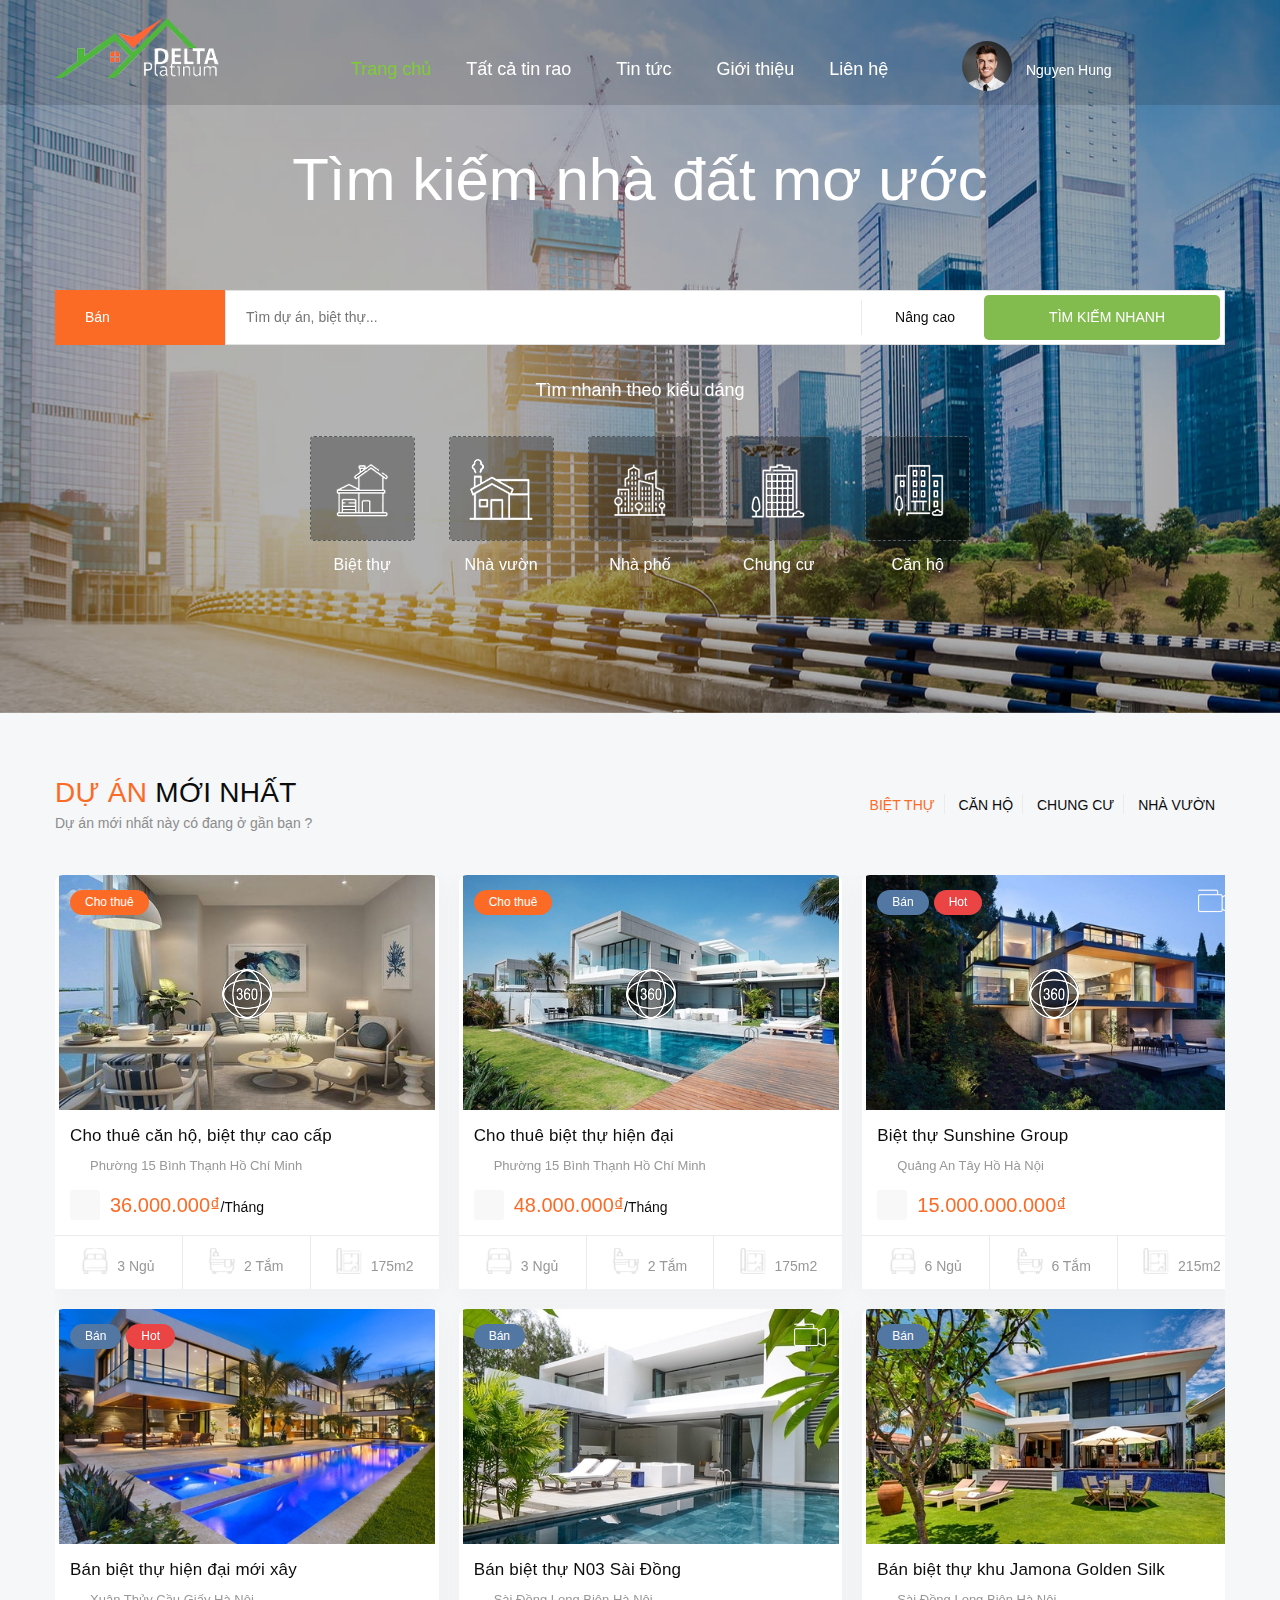
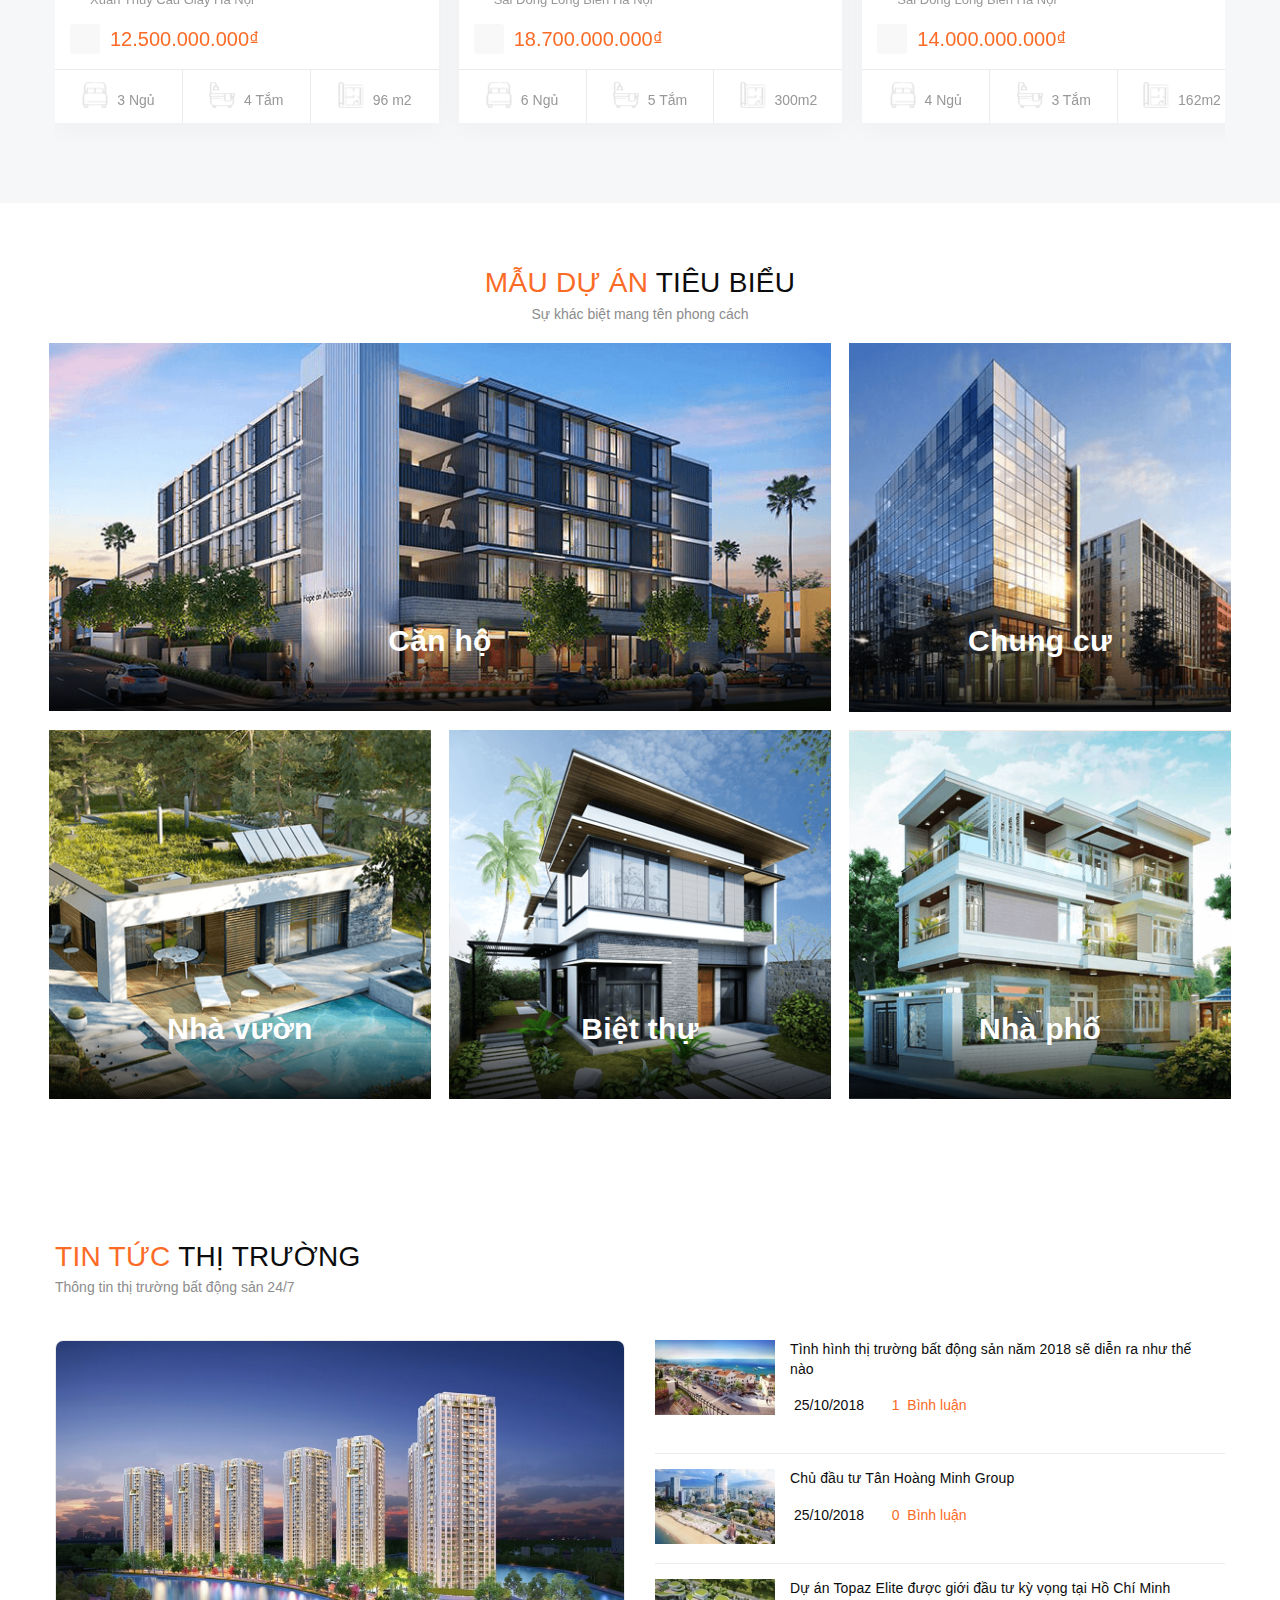
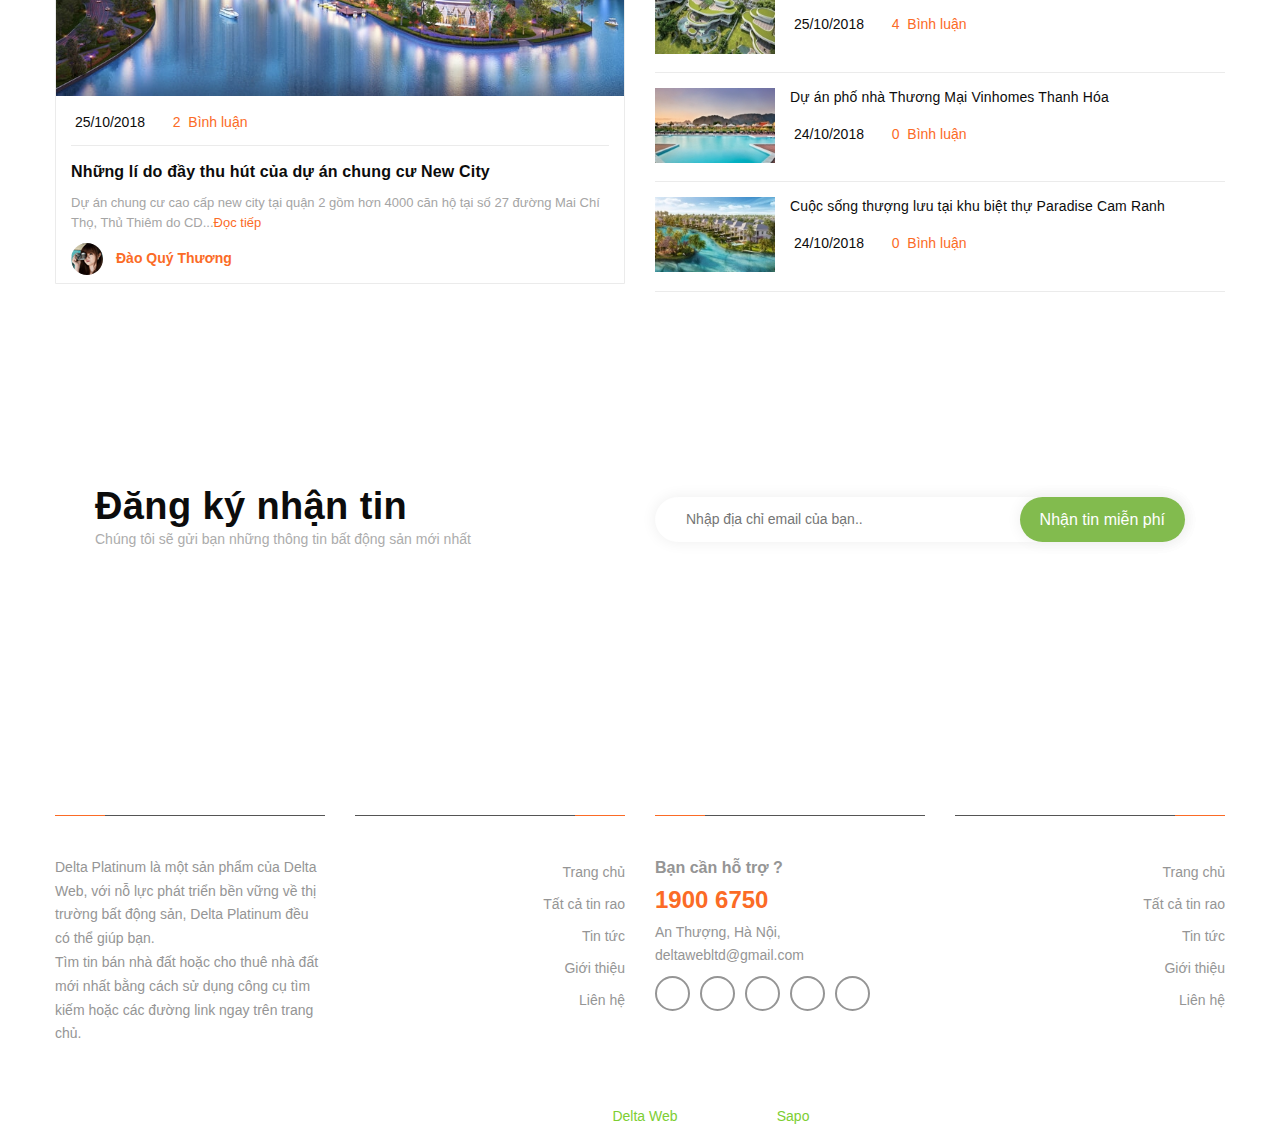
==== commit c29ad4e5: "add avartar when user login" ====
--- a/index.html
+++ b/index.html
@@ -13,51 +13,6 @@
 	<title>
 		Delta Platinum - Template bất động sản
 	</title>
-	<script>
-		var Bizweb = Bizweb || {};
-		Bizweb.store = 'delta-platinum.mysapo.net';
-		Bizweb.id = 336794;
-		Bizweb.theme = { "id": 692935, "name": "Delta Platinum 2509", "role": "main" };
-		Bizweb.template = 'index';
-		if (!Bizweb.fbEventId) Bizweb.fbEventId = 'xxxxxxxx-xxxx-4xxx-yxxx-xxxxxxxxxxxx'.replace(/[xy]/g, function (c)
-		{
-			var r = Math.random() * 16 | 0, v = c == 'x' ? r : (r & 0x3 | 0x8);
-			return v.toString(16);
-		});		
-	</script>
-	<script>
-		(function ()
-		{
-			function asyncLoad()
-			{
-				var urls = [];
-				for (var i = 0; i < urls.length; i++)
-				{
-					var s = document.createElement('script');
-					s.type = 'text/javascript';
-					s.async = true;
-					s.src = urls[i];
-					var x = document.getElementsByTagName('script')[0];
-					x.parentNode.insertBefore(s, x);
-				}
-			};
-			window.attachEvent ? window.attachEvent('onload', asyncLoad) : window.addEventListener('load', asyncLoad, false);
-		})();
-	</script>
-	<script>
-		window.BizwebAnalytics = window.BizwebAnalytics || {};
-		window.BizwebAnalytics.meta = window.BizwebAnalytics.meta || {};
-		window.BizwebAnalytics.meta.currency = 'VND';
-		window.BizwebAnalytics.tracking_url = '/s';
-
-		var meta = {};
-
-
-		for (var attr in meta)
-		{
-			window.BizwebAnalytics.meta[attr] = meta[attr];
-		}
-	</script>
 	<script src="./js/stats.min.js"></script>
 	<script async="" src="./js/fp.v3.3.0.min.js"></script>
 
@@ -103,191 +58,6 @@
 	<link href="./css/module.scss.css" rel="stylesheet" type="text/css" media="all">
 	<link href="./css/responsive.scss.css" rel="stylesheet" type="text/css" media="all">
 	<link rel="stylesheet" href="./css/custom.css">
-
-	<!-- Bizweb javascript customer -->
-
-
-
-
-	<style>
-		.--savior-overlay-transform-reset {
-			transform: none !important;
-		}
-
-		.--savior-overlay-z-index-top {
-			z-index: 2147483643 !important;
-		}
-
-		.--savior-overlay-position-relative {
-			position: relative;
-		}
-
-		.--savior-overlay-overflow-x-visible {
-			overflow-x: visible !important;
-		}
-
-		.--savior-overlay-overflow-y-visible {
-			overflow-y: visible !important;
-		}
-
-		.--savior-overlay-z-index-reset {
-			z-index: auto !important;
-		}
-
-		.--savior-overlay-display-none {
-			display: none !important;
-		}
-
-		.--savior-overlay-clearfix {
-			clear: both;
-		}
-
-		.--savior-overlay-reset-filter {
-			filter: none !important;
-			backdrop-filter: none !important;
-		}
-
-		.--savior-tooltip-host {
-			z-index: 9999;
-			position: absolute;
-			top: 0;
-		}
-
-		/*Override css styles for Twitch.tv*/
-		main.--savior-overlay-z-index-reset {
-			z-index: auto !important;
-		}
-
-		main.--savior-overlay-z-index-top {
-			z-index: auto !important;
-		}
-
-		main.--savior-overlay-z-index-top .channel-root__player-container+div,
-		main.--savior-overlay-z-index-top .video-player-hosting-ui__container+div {
-			opacity: 0.1;
-		}
-
-		/*Dirty hack for facebook big video page e.g: https://www.facebook.com/abc/videos/...*/
-		.--savior-backdrop {
-			position: fixed !important;
-			z-index: 2147483642 !important;
-			top: 0;
-			left: 0;
-			height: 100vh;
-			width: 100vw !important;
-			background-color: rgba(0, 0, 0, 0.9);
-		}
-
-		.--savior-overlay-twitter-video-player {
-			position: fixed;
-			width: 80%;
-			height: 80%;
-			top: 10%;
-			left: 10%;
-		}
-
-		/* Fix conflict css with zingmp3 */
-		.zm-video-modal.--savior-overlay-z-index-reset {
-			position: absolute;
-		}
-
-		/* Dirty hack for xvideos99 */
-		#page #main.--savior-overlay-z-index-reset {
-			z-index: auto !important;
-		}
-
-		/* Overlay for ok.ru */
-		#vp_w.--savior-overlay-z-index-reset.media-layer.media-layer__video {
-			position: absolute;
-			overflow-y: hidden;
-		}
-
-		/* Fix missing controller for tv.naver.com */
-		.--savior-overlay-z-index-top.rmc_controller,
-		.--savior-overlay-z-index-top.rmc_setting_intro,
-		.--savior-overlay-z-index-top.rmc_highlight,
-		.--savior-overlay-z-index-top.rmc_control_settings {
-			z-index: 2147483644 !important;
-		}
-
-		/* Dirty hack for douyi.com */
-		.swiper-wrapper.--savior-overlay-z-index-reset .swiper-slide:not(.swiper-slide-active),
-		.swiper-wrapper.--savior-overlay-transform-reset .swiper-slide:not(.swiper-slide-active) {
-			display: none;
-		}
-
-		.videoWrap+div>div {
-			pointer-events: unset;
-		}
-
-		/* Dirty hack for fpt.ai */
-		.mfp-wrap.--savior-overlay-z-index-top {
-			position: relative;
-		}
-
-		.mfp-wrap.--savior-overlay-z-index-top .mfp-close {
-			display: none;
-		}
-
-		.mfp-wrap.--savior-overlay-z-index-top .mfp-content {
-			position: fixed;
-			top: 50%;
-			left: 50%;
-			transform: translate(-50%, -50%);
-		}
-
-		section.--savior-overlay-z-index-reset>main[role="main"].--savior-overlay-z-index-reset+nav {
-			z-index: -1 !important;
-		}
-
-		section.--savior-overlay-z-index-reset>main[role="main"].--savior-overlay-z-index-reset section.--savior-overlay-z-index-reset div.--savior-overlay-z-index-reset~div {
-			position: relative;
-		}
-
-		div[class^="tiktok"].--savior-overlay-z-index-reset {
-			z-index: 2147483644 !important;
-		}
-
-		@-moz-keyframes fadeIn {
-			from {
-				opacity: 0;
-			}
-
-			to {
-				opacity: 1;
-			}
-		}
-
-		@-webkit-keyframes fadeIn {
-			from {
-				opacity: 0;
-			}
-
-			to {
-				opacity: 1;
-			}
-		}
-
-		@-o-keyframes fadeIn {
-			from {
-				opacity: 0;
-			}
-
-			to {
-				opacity: 1;
-			}
-		}
-
-		@keyframes fadeIn {
-			from {
-				opacity: 0;
-			}
-
-			to {
-				opacity: 1;
-			}
-		}
-	</style>
 </head>
 
 <body>
@@ -409,11 +179,25 @@
 														<li class="nav-item ">
 															<a class="a-img"><span></span></a>
 														</li>
-														<li class="nav-item ">
+														<!-- <li class="nav-item ">
 															<a class="a-img btn-log re" href=""><span>Đăng ký</span></a>
 														</li>
 														<li class="nav-item ">
 															<a class="a-img btn-log" href=""><span>Đăng nhập</span></a>
+														</li> -->
+														<li class="nav-item logined" style="margin-left: 20px;">
+															<div class="img-logined">
+																<img src="./img/smiling-happy-man-shirt-looking-up-copy-space.jpg" alt="">
+																<span>Nguyen Hung</span>
+																<div class="select-logined">
+																	<ul>
+																		<li><a href="">Thông tin cá nhân</a></li>
+																		<li><a href="">Đăng bài</a></li>
+																		<li><a href="">Mua gói</a></li>
+																		<li><a href="">Đăng xuất</a></li>
+																	</ul>
+																</div>
+															</div>
 														</li>
 
 
@@ -2247,1121 +2031,11 @@
 			</div>
 		</div>
 	</footer>
-
-
-
-
-
-
 	<script src="./js/option-selectors.js" type="text/javascript"></script>
 	<script src="./js/api.jquery.js" type="text/javascript"></script>
 	<script src="./js/plugin.js" type="text/javascript"></script>
-
-	<script>
-		window.awe = window.awe || {};
-		awe.init = function ()
-		{
-			awe.showPopup();
-			awe.hidePopup();
-		};
-		$(document).ready(function ($)
-		{
-
-			"use strict";
-			awe_owl();
-			awe_backtotop();
-			awe_category();
-			awe_menumobile();
-			awe_lazyloadImage();
-			awe_tab();
-
-			/*Time product_grid_office*/
-			$('.dealtop').each(function (e)
-			{
-				awe_countDown2($(this));
-			});
-			/*time details deal*/
-			$('.dealcount_details').each(function (e)
-			{
-				awe_countDown($(this));
-			});
-
-			$('[data-toggle="tooltip"]').tooltip();
-		});
-
-
-
-		$(document).on('click', '.overlay, .close-popup, .btn-continue, .fancybox-close', function ()
-		{
-			hidePopup('.awe-popup');
-			setTimeout(function ()
-			{
-				$('.loading').removeClass('loaded-content');
-			}, 500);
-			return false;
-		})
-
-		/********************************************************
-	# LAZY LOAD
-	********************************************************/
-		function awe_lazyloadImage()
-		{
-			setTimeout(function ()
-			{
-				var i = $("[data-lazyload]");
-				i.length > 0 && i.each(function ()
-				{
-					var i = $(this), e = i.attr("data-lazyload");
-					i.appear(function ()
-					{
-						i.removeAttr("height").attr("src", e);
-					}, {
-						accX: 0,
-						accY: 120
-					}, "easeInCubic");
-				});
-				var e = $("[data-lazyload2]");
-				e.length > 0 && e.each(function ()
-				{
-					var i = $(this), e = i.attr("data-lazyload2");
-					i.appear(function ()
-					{
-						i.css("background-image", "url(" + e + ")");
-					}, {
-						accX: 0,
-						accY: 120
-					}, "easeInCubic");
-				});
-			}, 1000);
-		} window.awe_lazyloadImage = awe_lazyloadImage;
-
-
-		/********************************************************
-	# Countdown
-	********************************************************/
-		function awe_countDown(selector)
-		{
-			// Set the date we're counting down to
-			// Kiểu thời gian đặt tag endtime_4/15/2018 15:10:00
-			var dataTime = selector.attr('data-time');
-			var countDownDate = new Date(dataTime).getTime();
-			// Update the count down every 1 second
-			var x = setInterval(function ()
-			{
-				// Get todays date and time
-				var now = new Date().getTime();
-				// Find the distance between now an the count down date
-				var distance = countDownDate - now;
-				// Time calculations for days, hours, minutes and seconds
-				var days = Math.floor(distance / (1000 * 60 * 60 * 24));
-				var hours = Math.floor((distance % (1000 * 60 * 60 * 24)) / (1000 * 60 * 60));
-				var minutes = Math.floor((distance % (1000 * 60 * 60)) / (1000 * 60));
-				var seconds = Math.floor((distance % (1000 * 60)) / 1000);
-				// Display the result in the element
-				selector.find('.time-x').html("<span>" + days + "<p>Ngày</p></span><span>:</span>" + "<span>" + hours + "<p>Giờ</p></span><span>:</span>" + "<span>" + minutes + "<p>Phút</p></span><span>:</span>" + "<span>" + seconds + "<p>Giây</p></span>");
-				// If the count down is finished, write some text
-				if (distance < 0)
-				{
-					clearInterval(x);
-					selector.hide();
-					selector.find('.time-x').html("<span class='a-center block'>Deal hết hạn</span>");
-				}
-			}, 1000);
-		}
-
-		function awe_countDown2(selector2)
-		{
-			// Set the date we're counting down to
-			// Kiểu thời gian đặt tag endtime_4/15/2018 15:10:00
-			var dataTime = selector2.attr('data-time');
-			var countDownDate = new Date(dataTime).getTime();
-			// Update the count down every 1 second
-			var x = setInterval(function ()
-			{
-				// Get todays date and time
-				var now = new Date().getTime();
-				// Find the distance between now an the count down date
-				var distance = countDownDate - now;
-				// Time calculations for days, hours, minutes and seconds
-				var days = Math.floor(distance / (1000 * 60 * 60 * 24));
-				var hours = Math.floor((distance % (1000 * 60 * 60 * 24)) / (1000 * 60 * 60));
-				var minutes = Math.floor((distance % (1000 * 60 * 60)) / (1000 * 60));
-				var seconds = Math.floor((distance % (1000 * 60)) / 1000);
-				// Display the result in the element
-				selector2.find('.time-x').html("<span class='border'>" + days + "<p>Ngày</p></span><span>:</span>" + "<span class='border'>" + hours + "<p>Giờ</p></span><span>:</span>" + "<span class='border'>" + minutes + "<p>Phút</p></span><span>:</span>" + "<span class='border'>" + seconds + "<p>Giây</p></span>");
-				// If the count down is finished, write some text
-				if (distance < 0)
-				{
-					clearInterval(x);
-					selector2.find('.wrap_time, .productcount').hide();
-					selector2.find('.time-x').html("<span class='dealtext a-center block false'>Deal hết hạn</span>");
-				}
-			}, 1000);
-		}
-
-		/*************************Calback wisshlist**************/
-		function callbackW()
-		{
-			iWishCheck();
-			iWishCheckInCollection();
-			$(".iWishAdd").click(function ()
-			{
-				var iWishvId = iWish$(this).parents('form').find("[name='id']").val();
-				if (typeof iWishvId === 'undefined')
-				{
-					iWishvId = iWish$(this).parents('form').find("[name='variantId']").val();
-				};
-				var iWishpId = iWish$(this).attr('data-product');
-				if (Bizweb.template == 'collection' || Bizweb.template == 'index')
-				{
-					iWishvId = iWish$(this).attr('data-variant');
-				}
-				if (typeof iWishvId === 'undefined' || typeof iWishpId === 'undefined')
-				{
-					return false;
-				}
-				if (iwish_cid == 0)
-				{
-					iWishGotoStoreLogin();
-				} else
-				{
-					var postObj = {
-						actionx: 'add',
-						cust: iwish_cid,
-						pid: iWishpId,
-						vid: iWishvId
-					};
-					iWish$.post(iWishLink, postObj, function (data)
-					{
-						if (iWishFindAndGetVal('#iwish_post_result', data) == undefined) return;
-						var result = (iWishFindAndGetVal('#iwish_post_result', data).toString().toLowerCase() === 'true');
-						var redirect = parseInt(iWishFindAndGetVal('#iwish_post_redirect', data), 10);
-						if (result)
-						{
-							if (Bizweb.template == "product")
-							{
-								iWish$('.iWishAdd').addClass('iWishHidden'), iWish$('.iWishAdded').removeClass('iWishHidden');
-								if (redirect == 2)
-								{
-									iWishSubmit(iWishLink, { cust: iwish_cid });
-								}
-							}
-							else if (Bizweb.template == 'collection' || Bizweb.template == 'index')
-							{
-								iWish$.each(iWish$('.iWishAdd'), function ()
-								{
-									var _item = $(this);
-									if (_item.attr('data-variant') == iWishvId)
-									{
-										_item.addClass('iWishHidden'), _item.parent().find('.iWishAdded').removeClass('iWishHidden');
-									}
-								});
-							}
-						}
-					}, 'html');
-				}
-				return false;
-			});
-			$(".iWishAdded").click(function ()
-			{
-				var iWishvId = iWish$(this).parents('form').find("[name='id']").val();
-				if (typeof iWishvId === 'undefined')
-				{
-					iWishvId = iWish$(this).parents('form').find("[name='variantId']").val();
-				};
-				var iWishpId = iWish$(this).attr('data-product');
-				if (Bizweb.template == 'collection' || Bizweb.template == 'index')
-				{
-					iWishvId = iWish$(this).attr('data-variant');
-				}
-				if (typeof iWishvId === 'undefined' || typeof iWishpId === 'undefined')
-				{
-					return false;
-				}
-				if (iwish_cid == 0)
-				{
-					iWishGotoStoreLogin();
-				} else
-				{
-					var postObj = {
-						actionx: 'remove',
-						cust: iwish_cid,
-						pid: iWishpId,
-						vid: iWishvId
-					};
-					iWish$.post(iWishLink, postObj, function (data)
-					{
-						if (iWishFindAndGetVal('#iwish_post_result', data) == undefined) return;
-						var result = (iWishFindAndGetVal('#iwish_post_result', data).toString().toLowerCase() === 'true');
-						var redirect = parseInt(iWishFindAndGetVal('#iwish_post_redirect', data), 10);
-						if (result)
-						{
-							if (Bizweb.template == "product")
-							{
-								iWish$('.iWishAdd').removeClass('iWishHidden'), iWish$('.iWishAdded').addClass('iWishHidden');
-							}
-							else if (Bizweb.template == 'collection' || Bizweb.template == 'index')
-							{
-								iWish$.each(iWish$('.iWishAdd'), function ()
-								{
-									var _item = $(this);
-									if (_item.attr('data-variant') == iWishvId)
-									{
-										_item.removeClass('iWishHidden'), _item.parent().find('.iWishAdded').addClass('iWishHidden');
-									}
-								});
-							}
-						}
-					}, 'html');
-				}
-				return false;
-			});
-
-		} window.callbackW = callbackW;
-
-
-
-		/********************************************************
-	# SHOW NOITICE
-	********************************************************/
-		function awe_showNoitice(selector)
-		{
-			$(selector).animate({ right: '0' }, 500);
-			setTimeout(function ()
-			{
-				$(selector).animate({ right: '-300px' }, 500);
-			}, 3500);
-		} window.awe_showNoitice = awe_showNoitice;
-
-		/********************************************************
-	# SHOW LOADING
-	********************************************************/
-		function awe_showLoading(selector)
-		{
-			var loading = $('.loader').html();
-			$(selector).addClass("loading").append(loading);
-		} window.awe_showLoading = awe_showLoading;
-
-		/********************************************************
-	# HIDE LOADING
-	********************************************************/
-		function awe_hideLoading(selector)
-		{
-			$(selector).removeClass("loading");
-			$(selector + ' .loading-icon').remove();
-		} window.awe_hideLoading = awe_hideLoading;
-
-		/********************************************************
-	# SHOW POPUP
-	********************************************************/
-		function awe_showPopup(selector)
-		{
-			$(selector).addClass('active');
-		} window.awe_showPopup = awe_showPopup;
-
-		/********************************************************
-	# HIDE POPUP
-	********************************************************/
-
-		function awe_hidePopup(selector)
-		{
-			$(selector).removeClass('active');
-		} window.awe_hidePopup = awe_hidePopup;
-		/********************************************************
-	# HIDE POPUP
-	********************************************************/
-		awe.hidePopup = function (selector)
-		{
-			$(selector).removeClass('active');
-		}
-
-
-		/************************************************/
-		$(document).on('click', '.overlay, .close-popup, .btn-continue, .fancybox-close', function ()
-		{
-			awe.hidePopup('.awe-popup');
-			setTimeout(function ()
-			{
-				$('.loading').removeClass('loaded-content');
-			}, 500);
-			return false;
-		})
-
-		/*Double click go to link menu*/
-		var wDWs = $(window).width();
-		if (wDWs < 1199)
-		{
-			$('.ul_menu li:has(ul)').doubleTapToGo();
-			$('.item_big li:has(ul)').doubleTapToGo();
-		}
-
-		/********************************************************
-	# CONVERT VIETNAMESE
-	********************************************************/
-		function awe_convertVietnamese(str)
-		{
-			str = str.toLowerCase();
-			str = str.replace(/à|á|ạ|ả|ã|â|ầ|ấ|ậ|ẩ|ẫ|ă|ằ|ắ|ặ|ẳ|ẵ/g, "a");
-			str = str.replace(/è|é|ẹ|ẻ|ẽ|ê|ề|ế|ệ|ể|ễ/g, "e");
-			str = str.replace(/ì|í|ị|ỉ|ĩ/g, "i");
-			str = str.replace(/ò|ó|ọ|ỏ|õ|ô|ồ|ố|ộ|ổ|ỗ|ơ|ờ|ớ|ợ|ở|ỡ/g, "o");
-			str = str.replace(/ù|ú|ụ|ủ|ũ|ư|ừ|ứ|ự|ử|ữ/g, "u");
-			str = str.replace(/ỳ|ý|ỵ|ỷ|ỹ/g, "y");
-			str = str.replace(/đ/g, "d");
-			str = str.replace(/!|@|%|\^|\*|\(|\)|\+|\=|\<|\>|\?|\/|,|\.|\:|\;|\'| |\"|\&|\#|\[|\]|~|$|_/g, "-");
-			str = str.replace(/-+-/g, "-");
-			str = str.replace(/^\-+|\-+$/g, "");
-			return str;
-		} window.awe_convertVietnamese = awe_convertVietnamese;
-
-
-		/*JS Bộ lọc*/
-
-
-		/********************************************************
-	# SIDEBAR CATEOGRY
-	********************************************************/
-		function awe_category()
-		{
-
-			$('.nav-category .fa-angle-right').click(function (e)
-			{
-				$(this).parent().toggleClass('active');
-			});
-			$('.nav-category .fa-angle-down').click(function (e)
-			{
-				$(this).parent().toggleClass('active');
-			});
-		} window.awe_category = awe_category;
-
-
-
-
-		/********************************************************
-	# MENU MOBILE
-	********************************************************/
-		function awe_menumobile()
-		{
-			$('.menu-bar').click(function (e)
-			{
-				e.preventDefault();
-				$('#nav').toggleClass('open');
-			});
-			$('#nav .fa').click(function (e)
-			{
-				e.preventDefault();
-				$(this).parent().parent().toggleClass('open');
-			});
-		} window.awe_menumobile = awe_menumobile;
-
-		/********************************************************
-	# ACCORDION
-	********************************************************/
-		function awe_accordion()
-		{
-			$('.accordion .nav-link').click(function (e)
-			{
-				e.preventDefault;
-				$(this).parent().toggleClass('active');
-			})
-		} window.awe_accordion = awe_accordion;
-
-		/********************************************************
-	# OWL CAROUSEL
-	********************************************************/
-		function awe_owl()
-		{
-			$('.owl-carousel:not(.not-thuongdq)').each(function ()
-			{
-				var xs_item = $(this).attr('data-xs-items');
-				var md_item = $(this).attr('data-md-items');
-				var lg_item = $(this).attr('data-lg-items');
-				var sm_item = $(this).attr('data-sm-items');
-				var margin = $(this).attr('data-margin');
-				var dot = $(this).attr('data-dot');
-				var nav = $(this).attr('data-nav');
-				var height = $(this).attr('data-height');
-				var play = $(this).attr('data-play');
-				var loop = $(this).attr('data-loop');
-				if (typeof margin !== typeof undefined && margin !== false)
-				{
-				} else
-				{
-					margin = 30;
-				}
-				if (typeof xs_item !== typeof undefined && xs_item !== false)
-				{
-				} else
-				{
-					xs_item = 1;
-				}
-				if (typeof sm_item !== typeof undefined && sm_item !== false)
-				{
-
-				} else
-				{
-					sm_item = 3;
-				}
-				if (typeof md_item !== typeof undefined && md_item !== false)
-				{
-				} else
-				{
-					md_item = 3;
-				}
-				if (typeof lg_item !== typeof undefined && lg_item !== false)
-				{
-				} else
-				{
-					lg_item = 3;
-				}
-				if (typeof dot !== typeof undefined && dot !== true)
-				{
-					dot = true;
-				} else
-				{
-					dot = false;
-				}
-				$(this).owlCarousel({
-					loop: false,
-					margin: Number(margin),
-					responsiveClass: true,
-					dots: dot,
-					nav: nav,
-					autoplay: play,
-					autoplayTimeout: 3000,
-					autoplayHoverPause: true,
-					autoHeight: false,
-					responsive: {
-						0: {
-							items: Number(xs_item)
-						},
-						600: {
-							items: Number(sm_item)
-						},
-						1000: {
-							items: Number(md_item)
-						},
-						1200: {
-							items: Number(lg_item)
-						}
-					}
-				})
-			})
-		} window.awe_owl = awe_owl;
-
-
-		/********************************************************
-	# BACKTOTOP
-	********************************************************/
-		function awe_backtotop()
-		{
-			/* Back to top */
-			if ($('#back-to-top').length)
-			{
-				var scrollTrigger = 200, // px
-					backToTop = function ()
-					{
-						var scrollTop = $(window).scrollTop();
-						if (scrollTop > scrollTrigger)
-						{
-							$('#back-to-top').addClass('show');
-						} else
-						{
-							$('#back-to-top').removeClass('show');
-						}
-					};
-				backToTop();
-				$(window).on('scroll', function ()
-				{
-					backToTop();
-				});
-				$('#back-to-top').on('click', function (e)
-				{
-					e.preventDefault();
-					$('html,body').animate({
-						scrollTop: 0
-					}, 700);
-				});
-			}
-		} window.awe_backtotop = awe_backtotop;
-
-		/********************************************************
-	# TAB
-	********************************************************/
-		function awe_tab()
-		{
-			$(".e-tabs:not(.not-dqtab)").each(function ()
-			{
-				$(this).find('.tabs-title li:first-child').addClass('current');
-				$(this).find('.tab-content').first().addClass('current');
-
-				$(this).find('.tabs-title li').click(function (e)
-				{
-
-					var tab_id = $(this).attr('data-tab');
-					var url = $(this).attr('data-url');
-					$(this).closest('.e-tabs').find('.tab-viewall').attr('href', url);
-					$(this).closest('.e-tabs').find('.tabs-title li').removeClass('current');
-					$(this).closest('.e-tabs').find('.tab-content').removeClass('current');
-					$(this).addClass('current');
-					$(this).closest('.e-tabs').find("#" + tab_id).addClass('current');
-
-				});
-			});
-		} window.awe_tab = awe_tab;
-		/*Open filter*/
-		$('.open-filters').click(function (e)
-		{
-			e.stopPropagation();
-			$(this).toggleClass('openf');
-			$('.dqdt-sidebar').toggleClass('openf');
-		});
-		/********************************************************
-	# DROPDOWN
-	********************************************************/
-		$('.dropdown-toggle').click(function ()
-		{
-			$(this).parent().toggleClass('open');
-		});
-		$('.btn-close').click(function ()
-		{
-			$(this).parents('.dropdown').toggleClass('open');
-		});
-		$('body').click(function (event)
-		{
-			if (!$(event.target).closest('.dropdown').length)
-			{
-				$('.dropdown').removeClass('open');
-			};
-		});
-
-		/*Bắt lỗi điền giá trị âm pop cart*/
-		$(document).on('keydown', '#qty, .number-sidebar', function (e) { -1 !== $.inArray(e.keyCode, [46, 8, 9, 27, 13, 110, 190]) || /65|67|86|88/.test(e.keyCode) && (!0 === e.ctrlKey || !0 === e.metaKey) || 35 <= e.keyCode && 40 >= e.keyCode || (e.shiftKey || 48 > e.keyCode || 57 < e.keyCode) && (96 > e.keyCode || 105 < e.keyCode) && e.preventDefault() });
-		/* Cong tru product detaile*/
-
-		$(document).on('click', '.qtyplus', function (e)
-		{
-			e.preventDefault();
-			fieldName = $(this).attr('data-field');
-			var currentVal = parseInt($('input[data-field=' + fieldName + ']').val());
-			if (!isNaN(currentVal))
-			{
-				$('input[data-field=' + fieldName + ']').val(currentVal + 1);
-			} else
-			{
-				$('input[data-field=' + fieldName + ']').val(0);
-			}
-		});
-
-		$(document).on('click', '.qtyminus', function (e)
-		{
-			e.preventDefault();
-			fieldName = $(this).attr('data-field');
-			var currentVal = parseInt($('input[data-field=' + fieldName + ']').val());
-			if (!isNaN(currentVal) && currentVal > 1)
-			{
-				$('input[data-field=' + fieldName + ']').val(currentVal - 1);
-			} else
-			{
-				$('input[data-field=' + fieldName + ']').val(1);
-			}
-		});
-
-
-		$(document).ready(function ()
-		{
-			$('.btn-wrap').click(function (e)
-			{
-				$(this).parent().slideToggle('fast');
-			});
-
-
-
-			/*fix menu sub*/
-			jQuery("#nav li.level0 li").mouseover(function ()
-			{
-				if (jQuery(window).width() >= 740)
-				{
-					jQuery(this).children('ul').css({ top: 0, left: "158px" });
-					var offset = jQuery(this).offset();
-					if (offset && (jQuery(window).width() < offset.left + 300))
-					{
-						jQuery(this).children('ul').removeClass("right-sub");
-						jQuery(this).children('ul').addClass("left-sub");
-						jQuery(this).children('ul').css({ top: 0, left: "-158px" });
-					} else
-					{
-						jQuery(this).children('ul').removeClass("left-sub");
-						jQuery(this).children('ul').addClass("right-sub");
-					}
-					jQuery(this).children('ul').fadeIn(100);
-				}
-			}).mouseleave(function ()
-			{
-				if (jQuery(window).width() >= 740)
-				{
-					jQuery(this).children('ul').fadeOut(100);
-				}
-			});
-		});
-
-
-
-
-
-		/*MENU MOBILE*/
-
-		$('.menu-bar-h').click(function (e)
-		{
-			e.stopPropagation();
-			$('.menu_mobile').toggleClass('open_sidebar_menu');
-			$('.opacity_menu').toggleClass('open_opacity');
-		});
-		$('.opacity_menu').click(function (e)
-		{
-			$('.menu_mobile').removeClass('open_sidebar_menu');
-			$('.opacity_menu').removeClass('open_opacity');
-		});
-
-
-		$('.ul_collections li > .fa').click(function ()
-		{
-			$(this).parent().toggleClass('current');
-			$(this).toggleClass('fa-angle-down fa-angle-up');
-			$(this).next('ul').slideToggle("fast");
-			$(this).next('div').slideToggle("fast");
-		});
-
-
-		$(document).ready(function ()
-		{
-
-			$(".body_tab .button_show_tab").click(function ()
-			{
-				$('.link_tab_check_click').slideToggle('down');
-			});
-
-			$("body header .topbar .login_content").hover(
-				function ()
-				{
-					$("body #menu-overlay").addClass('reveal');
-				},
-				function ()
-				{
-					$("body #menu-overlay").removeClass("reveal");
-				}
-			);
-		});
-
-
-
-
-
-
-
-		/*** FIX POPUP LOGIN / REGISTER ***/
-		$(document).mouseup(function (e)
-		{
-			var container = $("#login_register");
-			if (!container.is(e.target) && container.has(e.target).length === 0)
-			{
-				container.fadeOut();
-				$('#login_register').modal('hide');
-			}
-		});
-
-
-
-
-
-		/* JS MODULE SECTION RESPONSIVE */
-		$('.section_base .btn_menu').on('click', function (e)
-		{
-			e.preventDefault();
-			var $this = $(this);
-			$this.parents('.section_base .title_top_menu').find('ul').stop().slideToggle();
-			$(this).toggleClass('active')
-			return false;
-		});
-
-		/*JS CLICK TÀI KHOẢN RESPONSIVE */
-		var wDH = $(window).height();
-		if (wDH < 1199)
-		{
-			$('.click_account').click(function ()
-			{
-				e.preventDefault();
-				$this.parents('.login_content').find('.ul_account').stop().slideToggle();
-
-			});
-		}
-
-		/*********************************
-	Ajax
-	***********************************/
-		$(document).ready(function ()
-		{
-			var wDW = $(window).width();
-			/*Click tab danh muc 2*/
-			var $this = $('.tab_link_modules');
-			$this.find('.head-tabss').first().addClass('active');
-			$this.find('.content-tab').first().show();
-			$this.find('.head-tabss').on('click', function ()
-			{
-				if (!$(this).hasClass('active'))
-				{
-					$this.find('.head-tabss').removeClass('active');
-					var $src_tab = $(this).attr("data-src");
-					$this.find($src_tab).addClass("active");
-					$this.find(".content-tab").hide();
-					var $selected_tab = $(this).attr("href");
-					$this.find($selected_tab).show();
-				}
-				return false;
-			})
-			$("#button_show_tabs").click(function ()
-			{
-				$('.ul_links').slideToggle('down');
-			});
-			if (wDW < 992)
-			{
-				var title_first = $('.ul_links li:first-child >a').text();
-				$('.title_check_tabss').text(title_first);
-				$this.find('.head-tabss').on('click', function ()
-				{
-					$('.ul_links').slideToggle('up');
-					var title_tabs = $(this).text();
-					$('.title_check_tabss').text(title_tabs);
-				})
-			}
-
-		});
-		// Dưới đây là js viết cho load tab bằng ajax bao gồm 2 kiểu ajax, 1 loại là 2 hàng không sử dụng owl carousel và 1 loại là 1 hàng có sử dụng owl carousel
-		// Create tab
-
-		$(".not-dqtab").each(function (e)
-		{
-			/*khai báo khởi tạo ban đầu cho 2 kiểu tab*/
-			var $this1 = $(this);
-			var $this2 = $(this);
-			var datasection = $this1.closest('.not-dqtab').attr('data-section');
-			$this1.find('.tabs-title li:first-child').addClass('current');
-			$this1.find('.tab-content').first().addClass('current');
-
-			var datasection = $this2.closest('.not-dqtab').attr('data-section');
-			$this2.find('.tabs-title li:first-child').addClass('current');
-			$this2.find('.tab-content').first().addClass('current');
-
-			/*khai báo cho chức năng dành cho mobile tab*/
-			var _this = $(this).find('.wrap_tab .button_show_tab');
-			var droptab = $(this).find('.link_tab_check_click');
-
-			$(_this).click(function ()
-			{
-				if ($(droptab).hasClass('opensit'))
-				{
-					$(droptab).addClass('closeit').removeClass('opensit');
-				} else
-				{
-					$(droptab).addClass('opensit').removeClass('closeit');
-				}
-			});
-
-			/*type 1*/ //kiểu 1 này thì load không có owl carousel
-			$this1.find('.tabtitle1.ajax li:not(.not-js)').click(function ()
-			{
-				$(droptab).addClass('closeit').removeClass('opensit');
-
-				var $this2 = $(this),
-					tab_id = $this2.attr('data-tab'),
-					url = $this2.attr('data-url');
-				var etabs = $this2.closest('.e-tabs');
-				etabs.find('.tab-viewall').attr('href', url);
-				etabs.find('.tabs-title li').removeClass('current');
-				etabs.find('.tabcontent_ajaxType1').removeClass('current');
-				$this2.addClass('current');
-				etabs.find("." + tab_id).addClass('current');
-				//Nếu đã load rồi thì không load nữa
-				if (!$this2.hasClass('has-content'))
-				{
-					$this2.addClass('has-content');
-					getContentTab(url, "." + datasection + " ." + tab_id);
-				}
-			});
-
-			/*type 2*/ // kiểu 2 này load có owlcarousel
-			$this2.find('.tabtitle2.ajax li:not(.not-js)').click(function ()
-			{
-				$(droptab).addClass('closeit').removeClass('opensit');
-
-				var $this2 = $(this),
-					tab_id = $this2.attr('data-tab'),
-					url = $this2.attr('data-url');
-				var etabs = $this2.closest('.e-tabs');
-				etabs.find('.tab-viewall').attr('href', url);
-				etabs.find('.tabs-title li').removeClass('current');
-				etabs.find('.tabcontent_ajaxType2').removeClass('current');
-				$this2.addClass('current');
-				etabs.find("." + tab_id).addClass('current');
-				//Nếu đã load rồi thì không load nữa
-				if (!$this2.hasClass('has-content'))
-				{
-					$this2.addClass('has-content');
-					getContentTabTypeTwo(url, "." + datasection + " ." + tab_id);
-				}
-			});
-		});
-
-		// Get content cho tab
-		function getContentTab(url, selector)
-		{
-			url = url + "?view=ajaxload";
-			var loading = '<div class="a-center"><img src="//bizweb.dktcdn.net/100/336/794/themes/692935/assets/rolling.svg?1664094337757" alt="loading"/></div>';
-			$.ajax({
-				type: 'GET',
-				url: url,
-				beforeSend: function ()
-				{
-					$(selector).html(loading);
-				},
-				success: function (data)
-				{
-					var content = $(data);
-					setTimeout(function ()
-					{
-						$(selector).html(content.html());
-						ajaxCarousel(selector);
-						awe_lazyloadImage();
-
-						$('.add_to_cart').click(function (e)
-						{
-							e.preventDefault();
-							var $this = $(this);
-							var form = $this.parents('form');
-							$.ajax({
-								type: 'POST',
-								url: '/cart/add.js',
-								async: false,
-								data: form.serialize(),
-								dataType: 'json',
-								error: addToCartFail,
-								beforeSend: function ()
-								{
-									if (window.theme_load == "icon")
-									{
-										awe_showLoading('.btn-addToCart');
-									} else
-									{
-										awe_showPopup('.loading');
-									}
-								},
-								success: addToCartSuccess,
-								cache: false
-							});
-						});
-						callbackW();
-						if (window.BPR)
-							return window.BPR.initDomEls(), window.BPR.loadBadges();
-					}, 500);
-				},
-				dataType: "html"
-			});
-		}
-		// Ajax carousel
-		function ajaxCarousel(selector, dataLgg)
-		{
-			$(selector + ' .owl-carousel.ajax-carousel').each(function ()
-			{
-				var xxs_item = $(this).attr('data-xxs-items');
-				var xs_item = $(this).attr('data-xs-items');
-				var sm_item = $(this).attr('data-sm-items');
-				var md_item = $(this).attr('data-md-items');
-				var lg_item = $(this).attr('data-lg-items');
-				var hg_item = $(this).attr('data-hg-items');
-				var margin = $(this).attr('data-margin');
-				var dot = $(this).attr('data-dot');
-				var loop = $(this).attr('data-loop');
-				var nav = $(this).attr('data-nav');
-				var auto_play = $(this).attr('data-autoplay');
-				var auto_height = $(this).attr('data-autoheight');
-				var auto_width = $(this).attr('data-autowidth');
-				var mouse_drag = $(this).attr('data-mousedrag');
-				var touch_drag = $(this).attr('data-touchdrag');
-				var pull_drag = $(this).attr('data-pulldrag');
-				var free_drag = $(this).attr('data-freedrag');
-				if (typeof margin !== typeof undefined && margin !== false)
-				{
-				} else
-				{
-					margin = 0;
-				}
-				if (typeof xxs_item !== typeof undefined && xxs_item !== false)
-				{
-				} else
-				{
-					xxs_item = 1;
-				}
-				if (typeof xs_item !== typeof undefined && xs_item !== false)
-				{
-				} else
-				{
-					xs_item = 1;
-				}
-				if (typeof sm_item !== typeof undefined && sm_item !== false)
-				{
-				} else
-				{
-					sm_item = 3;
-				}
-				if (typeof md_item !== typeof undefined && md_item !== false)
-				{
-				} else
-				{
-					md_item = 3;
-				}
-				if (typeof lg_item !== typeof undefined && lg_item !== false)
-				{
-				} else
-				{
-					lg_item = 3;
-				}
-				if (typeof hg_item !== typeof undefined && hg_item !== false)
-				{
-				} else
-				{
-					hg_item = 1;
-				}
-				if (typeof dot !== typeof undefined && dot !== true)
-				{
-					dot = dot;
-				} else
-				{
-					dot = false;
-				}
-				if (typeof loop !== typeof undefined && loop !== true)
-				{
-					loop = loop;
-				} else
-				{
-					loop = false;
-				}
-				if (typeof nav !== typeof undefined && nav !== true)
-				{
-					nav = nav;
-				} else
-				{
-					nav = false;
-				}
-				if (typeof auto_play !== typeof undefined && auto_play !== true)
-				{
-					auto_play = auto_play;
-				} else
-				{
-					auto_play = false;
-				}
-				if (typeof auto_height !== typeof undefined && auto_height !== true)
-				{
-					auto_height = auto_height;
-				} else
-				{
-					auto_height = false;
-				}
-				if (typeof auto_width !== typeof undefined && auto_width !== true)
-				{
-					auto_width = auto_width;
-				} else
-				{
-					auto_width = false;
-				}
-				if (typeof mouse_drag !== typeof undefined && mouse_drag !== true)
-				{
-					mouse_drag = mouse_drag;
-				} else
-				{
-					mouse_drag = true;
-				}
-				if (typeof touch_drag !== typeof undefined && touch_drag !== true)
-				{
-					touch_drag = touch_drag;
-				} else
-				{
-					touch_drag = true;
-				}
-				if (typeof pull_drag !== typeof undefined && pull_drag !== true)
-				{
-					pull_drag = pull_drag;
-				} else
-				{
-					pull_drag = true;
-				}
-				if (typeof free_drag !== typeof undefined && free_drag !== true)
-				{
-					free_drag = free_drag;
-				} else
-				{
-					free_drag = false;
-				}
-				$(this).owlCarousel({
-					loop: loop,
-					margin: Number(margin),
-					responsiveClass: true,
-					dots: dot,
-					nav: nav,
-					autoPlay: false,
-					navText: ['<i class="fa fa-angle-left"></i>', '<i class="fa fa-angle-right"></i>'],
-					responsive: {
-						0: {
-							items: Number(xxs_item)
-						},
-						543: {
-							items: Number(xs_item)
-						},
-						768: {
-							items: Number(sm_item)
-						},
-						992: {
-							items: Number(md_item)
-						},
-						1200: {
-							items: Number(lg_item)
-						},
-						1600: {
-							items: Number(hg_item)
-						}
-					},
-					autoplay: auto_play,
-					autoPlayHoverPause: true,
-					autoHeight: false,
-					autoWidth: auto_width,
-					rewind: true,
-					callbacks: true,
-					mouseDrag: mouse_drag,
-					touchDrag: touch_drag,
-					pullDrag: pull_drag,
-					freeDrag: free_drag
-				})
-			})
-		}
-	/*==========================================
-																																																			End
-																																																			============================================*/
-	</script>
-
-
-	<script type="text/javascript">
-		var timer = undefined;
-		timer = setTimeout(() =>
-		{
-			//<![CDATA[ 
-			function loadCSS(e, t, n) { "use strict"; var i = window.document.createElement("link"); var o = t || window.document.getElementsByTagName("footer")[0]; i.rel = "stylesheet"; i.href = e; i.media = "only x"; o.parentNode.insertBefore(i, o); setTimeout(function () { i.media = n || "all" }) } loadCSS("https://stackpath.bootstrapcdn.com/font-awesome/4.7.0/css/font-awesome.min.css");
-			//]]> 
-			timer = undefined;
-		}, 2000)
-	</script>
-
-
-
-
+	<script src="./js/f-1.js"></script>
+	<script src="./js/f2.js"></script>
 </body>
 <div style="position: absolute; top: 0px; display: block !important;"></div>
 
--- a/css/custom.css
+++ b/css/custom.css
@@ -6,3 +6,243 @@
 .btn-log.re {
 	background-color: transparent;
 }
+
+/* login */
+.login-regis {
+	width: 100%;
+	background: url("../img/amazing-aerial-shot-singapore-cityscape-with-lots-skyscrapers.jpg")
+		no-repeat center;
+	background-size: cover;
+	display: flex;
+	align-items: center;
+	justify-content: center;
+}
+
+.container-login {
+	width: 500px;
+	background-color: aliceblue;
+	margin: 105px 0;
+	padding: 30px 40px;
+	border-radius: 5px;
+	box-shadow: 0 0 10px #747474;
+}
+.container-login h2 {
+	margin-bottom: 25px;
+	font-weight: bold;
+	text-align: center;
+	font-size: 36px;
+}
+#remember-pass {
+	margin: 0;
+	padding: 0;
+	width: 15px;
+	height: 15px;
+	position: relative;
+	background: transparent;
+	outline: none;
+	opacity: 1;
+}
+
+.form-login-group label {
+	font-size: 18px;
+}
+
+.form-login-group.re-pass {
+	display: flex;
+	align-items: center;
+}
+.form-login-group.re-pass label {
+	font-size: 14px;
+	margin: 0;
+	padding-left: 5px;
+}
+
+.form-login-submit {
+	margin-top: 25px;
+	display: flex;
+	justify-content: center;
+}
+.form-login-submit button {
+	border: none;
+	border-radius: 6px;
+	background-color: #82bb4e;
+	color: white;
+	font-weight: bold;
+	padding: 10px 30px;
+}
+
+.form-login-group input:focus {
+	border: #82bb4e 1px solid;
+	box-shadow: 0 0 5px #82bb4e;
+}
+
+.form-login-submit button.disabled {
+	opacity: 0.5;
+	cursor: not-allowed;
+}
+#error-noti {
+	color: rgb(240, 72, 72);
+	display: none;
+	font-size: 15px;
+}
+#error-noti.active {
+	display: block;
+}
+
+.profile {
+	padding-top: 105px;
+	background-color: #d8e6cc;
+}
+
+.profile-container {
+	max-width: 1200px;
+	margin: 30px auto;
+	background-color: white;
+	padding: 30px;
+	display: flex;
+}
+.profile-img {
+	width: 25%;
+	display: flex;
+	align-items: center;
+	flex-direction: column;
+	border-right: 1px solid #82bb4e;
+}
+.profile-img img {
+	display: block;
+	width: 150px;
+	height: 150px;
+	border-radius: 50%;
+	object-fit: cover;
+}
+.profile-img div {
+	text-align: center;
+	margin-top: 30px;
+}
+.profile-img div p {
+	font-weight: 600;
+	font-size: 18px;
+	padding-bottom: 10px;
+	margin: 0;
+}
+.profile-img div span {
+	opacity: 0.7;
+}
+.profile-description {
+	width: 40%;
+	border-right: 1px solid #82bb4e;
+	padding: 0 40px;
+}
+.profile-description-btn {
+	margin-top: 30px;
+	display: flex;
+	justify-content: center;
+	gap: 20px;
+}
+.profile-description-btn button {
+	padding: 10px 20px;
+	background-color: #82bb4e;
+	color: white;
+	border: none;
+	outline: none;
+}
+.profile-description-item label {
+	font-size: 17px;
+	font-weight: 500;
+}
+.profile-description-item input {
+	pointer-events: none;
+	user-select: none;
+}
+.profile-conect {
+	width: 35%;
+	padding: 40px;
+}
+
+.profile-conect-des {
+	margin-top: 30px;
+}
+.profile-conect-des > div {
+	display: flex;
+	align-items: center;
+	justify-content: space-between;
+	border-bottom: 1px solid #82bb4e;
+	padding-bottom: 10px;
+	margin-top: 10px;
+}
+.profile-conect-des > div:last-child {
+	border: none;
+}
+.profile-conect-des > div p {
+	font-size: 16px;
+	margin-left: 15px;
+	margin-bottom: 0;
+}
+.profile-conect-des > div span {
+	margin-right: 15px;
+	opacity: 0.7;
+}
+.profile-conect-btn {
+	text-align: right;
+}
+.profile-conect-btn button {
+	font-size: 16px;
+	font-weight: 600;
+	background-color: white;
+	padding: 5px 15px;
+	border: #82bb4e solid 2px;
+}
+
+.img-logined img {
+	width: 50px;
+	height: 50px;
+	object-fit: cover;
+	border-radius: 50%;
+	margin-bottom: 10px;
+}
+.img-logined span {
+	color: white;
+	margin-left: 10px;
+}
+
+.logined {
+	position: relative;
+}
+.select-logined {
+	position: absolute;
+	top: 90px;
+	background-color: white;
+	min-width: 180px;
+	opacity: 0;
+	transition: 0.25s;
+	visibility: hidden;
+}
+.select-logined ul {
+	margin: 0;
+	padding: 0;
+}
+.select-logined ul li {
+	border-bottom: 1px solid #cccc;
+}
+.select-logined ul li a {
+	text-decoration: none;
+	padding: 10px 20px;
+	display: block;
+}
+
+.img-logined:hover .select-logined {
+	animation: login linear 0.25s forwards;
+}
+
+@keyframes login {
+	from {
+		top: 90px;
+		opacity: 0;
+		visibility: hidden;
+	}
+	to {
+		top: 60px;
+		opacity: 1;
+		visibility: visible;
+	}
+}
